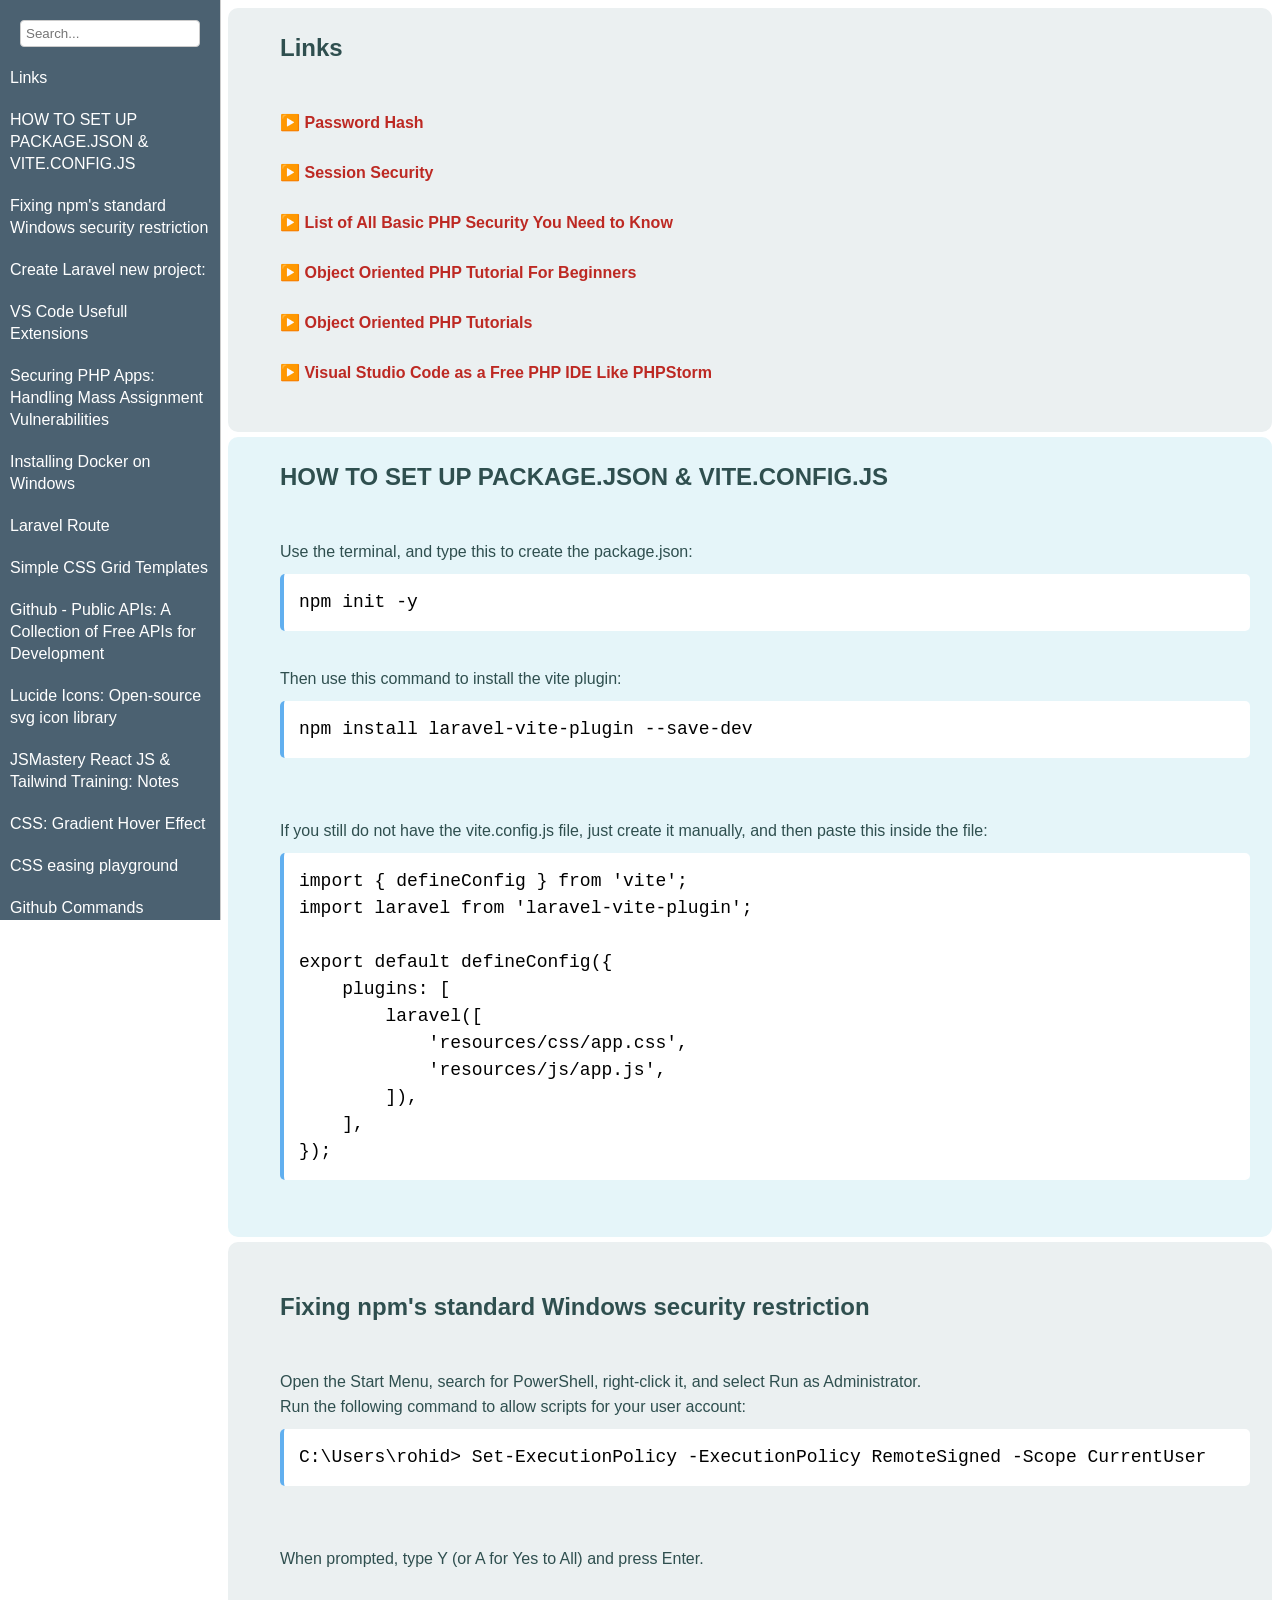
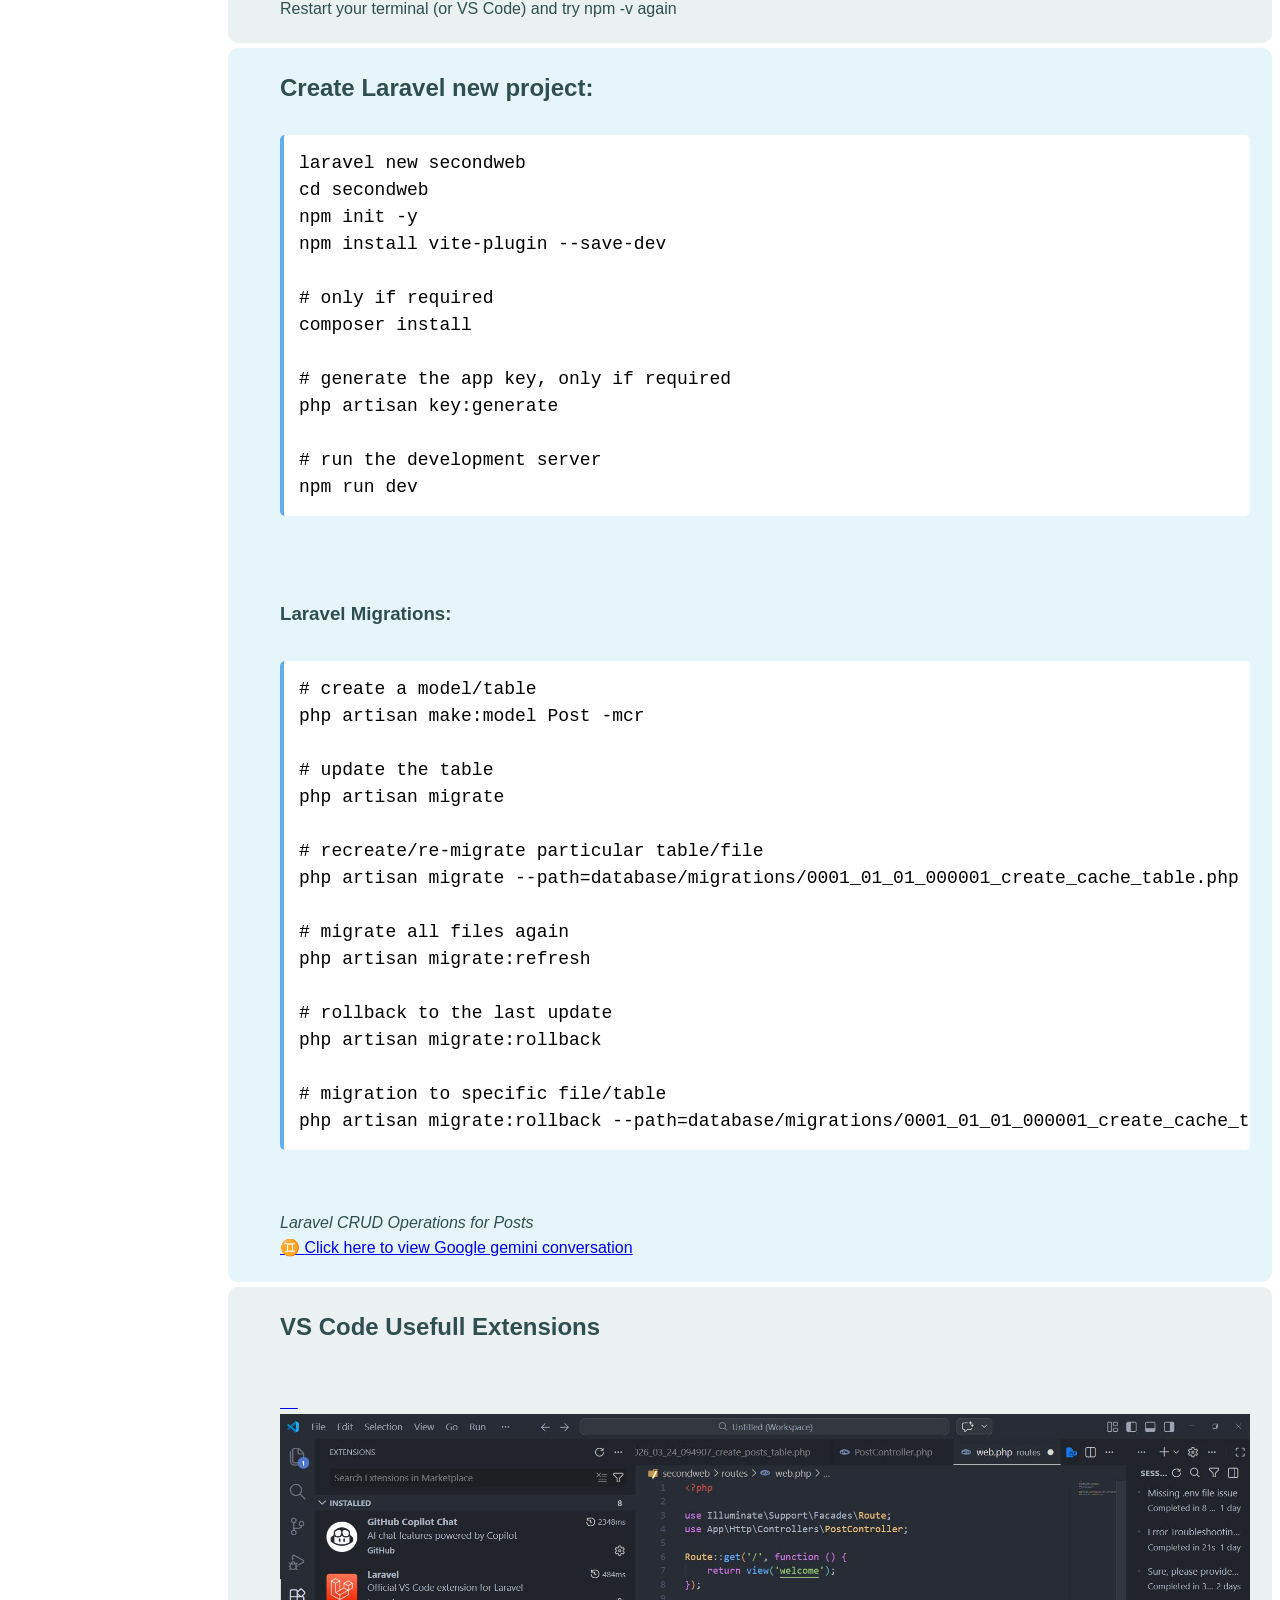
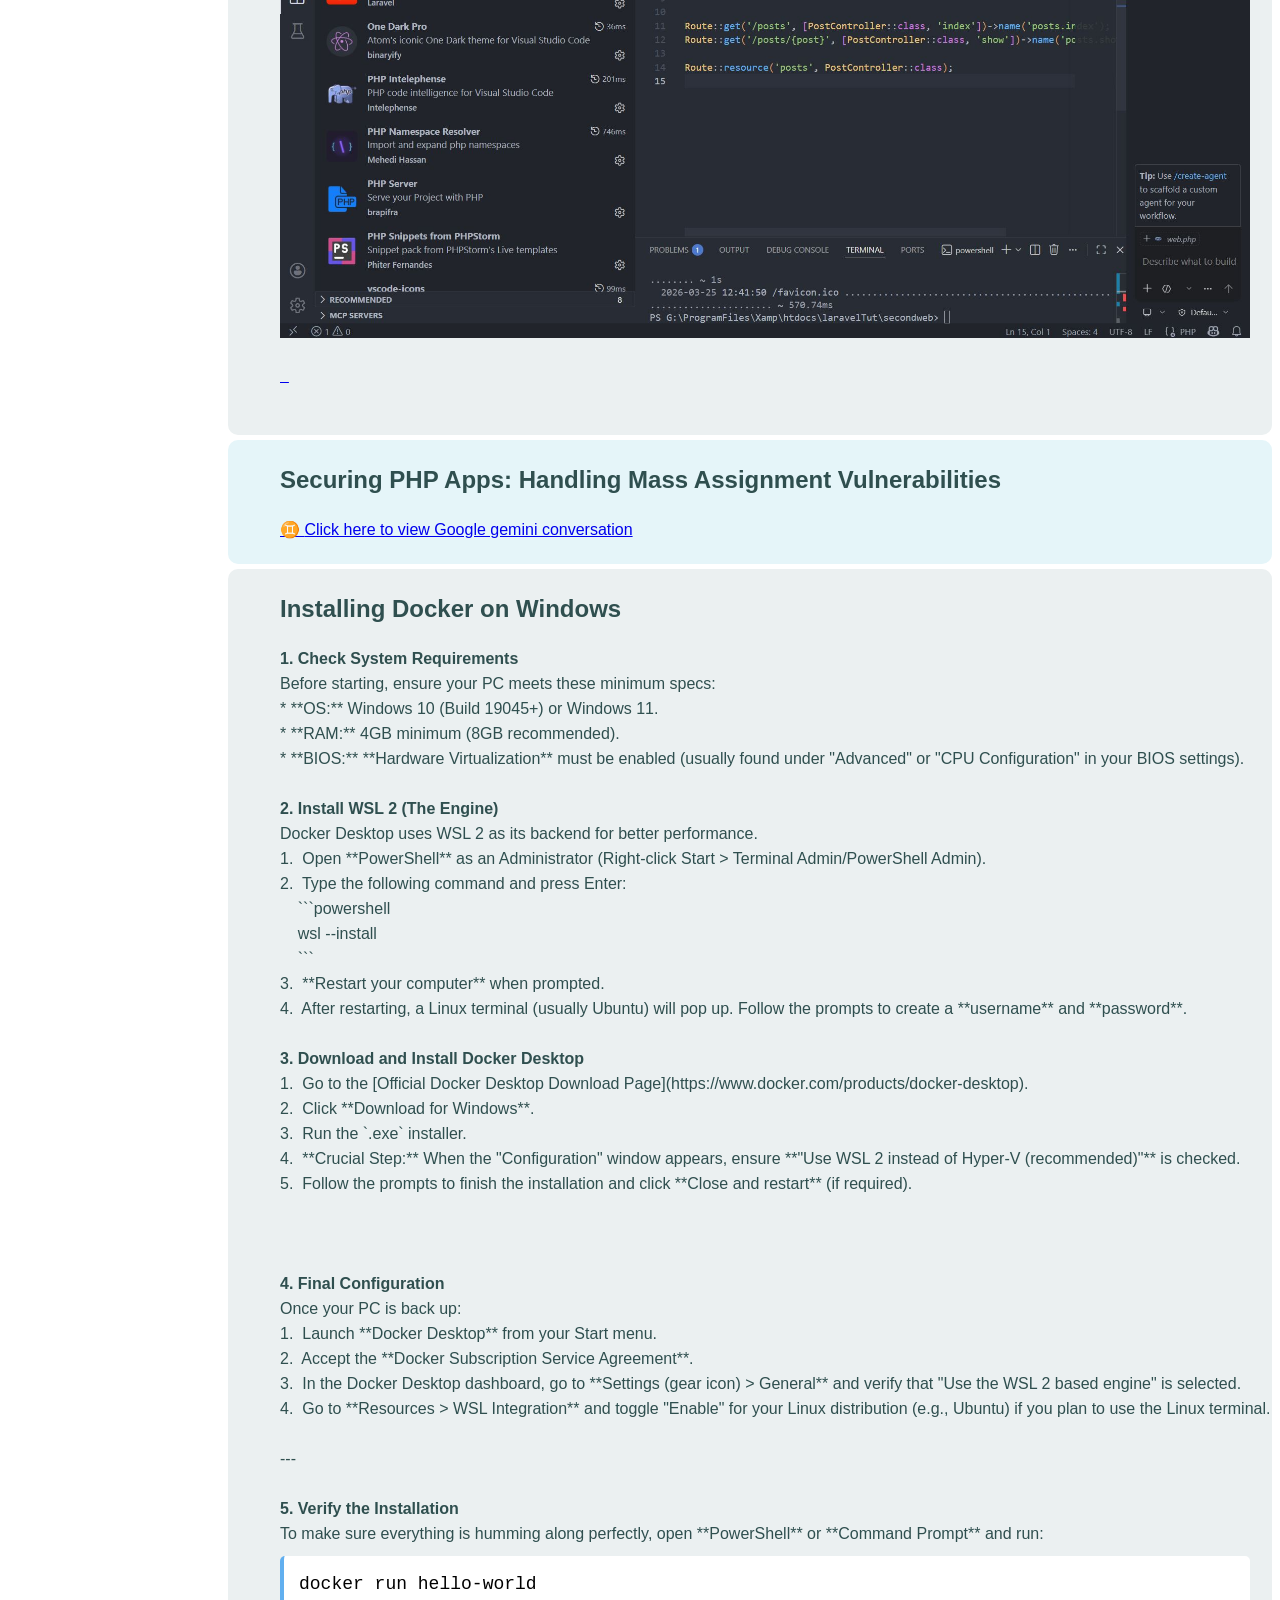
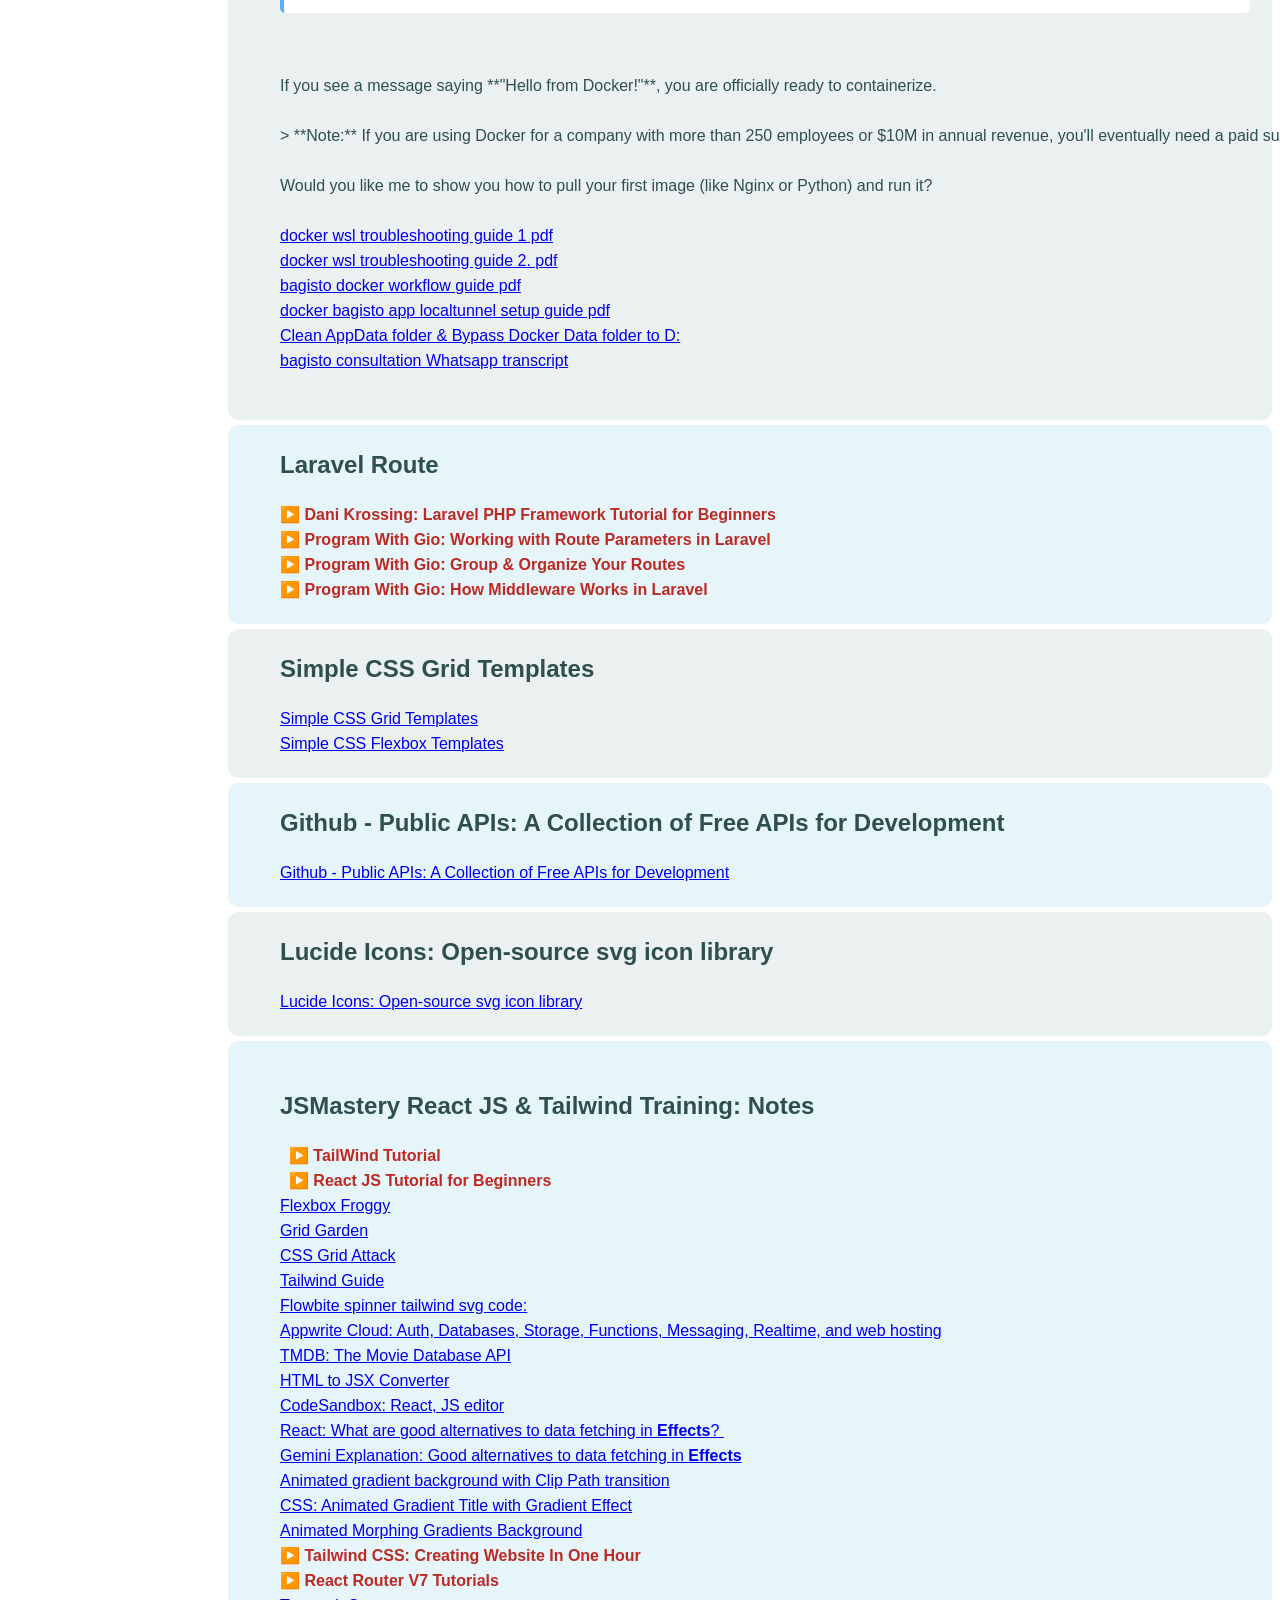
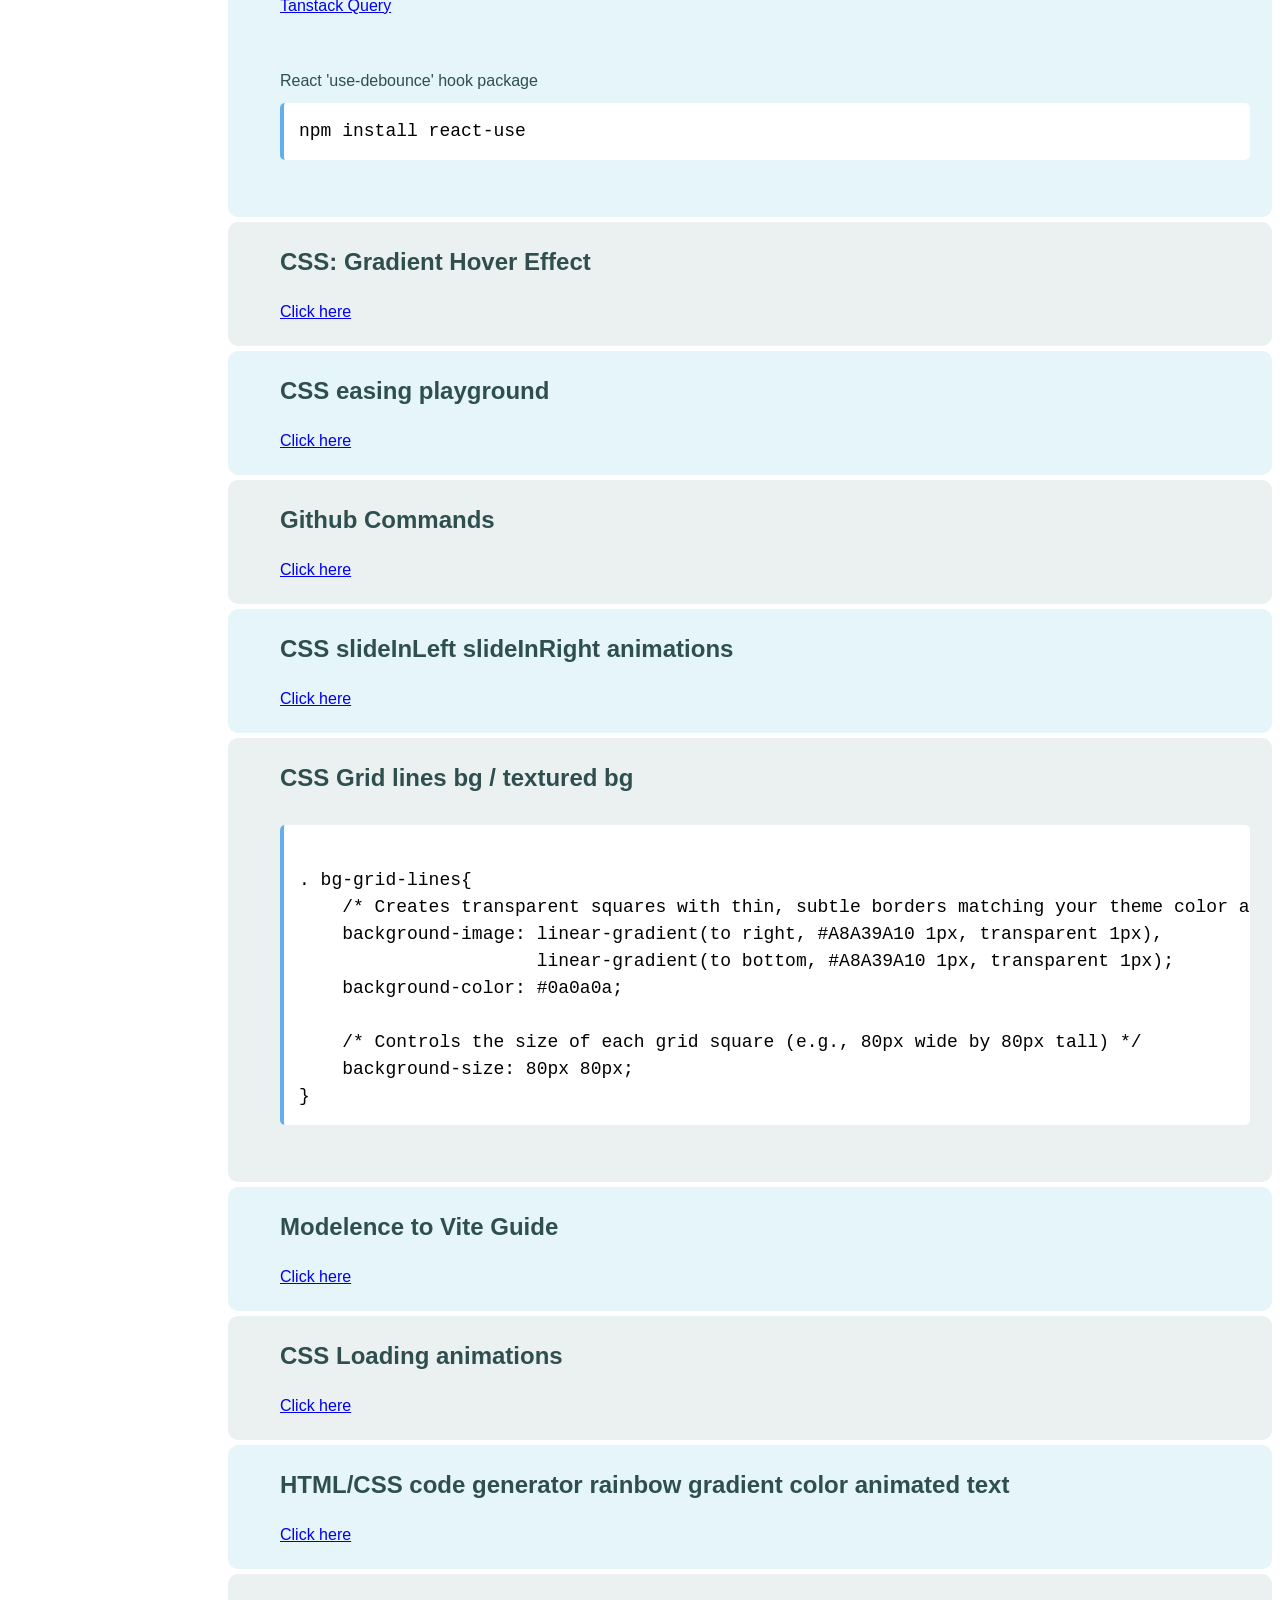
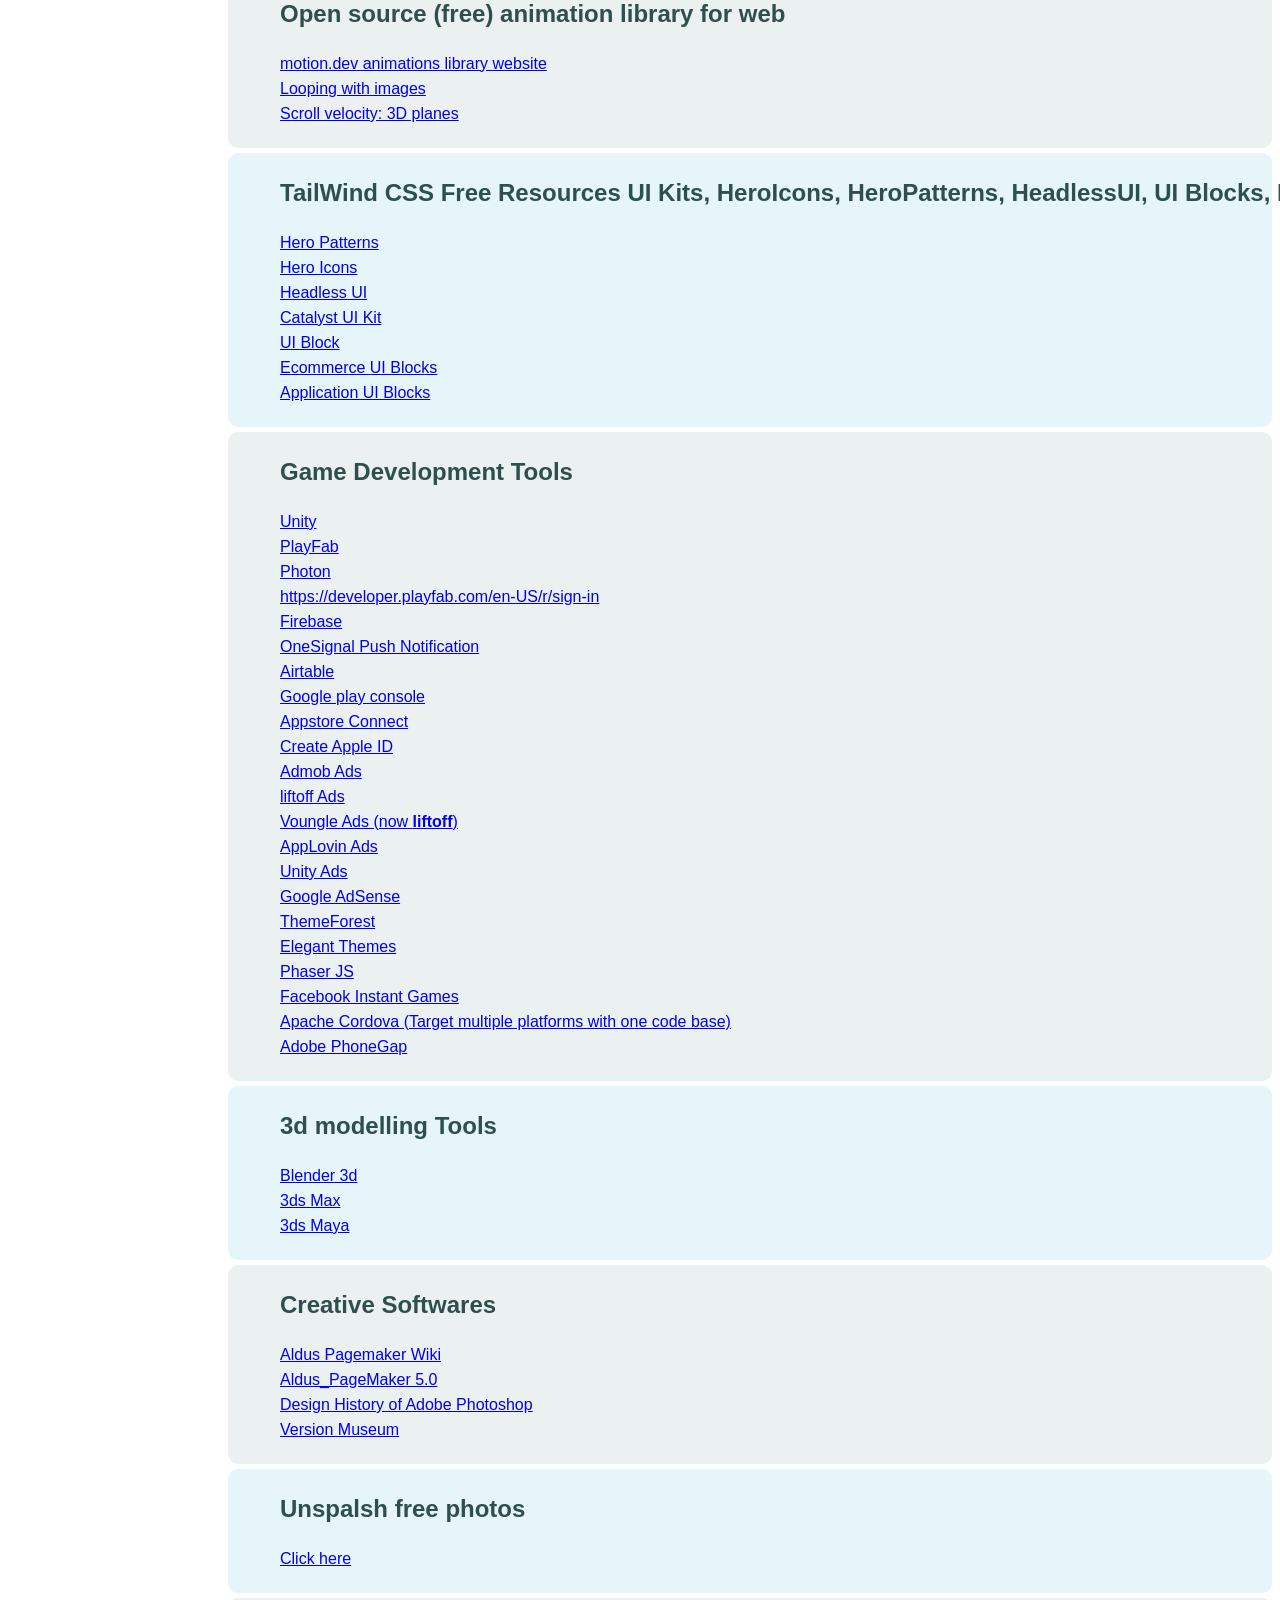
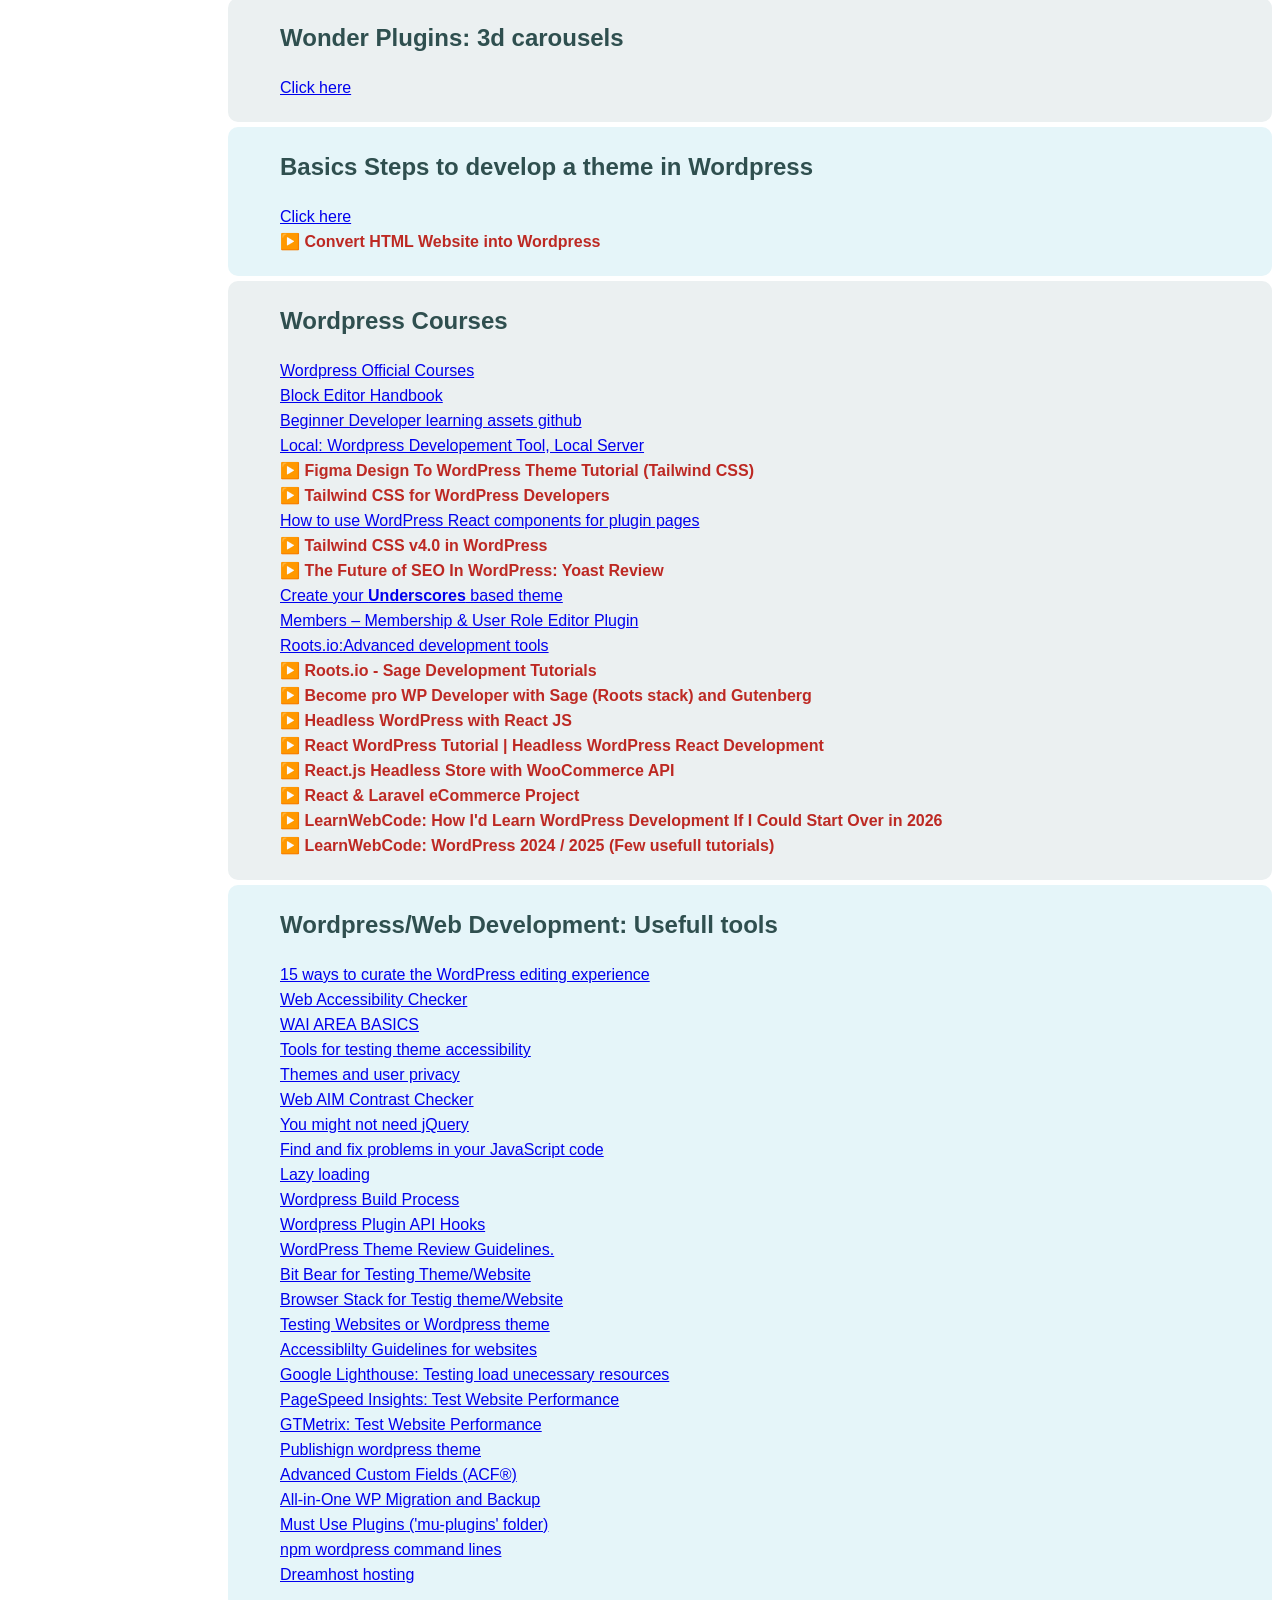
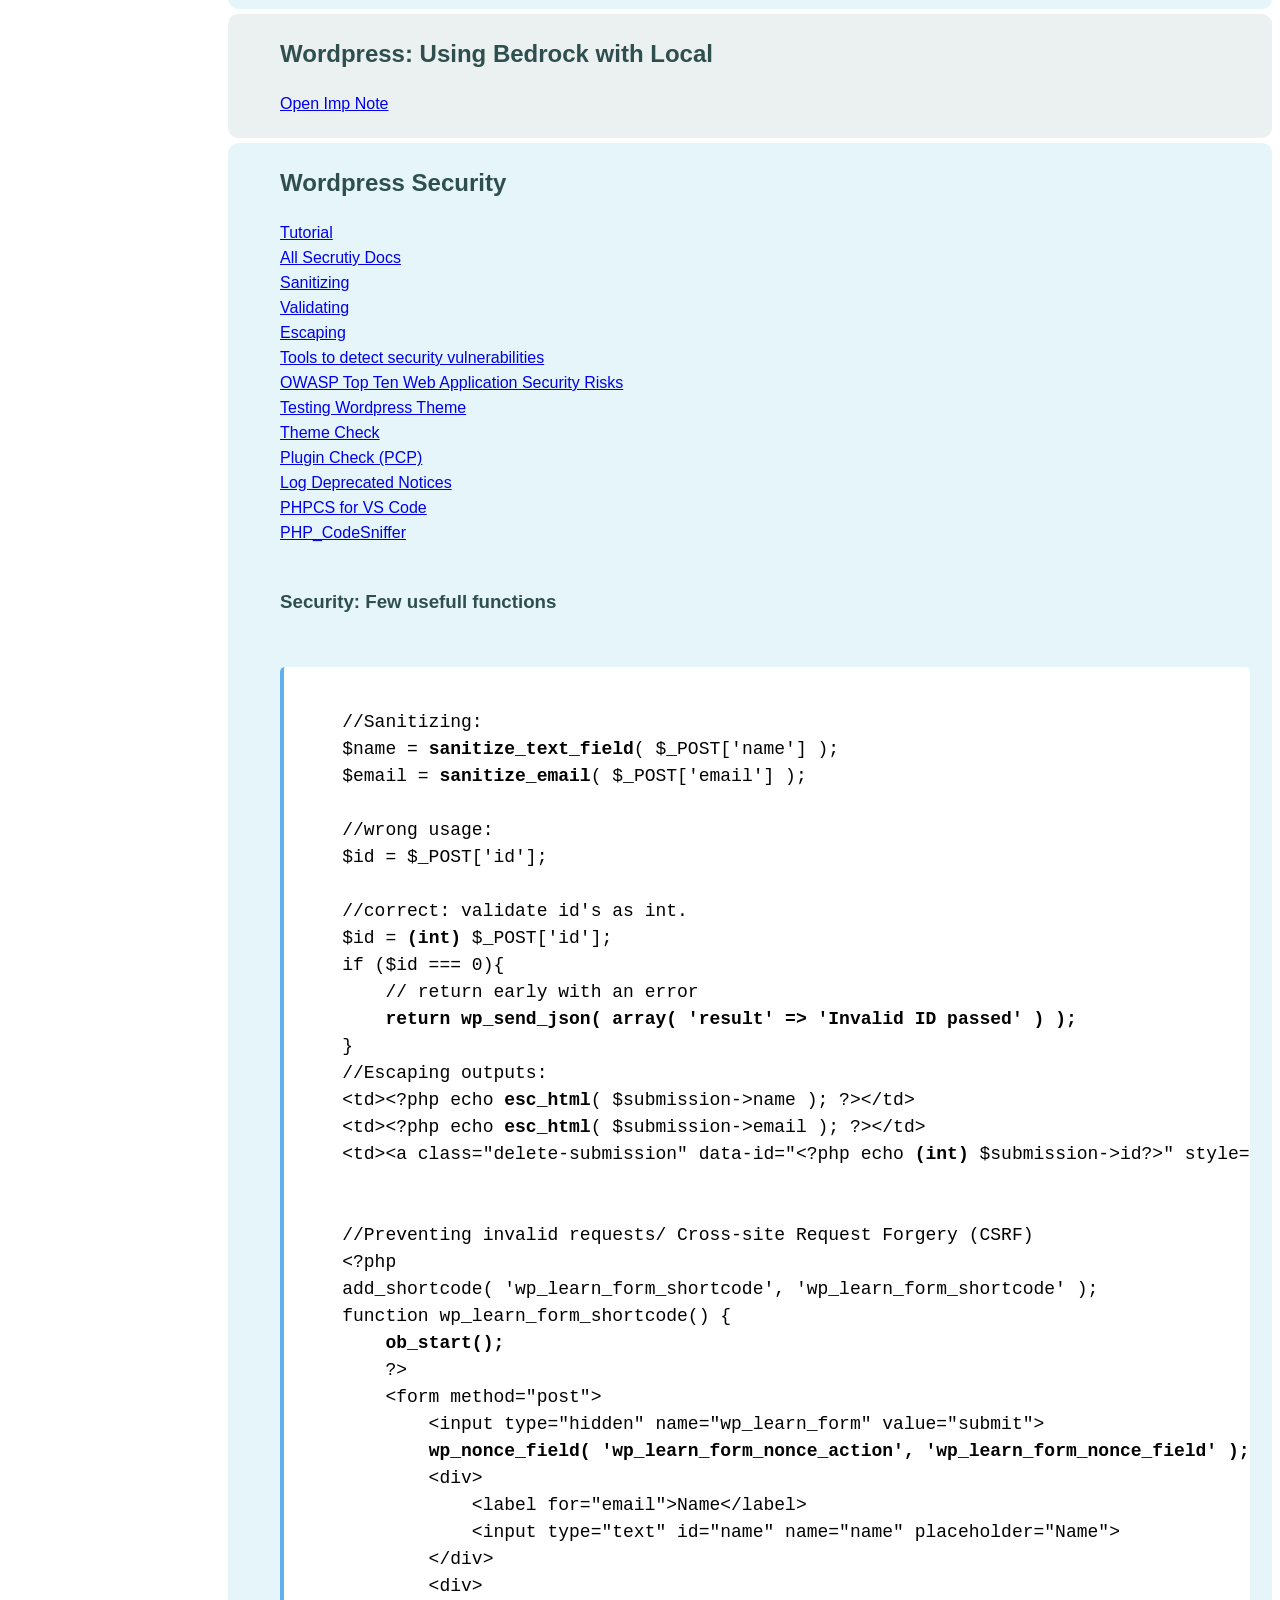
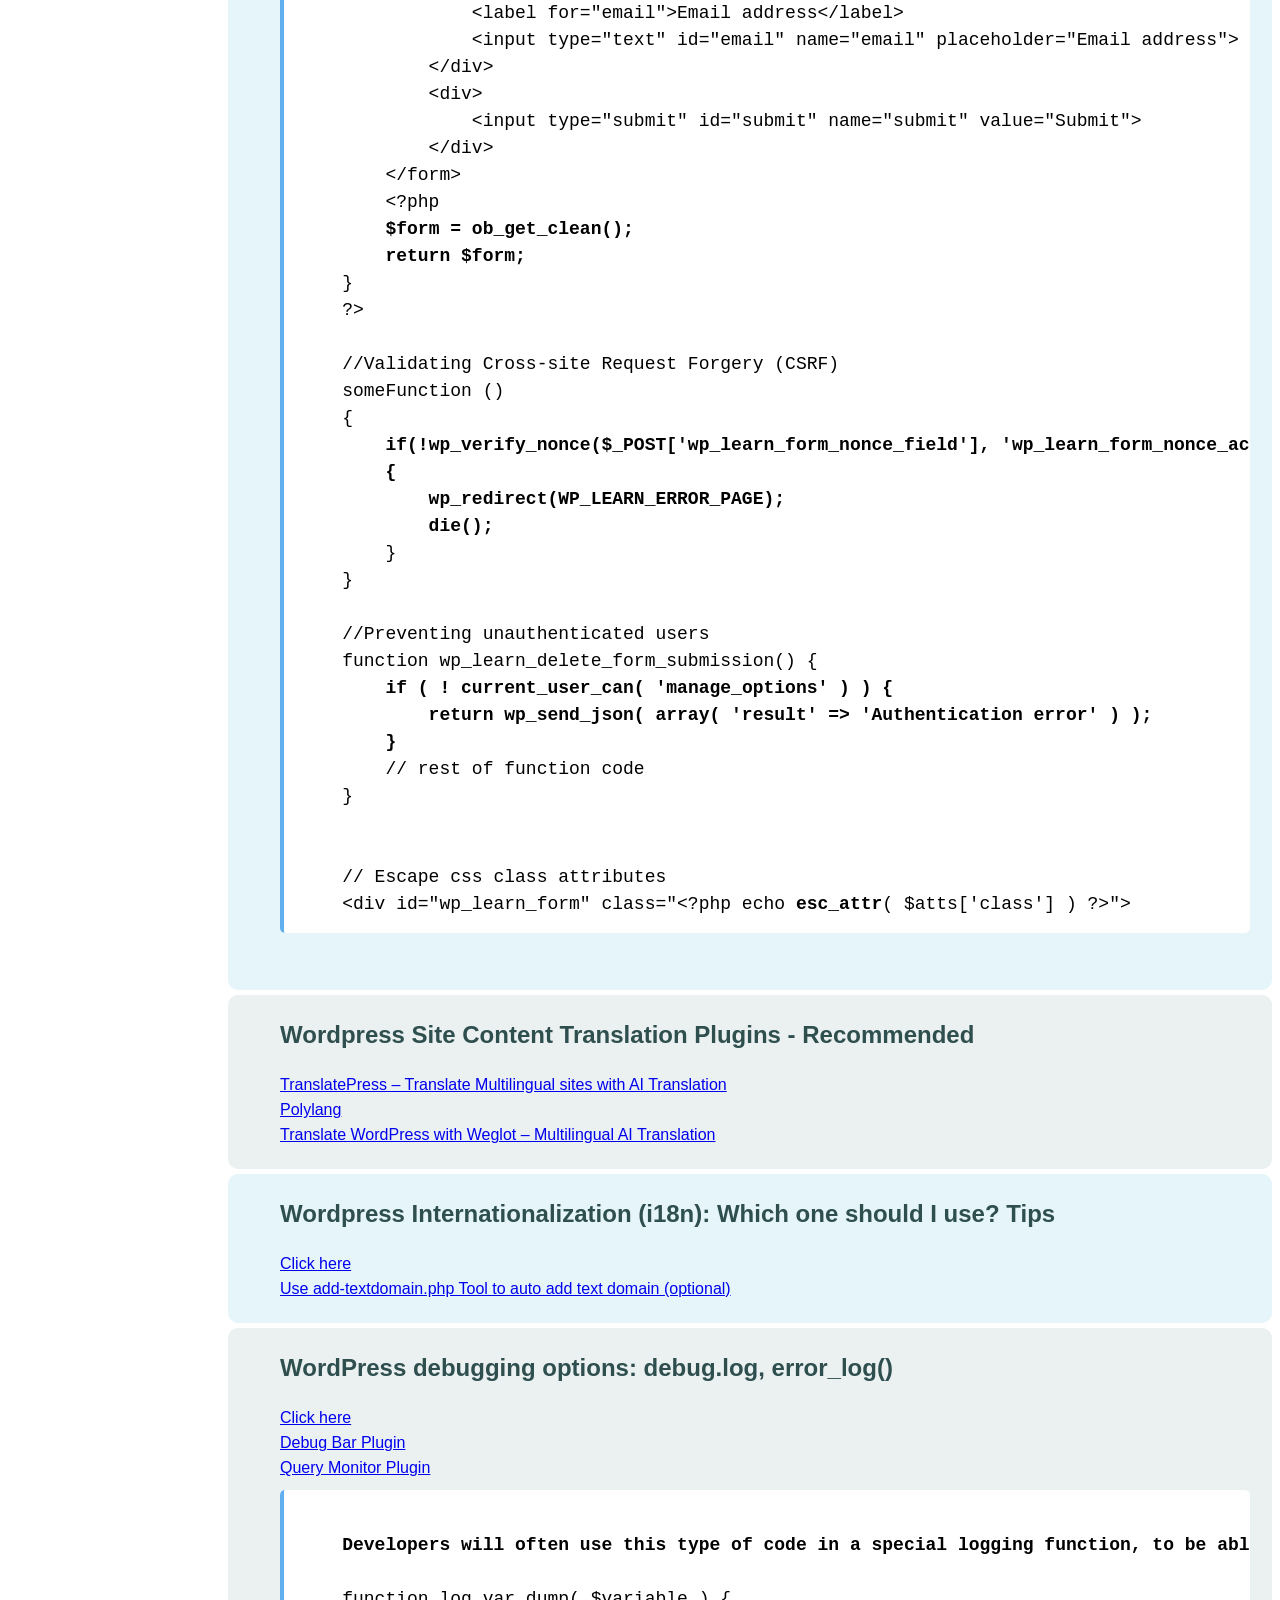
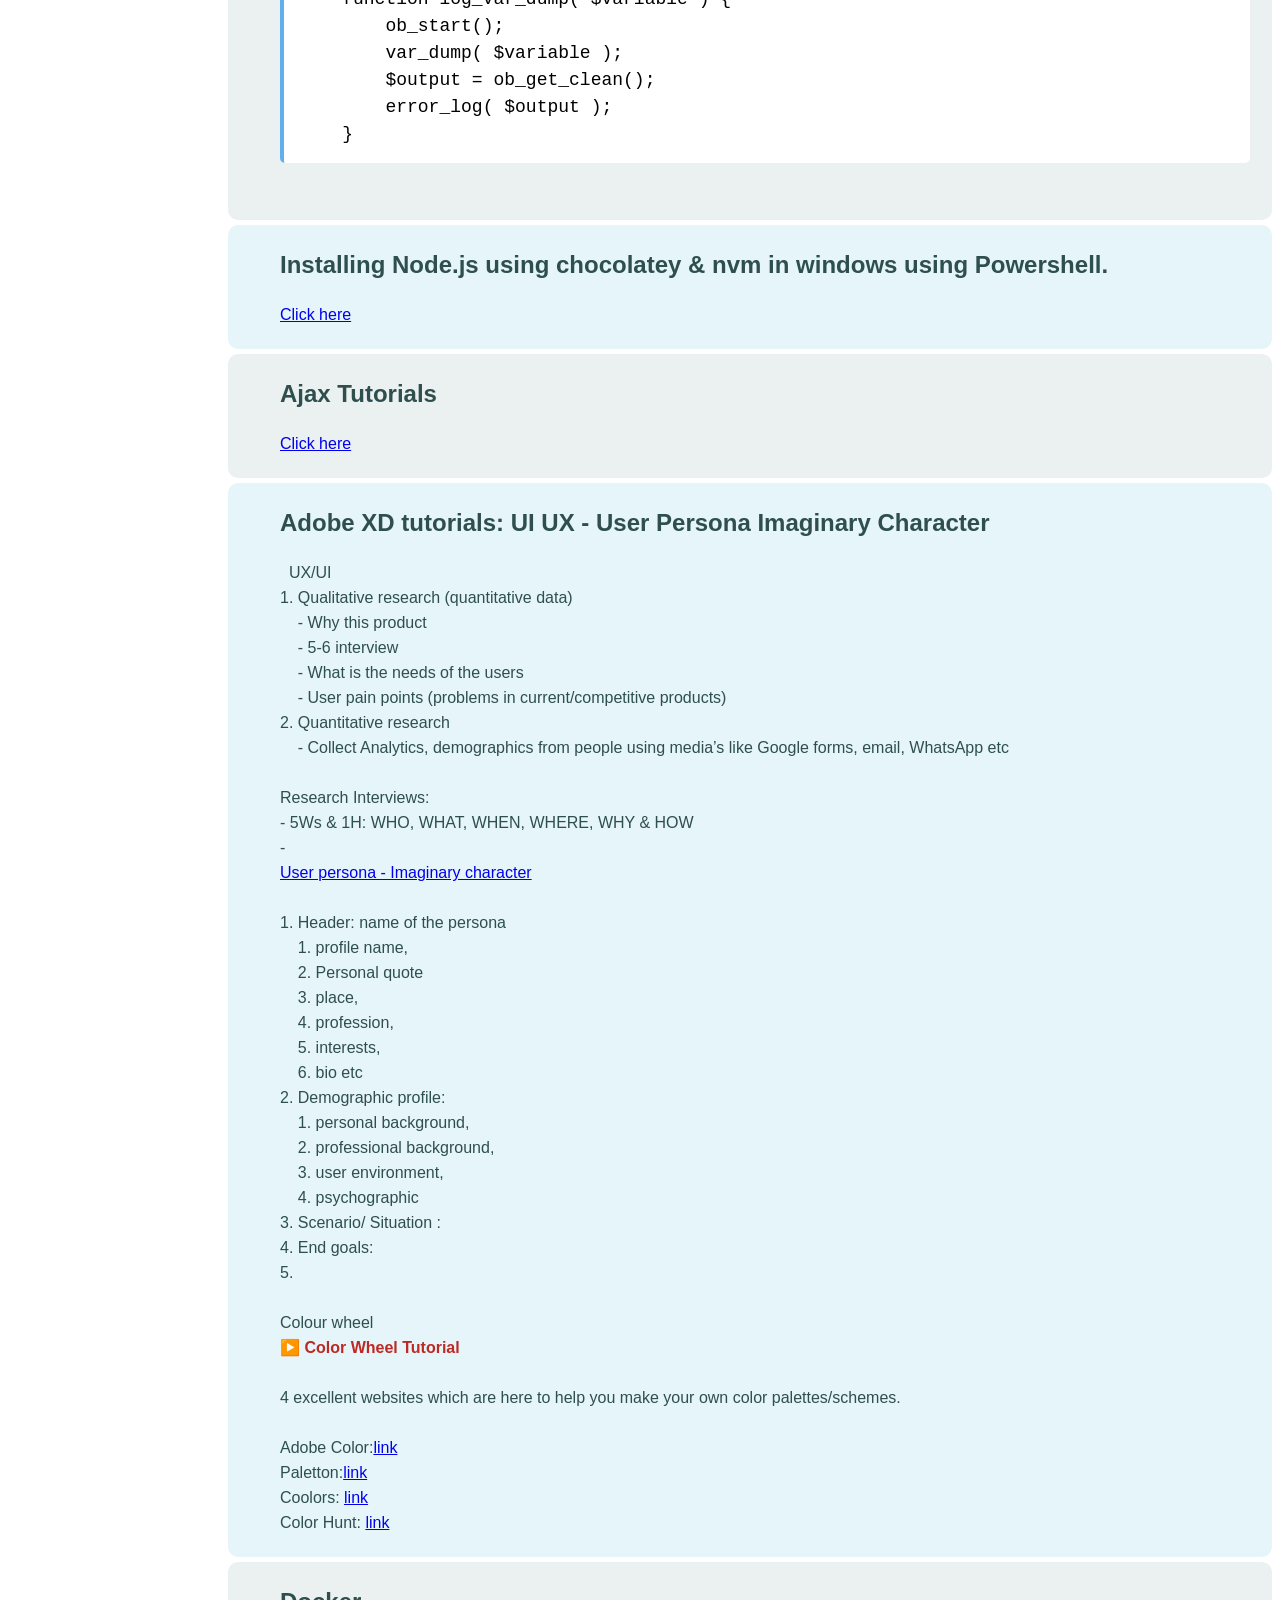
==== dev/index.html @ 7c0e3a31 "s" ====
<!DOCTYPE html>
<html>
<head>
<title>Dev Notes</title>
<meta name="robots" content="noindex, nofollow">
<style>
html {
    scroll-behavior: smooth;
}
body {
	font-family: Arial, sans-serif;
	color: darkslategrey;
  line-height: 25px;
}

.seperator {
  box-sizing: border-box;
  border-radius: 10px;
  padding: 0 20px 20px 20px;
  padding-left: 50px;
  margin:0;
  white-space: pre;
  margin-bottom: 5px;
  border: 2px solid transparent; 
  transition: background-color 1s ease, border 1s ease;
}
.seperator[data-variant="1"] {
	background-color: #ebf0f1;
}
.seperator[data-variant="2"] {
	background-color:rgb(229 245 249);
}
.seperator.highlighted {
	/* border: 4px solid #ff6b00 !important; Space is already taken*/
   border-color: #ff6b00 !important; 
  /* outline: 2px solid blue; */
	/* box-shadow: 0 0 35px rgba(255, 107, 0, 1), inset 0 0 20px rgba(255, 107, 0, 0.3) !important; */
	transition: all 1s ease;
	background-color: rgba(255, 107, 0, 0.05) !important;
  	position: relative;
	/* margin-top: 50px !important; */
}
.title {
  margin-top: 0;
  margin-bottom: 0  ;
}

.image{
	max-width: 100%; height: auto; display: block;
}
#sidebar {
    position: fixed;
    left: 0;
    top: 0;
    width: 200px;
    height: 100vh;
    background-color: #4b6171;
    padding: 10px;
    overflow-y: auto;
    border-right: 1px solid #ccc;
    color: white;
}

#sidebar ul {
    list-style: none;
    padding: 0;
    margin: 10px 0;
    line-height: 22px;
}
#sidebar ul li {
    margin-bottom: 20px;
}
#sidebar a {
    color: white;
    text-decoration: none;
}


/* a[href]::before {
    content: "🔗 ";
} */
a[href*="https://gemini.google.com"]::before {
    content: "♊ ";
}
a[href*="youtube.com"]::before {
    content: "▶️ ";
}

a[href*="youtube.com"] {
    text-decoration: none;
    font-weight: bold;
    color: #bd2923;
}


#sidebar a:hover {
    color: white;
    background-color: rgb(145, 154, 89);
  }


/* This applies the persistent visual highlight using JavaScript */
#sidebar a.active {
    color: white !important;
    background: #ff6b00 !important; /* Matches your main content orange highlight theme */
    font-weight: bold;
}

#search {
    width: calc(100% - 20px);
    padding: 5px;
    margin: 10px;
    box-sizing: border-box; 
    /* background-color: #5a6f7f; */
    color: blue;
    border: 1px solid #ccc;
    border-radius: 4px;
}
pre {
    background-color: #ffffff;
    color: #abb2bf;
    padding: 15px;
    border-radius: 5px;
    overflow-x: auto;
    font-family: 'Courier New', Courier, monospace;
    font-size: 14px;
    line-height: 1.5;
    margin: 10px 0;
    border-left: 4px solid #61afef;
}
code {
    font-family: 'Courier New', Courier, monospace;
    background-color: #f5f5f5;
    padding: 2px 6px;
    border-radius: 3px;
    color: #d63384;
    font-size: 18px;
}
pre code {
    background-color: transparent;
    color: #000000;
    padding: 0;
    border-radius: 0;
}
</style>
</head>
<body>
<div style="padding-left: 220px;">

<div id="sidebar"><input type="text" id="search" placeholder="Search..."><ul></ul></div>

<div class="seperator">
<h2 id="links" class="title">Links</h2>
    
<a href="https://www.youtube.com/watch?v=N8pHSP3ob7o&list=PL0eyrZgxdwhwwQQZA79OzYwl5ewA7HQih&index=27">Password Hash</a><br>
<a href="https://www.youtube.com/watch?v=FbLYsTHJKDw&list=PL0eyrZgxdwhwwQQZA79OzYwl5ewA7HQih&index=26">Session Security</a><br>
<a href="https://www.youtube.com/watch?v=ZcwfGXIoA6A">List of All Basic PHP Security You Need to Know</a><br>
<a href="https://www.youtube.com/watch?v=Anz0ArcQ5kI&list=PL0eyrZgxdwhypQiZnYXM7z7-OTkcMgGPh">Object Oriented PHP Tutorial For Beginners</a><br>
<a href="https://www.youtube.com/playlist?list=PL0eyrZgxdwhypQiZnYXM7z7-OTkcMgGPh">Object Oriented PHP Tutorials</a><br>
<a href="https://www.youtube.com/watch?v=ZAPzeoHhid0">Visual Studio Code as a Free PHP IDE Like PHPStorm</a><br>
</div>

<div class="seperator">
<h2 class="title">HOW TO SET UP PACKAGE.JSON & VITE.CONFIG.JS</h2>

Use the terminal, and type this to create the package.json:
<pre><code class="language-bash">npm init -y</code></pre>
Then use this command to install the vite plugin:
<pre><code class="language-bash">npm install laravel-vite-plugin --save-dev</code></pre>

If you still do not have the vite.config.js file, just create it manually, and then paste this inside the file:
<pre><code class="language-javascript">import { defineConfig } from 'vite';
import laravel from 'laravel-vite-plugin';

export default defineConfig({
    plugins: [
        laravel([
            'resources/css/app.css',
            'resources/js/app.js',
        ]),
    ],
});</code></pre>
</div>

<div class="seperator">

<h2 class="title">Fixing npm's standard Windows security restriction</h2>

Open the Start Menu, search for PowerShell, right-click it, and select Run as Administrator.
Run the following command to allow scripts for your user account:
<pre><code class="language-powershell">C:\Users\rohid> Set-ExecutionPolicy -ExecutionPolicy RemoteSigned -Scope CurrentUser</code></pre>

When prompted, type Y (or A for Yes to All) and press Enter.

Restart your terminal (or VS Code) and try npm -v again
</div>

<div class="seperator">
<h2 class="title">Create Laravel new project:</h2>
<pre><code class="language-bash">laravel new secondweb
cd secondweb
npm init -y
npm install vite-plugin --save-dev

# only if required
composer install

# generate the app key, only if required
php artisan key:generate

# run the development server
npm run dev</code></pre>


<h3 class="title">Laravel Migrations:</h3>
<pre><code class="language-bash"># create a model/table
php artisan make:model Post -mcr

# update the table
php artisan migrate

# recreate/re-migrate particular table/file
php artisan migrate --path=database/migrations/0001_01_01_000001_create_cache_table.php

# migrate all files again
php artisan migrate:refresh

# rollback to the last update
php artisan migrate:rollback

# migration to specific file/table
php artisan migrate:rollback --path=database/migrations/0001_01_01_000001_create_cache_table.php</code></pre>

<i>Laravel CRUD Operations for Posts</i>
<a href="https://gemini.google.com/share/9deb88497563">Click here to view Google gemini conversation</a>
</div>

<div class="seperator">
<h2 class="title">VS Code Usefull Extensions</h2><div id="vscode-screenshot"></div>
</div>

<div class="seperator">
<h2 class="title">Securing PHP Apps: Handling Mass Assignment Vulnerabilities </h2><div id="vscode-screenshot"></div>
<a href="https://gemini.google.com/share/6c5834eec290">Click here to view Google gemini conversation</a>
</div>

<div class="seperator">
<h2 class="title">Installing Docker on Windows</h2>
<b>1. Check System Requirements</b>
Before starting, ensure your PC meets these minimum specs:
* **OS:** Windows 10 (Build 19045+) or Windows 11.
* **RAM:** 4GB minimum (8GB recommended).
* **BIOS:** **Hardware Virtualization** must be enabled (usually found under "Advanced" or "CPU Configuration" in your BIOS settings).

<b>2. Install WSL 2 (The Engine)</b>
Docker Desktop uses WSL 2 as its backend for better performance.
1.  Open **PowerShell** as an Administrator (Right-click Start > Terminal Admin/PowerShell Admin).
2.  Type the following command and press Enter:
    ```powershell
    wsl --install
    ```
3.  **Restart your computer** when prompted. 
4.  After restarting, a Linux terminal (usually Ubuntu) will pop up. Follow the prompts to create a **username** and **password**.

<b>3. Download and Install Docker Desktop</b>
1.  Go to the [Official Docker Desktop Download Page](https://www.docker.com/products/docker-desktop).
2.  Click **Download for Windows**.
3.  Run the `.exe` installer.
4.  **Crucial Step:** When the "Configuration" window appears, ensure **"Use WSL 2 instead of Hyper-V (recommended)"** is checked.
5.  Follow the prompts to finish the installation and click **Close and restart** (if required).



<b>4. Final Configuration</b>
Once your PC is back up:
1.  Launch **Docker Desktop** from your Start menu.
2.  Accept the **Docker Subscription Service Agreement**.
3.  In the Docker Desktop dashboard, go to **Settings (gear icon) > General** and verify that "Use the WSL 2 based engine" is selected.
4.  Go to **Resources > WSL Integration** and toggle "Enable" for your Linux distribution (e.g., Ubuntu) if you plan to use the Linux terminal.

---

<b>5. Verify the Installation</b>
To make sure everything is humming along perfectly, open **PowerShell** or **Command Prompt** and run:
<pre><code class="language-bash">docker run hello-world</code></pre>

If you see a message saying **"Hello from Docker!"**, you are officially ready to containerize.

> **Note:** If you are using Docker for a company with more than 250 employees or $10M in annual revenue, you'll eventually need a paid subscription (Docker Pro, Team, or Business). For personal use, it’s completely free.

Would you like me to show you how to pull your first image (like Nginx or Python) and run it?

<a href="docker_wsl_troubleshooting_guide_1.pdf">docker wsl troubleshooting guide 1 pdf</a>
<a href="docker_wsl_troubleshooting_guide_2.pdf">docker wsl troubleshooting guide 2. pdf</a>
<a href="bagisto_docker_workflow_guide.pdf">bagisto docker workflow guide pdf</a>
<a href="localtunnel-setup-guide.pdf">docker bagisto app localtunnel setup guide pdf</a>
<a href="CleanAppDatafolderBypassDockerDatafoldertoD.html">Clean AppData folder & Bypass Docker Data folder to D:</a>
<a href="bagisto_consultation_transcript.html">bagisto consultation Whatsapp transcript</a>

</div>

<div class="seperator">
<h2 class="title">Laravel Route</h2>
<a href="https://www.youtube.com/watch?v=Rz6SMgKrSYE&list=PL0eyrZgxdwhy7Woo2VRRDMmTXXYT_iaYO">Dani Krossing: Laravel PHP Framework Tutorial for Beginners</a>
<a href="https://www.youtube.com/watch?v=DgQEDXBcyZw&list=PLr3d3QYzkw2xTKNyWpm7XZ63j-HntTyvC&index=11">Program With Gio: Working with Route Parameters in Laravel</a>
<a href="https://www.youtube.com/watch?v=0MBzQg8sAZg&list=PLr3d3QYzkw2xTKNyWpm7XZ63j-HntTyvC&index=14">Program With Gio: Group & Organize Your Routes</a>
<a href="https://www.youtube.com/watch?v=C63AxM2y3pc&list=PLr3d3QYzkw2xTKNyWpm7XZ63j-HntTyvC&index=14">Program With Gio: How Middleware Works in Laravel</a>
</div>

<div class="seperator">
<h2 class="title">Simple CSS Grid Templates</h2>
<a href="https://www.quackit.com/html/templates/css_grid_templates.cfm" target="_blank" rel="noopener noreferrer">Simple CSS Grid Templates</a>
<a href="https://www.quackit.com/html/templates/css_flexbox_templates.cfm" target="_blank" rel="noopener noreferrer">Simple CSS Flexbox Templates</a>
</div>

<div class="seperator">
<h2 class="title">Github - Public APIs: A Collection of Free APIs for Development</h2>
<a href="https://github.com/public-apis/public-apis" target="_blank" rel="noopener noreferrer">Github - Public APIs: A Collection of Free APIs for Development</a>
</div>

<div class="seperator">
<h2 class="title">Lucide Icons: Open-source svg icon library</h2>
<a href="https://lucide.dev/icons/" target="_blank" rel="noopener noreferrer">Lucide Icons: Open-source svg icon library</a>
</div>


<div class="seperator">
  <h2 class="title">JSMastery React JS & Tailwind Training: Notes</h2>
  <a href="https://www.youtube.com/watch?v=6biMWgD6_JY&t=159s" target="_blank" rel="noopener noreferrer">TailWind Tutorial</a>
  <a href="https://www.youtube.com/watch?v=dCLhUialKPQ" target="_blank" rel="noopener noreferrer">React JS Tutorial for Beginners</a>
<a href="https://flexboxfroggy.com/" target="_blank" rel="noopener noreferrer">Flexbox Froggy</a>
<a href="https://codepip.com/games/grid-garden/" target="_blank" rel="noopener noreferrer">Grid Garden</a>
<a href="https://codingfantasy.com/games/css-grid-attack/play" target="_blank" rel="noopener noreferrer">CSS Grid Attack</a>
<a href="https://resource.jsmastery.pro/tailwind-guide" target="_blank" rel="noopener noreferrer">Tailwind Guide</a>
<a href="https://flowbite.com/docs/components/spinner/" target="_blank" rel="noopener noreferrer">Flowbite spinner tailwind svg code:</a>
<a href="https://cloud.appwrite.io/" target="_blank" rel="noopener noreferrer">Appwrite Cloud: Auth, Databases, Storage, Functions, Messaging, Realtime, and web hosting</a>
<a href="https://api.themoviedb.org/3" target="_blank" rel="noopener noreferrer">TMDB: The Movie Database API</a>
<a href="https://transform.tools/html-to-jsx" target="_blank" rel="noopener noreferrer">HTML to JSX Converter</a>
<a href="https://codesandbox.io/p/sandbox/vs9srv" target="_blank" rel="noopener noreferrer">CodeSandbox: React, JS editor</a>
<a href="https://react.dev/learn/synchronizing-with-effects#what-are-good-alternatives-to-data-fetching-in-effects" target="_blank" rel="noopener noreferrer">React: What are good alternatives to data fetching in <b>Effects</b>? </a>
<a href="https://share.google/aimode/h9FUsrQOdbxBOU1Y1" target="_blank" rel="noopener noreferrer">Gemini Explanation: Good alternatives to data fetching in <b>Effects</b></a>
<a href="animate-gradient-clip-path.html" target="_blank" rel="noopener noreferrer">Animated gradient background with Clip Path transition</a>
<a href="animated-gradient-title.html" target="_blank" rel="noopener noreferrer">CSS: Animated Gradient Title with Gradient Effect</a>
<a href="https://github.com/baunov/gradients-bg" target="_blank" rel="noopener noreferrer">Animated Morphing Gradients Background</a>
<a href="https://www.youtube.com/watch?v=rE6F57s8-zo" target="_blank" rel="noopener noreferrer">Tailwind CSS: Creating Website In One Hour</a>
<a href="https://www.youtube.com/watch?v=3ZjbvwS_ghg&list=PLCVRCLNdg3_s8jkO-w6x6v6qaxRNJpFHG&index=1">React Router V7 Tutorials</a>
<a href="https://tanstack.com/query/latest">Tanstack Query</a>


React 'use-debounce' hook package
<pre><code class="language-bash">npm install react-use</code></pre>
</div>

<div class="seperator">
<h2 class="title">CSS: Gradient Hover Effect</h2>
<a href="gradient-hover.html" target="_blank" rel="noopener noreferrer">Click here</a>
</div>

<div class="seperator">
<h2 class="title">CSS easing playground</h2>
<a href="https://joshcollinsworth.com/demos/easing" target="_blank" rel="noopener noreferrer">Click here</a>
</div>

<div class="seperator">
<h2 class="title">Github Commands</h2>
<a href="https://education.github.com/git-cheat-sheet-education.pdf" target="_blank" rel="noopener noreferrer">Click here</a>
</div>

<div class="seperator">
<h2 class="title">CSS slideInLeft slideInRight animations</h2>
<a href="https://www.html-code-generator.com/css/animations/slide" target="_blank" rel="noopener noreferrer">Click here</a>
</div>

<div class="seperator">
<h2 class="title">CSS Grid lines bg / textured bg</h2>
<pre><code class="language-bash">
. bg-grid-lines{
    /* Creates transparent squares with thin, subtle borders matching your theme color at 5% opacity */
    background-image: linear-gradient(to right, #A8A39A10 1px, transparent 1px),
                      linear-gradient(to bottom, #A8A39A10 1px, transparent 1px);
    background-color: #0a0a0a;
  
    /* Controls the size of each grid square (e.g., 80px wide by 80px tall) */
    background-size: 80px 80px;
}
</code></pre>
</div>

<div class="seperator">
<h2 class="title">Modelence to Vite Guide</h2>
<a href="modelencetoviteguide.html" target="_blank" rel="noopener noreferrer">Click here</a>
</div>

<div class="seperator">
<h2 class="title">CSS Loading animations</h2>
<a href="https://www.html-code-generator.com/css/loading-animation" target="_blank" rel="noopener noreferrer">Click here</a>
</div>

<div class="seperator">
<h2 class="title">HTML/CSS code generator rainbow gradient color animated text</h2>
<a href="https://www.html-code-generator.com/html/rainbow-text-generator#css-animated-rainbow-gradient" target="_blank" rel="noopener noreferrer">Click here</a>
</div>

<div class="seperator">
<h2 class="title">Open source (free) animation library for web</h2>
<a href="https://motion.dev/" target="_blank" rel="noopener noreferrer">motion.dev animations library website</a>
<a href="https://www.dimi.me/lab/looping-images">Looping with images</a>
<a href="https://motion.dev/examples/react-scroll-velocity-linked-offset">Scroll velocity: 3D planes</a>
</div>
  
<div class="seperator">
<h2 class="title">TailWind CSS Free Resources UI Kits, HeroIcons, HeroPatterns, HeadlessUI, UI Blocks, Ecommerce, App UI</h2>
<a href="https://heropatterns.com/" target="_blank" rel="noopener noreferrer">Hero Patterns</a>
<a href="https://heroicons.com/micro" target="_blank" rel="noopener noreferrer">Hero Icons</a>
<a href="https://headlessui.com/" target="_blank" rel="noopener noreferrer">Headless UI</a>
<a href="https://catalyst.tailwindui.com/" target="_blank" rel="noopener noreferrer">Catalyst UI Kit</a>
<a href="https://tailwindcss.com/plus/ui-blocks/marketing/sections/heroes" target="_blank" rel="noopener noreferrer">UI Block</a>
<a href="https://tailwindcss.com/plus/ui-blocks/ecommerce/components/product-overviews" target="_blank" rel="noopener noreferrer">Ecommerce UI Blocks</a>
<a href="https://tailwindcss.com/plus/ui-blocks/application-ui/application-shells/stacked" target="_blank" rel="noopener noreferrer">Application UI Blocks</a>
</div>

<div class="seperator">
<h2 class="title">Game Development Tools</h2>
<a href="https://unity.com/">Unity</a>
<a href="https://developer.playfab.com/en-US/r/sign-in">PlayFab</a>
<a href="https://www.photonengine.com/">Photon</a>
<a href="Playfab">https://developer.playfab.com/en-US/r/sign-in</a>
<a href="https://firebase.google.com/">Firebase</a>
<a href="https://onesignal.com/">OneSignal Push Notification</a>
<a href="https://www.airtable.com/" target="_blank" rel="noopener noreferrer">Airtable</a>
<a href="https://play.google.com/console/u/0/signup">Google play console</a>
<a href="https://appstoreconnect.apple.com/login">Appstore Connect</a>
<a href="https://account.apple.com/?localeChange=true">Create Apple ID</a>
<a href="https://admob.google.com/home/">Admob Ads</a>
<a href="https://liftoff.ai/monetize/">liftoff Ads</a>
<a href="https://liftoff.ai/exchange/">Voungle Ads (now <b>liftoff</b>)</a>
<a href="https://www.applovin.com/en">AppLovin Ads</a>
<a href="https://unity.com/products/unity-ads">Unity Ads</a>
<a href="https://adsense.google.com/start/">Google AdSense</a>
<a href="https://themeforest.net/">ThemeForest</a>
<a href="https://www.elegantthemes.com/">Elegant Themes</a>
<a href="https://phaser.io/">Phaser JS</a>
<a href="https://www.facebook.com/games/instantgames">Facebook Instant Games</a>
<a href="https://cordova.apache.org/">Apache Cordova (Target multiple platforms with one code base)</a>
<a href="#">Adobe PhoneGap</a>
</div>

<div class="seperator">
<h2 class="title">3d modelling Tools</h2>
<a href="https://www.blender.org/" target="_blank" rel="noopener noreferrer">Blender 3d</a>
<a href="https://www.autodesk.com/in/products/3ds-max/overview">3ds Max</a>
<a href="https://www.autodesk.com/products/maya/overview">3ds Maya</a>
</div>

<div class="seperator">
<h2 class="title">Creative Softwares</h2>
<a href="https://en.wikipedia.org/wiki/Aldus_PageMaker" target="_blank" rel="noopener noreferrer">Aldus Pagemaker Wiki</a>
<a href="https://en.wikipedia.org/wiki/Aldus_PageMaker">Aldus_PageMaker 5.0</a>
<a href="https://www.versionmuseum.com/history-of/adobe-photoshop">Design History of Adobe Photoshop</a>
<a href="https://www.versionmuseum.com/">Version Museum</a>
</div>

<div class="seperator">
<h2 class="title">Unspalsh free photos</h2>
<a href="https://unsplash.com/" target="_blank" rel="noopener noreferrer">Click here</a>
</div>

<div class="seperator">
<h2 class="title">Wonder Plugins: 3d carousels</h2>
<a href="https://www.wonderplugin.com/wordpress-3dcarousel/examples/wordpress-3d-carousel-id3/" target="_blank" rel="noopener noreferrer">Click here</a>
</div>

<div class="seperator">
<h2 class="title">Basics Steps to develop a theme in Wordpress</h2>
<a href="BasicsFunctionsfordevelopathemeinWordpress.html" target="_blank" rel="noopener noreferrer">Click here</a>
<a href="https://www.youtube.com/watch?v=FVqzKAUsM68&t=6884s">Convert HTML Website into Wordpress</a>
</div>


<div class="seperator">
<h2 class="title">Wordpress Courses</h2>
<a href="https://learn.wordpress.org/courses/" target="_blank" rel="noopener noreferrer">Wordpress Official Courses</a>
<a href="https://developer.wordpress.org/block-editor/">Block Editor Handbook</a>
<a href="https://github.com/wptrainingteam/beginner-developer/">Beginner Developer learning assets github</a>
<a href="https://localwp.com/">Local: Wordpress Developement Tool, Local Server</a>
<a href="https://www.youtube.com/watch?v=_N3ZB-BUaBU">Figma Design To WordPress Theme Tutorial (Tailwind CSS)</a>
<a href="https://www.youtube.com/watch?v=JV8ClJ6pEL4">Tailwind CSS for WordPress Developers</a>
<a href="https://developer.wordpress.org/news/2024/03/how-to-use-wordpress-react-components-for-plugin-pages/">How to use WordPress React components for plugin pages</a>
<a href="https://www.youtube.com/watch?v=Qs4kqqsAZ7E">Tailwind CSS v4.0 in WordPress</a>
<a href="https://www.youtube.com/watch?v=6Q7rMFPnCvI">The Future of SEO In WordPress: Yoast Review</a>
<a href="https://underscores.me/">Create your <b>Underscores</b> based theme</a>
<a href="https://wordpress.org/plugins/members/">Members – Membership & User Role Editor Plugin</a>
<a href="https://roots.io">Roots.io:Advanced development tools</a>
<a href="https://www.youtube.com/playlist?list=PLeBb-8tatgjC6wDhUabsJPJ7ahtb-SbJp">Roots.io - Sage Development Tutorials</a>
<a href="https://www.youtube.com/playlist?list=PLJmazrJBxbTQKEBfQZtYXYJgReCH5BIQ_">Become pro WP Developer with Sage (Roots stack) and Gutenberg</a>
<a href="https://www.youtube.com/watch?v=YDvDDk7tkKI&list=PLa9NMvQUMD5eH9-Fney5J6Hvhz4qOS-1q">Headless WordPress with React JS</a>
<a href="https://www.youtube.com/playlist?list=PLD8nQCAhR3tTzWA8K5XQQps4u5kMFJjIG">React WordPress Tutorial | Headless WordPress React Development</a>
<a href="https://www.youtube.com/watch?v=OzZJfgmoldE&list=PLT9miexWCpPWnsgULqtG09nF9OS-Nsf9H">React.js Headless Store with WooCommerce API</a>
<a href="https://www.youtube.com/playlist?list=PLRB0wzP8AS_GMe_1P-hAZOYjn-a2CdhWA">React & Laravel eCommerce Project</a>
<a href="https://www.youtube.com/watch?v=hnIq2mXWvqA">LearnWebCode: How I'd Learn WordPress Development If I Could Start Over in 2026</a>
<a href="https://www.youtube.com/playlist?list=PLpcSpRrAaOaqBzG9rTA66V494iTRySkXq">LearnWebCode: WordPress 2024 / 2025 (Few usefull tutorials)</a>
</div>

<div class="seperator">
<h2 class="title">Wordpress/Web Development: Usefull tools</h2>
<a href="https://developer.wordpress.org/news/2024/07/15-ways-to-curate-the-wordpress-editing-experience/">15 ways to curate the WordPress editing experience</a>
<a href="https://websiteaccessibilitychecker.com/checker/index.php">Web Accessibility Checker</a>
<a href="https://developer.mozilla.org/en-US/docs/Learn_web_development/Core/Accessibility/WAI-ARIA_basics">WAI AREA BASICS</a>
<a href="https://learn.wordpress.org/lesson/tools-for-testing-theme-accessibility/">Tools for testing theme accessibility</a>
<a href="https://learn.wordpress.org/lesson/themes-and-user-privacy/">Themes and user privacy</a>
<a href="https://webaim.org/resources/contrastchecker/">Web AIM Contrast Checker</a>
<a href="https://youmightnotneedjquery.com/">You might not need jQuery</a>
<a href="https://eslint.org/">Find and fix problems in your JavaScript code</a>
<a href="https://developer.mozilla.org/en-US/docs/Web/Performance/Guides/Lazy_loading">Lazy loading</a>
<a href="https://learn.wordpress.org/lesson/build-process/">Wordpress Build Process</a>
<a href="https://learn.wordpress.org/lesson/plugin-api-hooks/">Wordpress Plugin API Hooks</a>
<a href="https://make.wordpress.org/themes/handbook/review/required/">WordPress Theme Review Guidelines.</a>
<a href="https://smartbear.com/">Bit Bear for Testing Theme/Website</a>
<a href="https://www.browserstack.com/">Browser Stack for Testig theme/Website</a>
<a href="https://learn.wordpress.org/lesson/testing-your-theme/">Testing Websites or Wordpress theme</a>
<a href="https://wordpress.org/about/accessibility/">Accessiblilty Guidelines for websites</a>
<a href="https://developer.chrome.com/docs/lighthouse/overview/">Google Lighthouse: Testing load unecessary resources</a>
<a href="https://pagespeed.web.dev/">PageSpeed Insights: Test Website Performance</a>
<a href="https://gtmetrix.com/">GTMetrix: Test Website Performance</a>
<a href="https://learn.wordpress.org/lesson/the-wordpress-org-theme-directory/">Publishign wordpress theme</a>
<a href="https://wordpress.org/plugins/advanced-custom-fields/">Advanced Custom Fields (ACF®)</a>
<a href="https://wordpress.org/plugins/all-in-one-wp-migration/">All-in-One WP Migration and Backup</a>
<a href="https://developer.wordpress.org/advanced-administration/plugins/mu-plugins/">Must Use Plugins ('mu-plugins' folder)</a>
<a href="https://www.npmjs.com/package/@wordpress/create-block?referrer=wordpress.com">npm wordpress command lines</a>
<a href="dreamhost.com/hosting/?">Dreamhost hosting</a>
</div>

<div class="seperator">
<h2 class="title">Wordpress: Using Bedrock with Local</h2>
<a href="UsingBedrockwithLocal.html" target="_blank" rel="noopener noreferrer">Open Imp Note</a>
</div>

<div class="seperator">
<h2 class="title">Wordpress Security</h2>
<a href="https://learn.wordpress.org/lesson/securely-developing-plugins-and-themes/">Tutorial</a>
<a href="https://developer.wordpress.org/apis/security/">All Secrutiy Docs</a>
<a href="https://developer.wordpress.org/apis/security/sanitizing/">Sanitizing</a>
<a href="https://developer.wordpress.org/apis/security/data-validation/">Validating</a>
<a href="https://developer.wordpress.org/apis/security/escaping/">Escaping</a>
<a href="https://learn.wordpress.org/lesson/tools-to-detect-security-vulnerabilities/">Tools to detect security vulnerabilities</a>
<a href="https://owasp.org/www-project-top-ten/">OWASP Top Ten Web Application Security Risks</a>
<a href="https://learn.wordpress.org/lesson/testing-your-theme/">Testing Wordpress Theme</a>
<a href="https://wordpress.org/plugins/theme-check/">Theme Check</a>
<a href="https://wordpress.org/plugins/plugin-check/">Plugin Check (PCP)</a>
<a href="https://wordpress.org/plugins/log-deprecated-notices/">Log Deprecated Notices</a>
<a href="https://marketplace.visualstudio.com/search?term=phpcs&target=VSCode&category=All%20categories&sortBy=Relevance">PHPCS for VS Code</a>
<a href="https://github.com/PHPCSStandards/PHP_CodeSniffer">PHP_CodeSniffer</a>

<h3>Security: Few usefull functions</h3>
<pre><code>
    //Sanitizing:
    $name = <b>sanitize_text_field</b>( $_POST['name'] );
    $email = <b>sanitize_email</b>( $_POST['email'] );

    //wrong usage:
    $id = $_POST['id'];

    //correct: validate id's as int.
    $id = <b>(int)</b> $_POST['id'];
    if ($id === 0){
        // return early with an error
        <b>return wp_send_json( array( 'result' => 'Invalid ID passed' ) );</b>
    }    
    //Escaping outputs:
    &lt;td&gt;&lt;?php echo <b>esc_html</b>( $submission-&gt;name ); ?&gt;&lt;/td&gt;
    &lt;td&gt;&lt;?php echo <b>esc_html</b>( $submission-&gt;email ); ?&gt;&lt;/td&gt;
    &lt;td&gt;&lt;a class="delete-submission" data-id="&lt;?php echo <b>(int)</b> $submission-&gt;id?&gt;" style="cursor:pointer;"&gt;Delete&lt;/a&gt;&lt;/td&gt;


    //Preventing invalid requests/ Cross-site Request Forgery (CSRF)
    &lt;?php
    add_shortcode( 'wp_learn_form_shortcode', 'wp_learn_form_shortcode' );
    function wp_learn_form_shortcode() {
        <b>ob_start();</b>
        ?&gt;
        &lt;form method="post"&gt;
            &lt;input type="hidden" name="wp_learn_form" value="submit"&gt;
            <b>wp_nonce_field( 'wp_learn_form_nonce_action', 'wp_learn_form_nonce_field' );</b>
            &lt;div&gt;
                &lt;label for="email"&gt;Name&lt;/label&gt;
                &lt;input type="text" id="name" name="name" placeholder="Name"&gt;
            &lt;/div&gt;
            &lt;div&gt;
                &lt;label for="email"&gt;Email address&lt;/label&gt;
                &lt;input type="text" id="email" name="email" placeholder="Email address"&gt;
            &lt;/div&gt;
            &lt;div&gt;
                &lt;input type="submit" id="submit" name="submit" value="Submit"&gt;
            &lt;/div&gt;
        &lt;/form&gt;
        &lt;?php
        <b>$form = ob_get_clean();
        return $form; </b>
    }
    ?&gt;

    //Validating Cross-site Request Forgery (CSRF)
    someFunction ()
    {
        <b>if(!wp_verify_nonce($_POST['wp_learn_form_nonce_field'], 'wp_learn_form_nonce_action'))
        {
            wp_redirect(WP_LEARN_ERROR_PAGE);
            die();</b>
        }
    }

    //Preventing unauthenticated users
    function wp_learn_delete_form_submission() {
       <b> if ( ! current_user_can( 'manage_options' ) ) {
            return wp_send_json( array( 'result' => 'Authentication error' ) );
        }</b>
        // rest of function code
    }


    // Escape css class attributes
    &lt;div id="wp_learn_form" class="&lt;?php echo <b>esc_attr</b>( $atts['class'] ) ?&gt;"&gt;
</code></pre>
</div>

<div class="seperator">
<h2 class="title">Wordpress Site Content Translation Plugins - Recommended</h2>
<a href=https://wordpress.org/plugins/translatepress-multilingual/" target="_blank" rel="noopener noreferrer">TranslatePress – Translate Multilingual sites with AI Translation</a>
<a href="https://wordpress.org/plugins/polylang/">Polylang</a>
<a href="https://wordpress.org/plugins/weglot/">Translate WordPress with Weglot – Multilingual AI Translation</a>
</div>

<div class="seperator">
<h2 class="title">Wordpress Internationalization (i18n): Which one should I use? Tips</h2>
<a href="Internationalization_i18n_WhichoneshouldIuse.html" target="_blank" rel="noopener noreferrer">Click here</a>
<a href="https://developer.wordpress.org/plugins/internationalization/how-to-internationalize-your-plugin/">Use add-textdomain.php Tool to auto add text domain (optional)</a>
</div>

<div class="seperator">
<h2 class="title">WordPress debugging options: debug.log, error_log()</h2>
<a href="https://learn.wordpress.org/lesson/the-built-in-wordpress-debugging-options/" target="_blank" rel="noopener noreferrer">Click here</a>
<a href="https://wordpress.org/plugins/debug-bar/">Debug Bar Plugin</a>
<a href="https://wordpress.org/plugins/query-monitor/">Query Monitor Plugin</a>
<pre><code>
    <b>Developers will often use this type of code in a special logging function, to be able to use both var_dump and error_log together.</b>
    
    function log_var_dump( $variable ) {
        ob_start();
        var_dump( $variable );
        $output = ob_get_clean();
        error_log( $output );
    }   
</code></pre>
</div>

<div class="seperator">
<h2 class="title">Installing Node.js using chocolatey & nvm in windows using Powershell.</h2>
<a href="https://learn.wordpress.org/lesson/setting-up-your-block-development-environment/" target="_blank" rel="noopener noreferrer">Click here</a>
</div>

<div class="seperator">
<h2 class="title">Ajax Tutorials</h2>
<a href="https://www.w3schools.com/xml/ajax_intro.asp" target="_blank" rel="noopener noreferrer">Click here</a>
</div>

<div class="seperator">
<h2 class="title">Adobe XD tutorials: UI UX - User Persona Imaginary Character</h2>
  UX/UI
1. Qualitative research (quantitative data)
    - Why this product
    - 5-6 interview
    - What is the needs of the users
    - User pain points (problems in current/competitive products)
2. Quantitative research
    - Collect Analytics, demographics from people using media’s like Google forms, email, WhatsApp etc 

Research Interviews: 
- 5Ws & 1H: WHO, WHAT, WHEN, WHERE, WHY & HOW
- 
<a href="https://youtu.be/UnAuwhu2C9Q?si=VzPDfoNTuAFGqhzO
" target="_blank" rel="noopener noreferrer">User persona - Imaginary character</a>

1. Header: name of the persona
    1. profile name, 
    2. Personal quote
    3. place, 
    4. profession, 
    5. interests, 
    6. bio etc 
2. Demographic profile:  
    1. personal background, 
    2. professional background, 
    3. user environment, 
    4. psychographic
3. Scenario/ Situation : 
4. End goals: 
5. 

Colour wheel
<a href="https://youtube.com/playlist?list=PLW-zSkCnZ-gAuXJKrf25OcS0ak4aUZFmH&si=8k6-UfBHTmrc85Rl
" target="_blank" rel="noopener noreferrer">Color Wheel Tutorial</a>

4 excellent websites which are here to help you make your own color palettes/schemes. 

Adobe Color:<a href="https://color.adobe.com/">link</a>
Paletton:<a href="https://paletton.com/">link</a>
Coolors: <a href="https://coolors.co/">link</a>
Color Hunt: <a href="https://colorhunt.co/">link</a>
</div>

<div class="seperator">
<h2 class="title">Docker</h2>
<a href="https://www.docker.com">Docker Website</a>
<a href="https://www.youtube.com/watch?v=VmdzK2StMcA" target="_blank" rel="noopener noreferrer">Docker youtube tutorial</a>
</div>

<div class="seperator">
<h2 class="title">Google Map Location: Places ID Finder</h2>
<a href="https://jsfiddle.net/gh/get/library/pure/googlemaps-samples/js-api-samples/tree/main/dist/samples/places-placeid-finder/jsfiddle">Launc JS Fiddle</a>
</div>

<div class="seperator">
<h2 class="title">C Drive Storage Reclamation Guide</h2>
<a href="c_drive_storage_reclamation_guide.pdf">C Drive Storage Reclamation Guide</a>
</div>









</div>
<!-- //template for rendering the image of VS Code extensions, we can reuse this template for any image we want to render in the future -->
<template id="image-template">
  <a class="image-link" href="" target="_blank" rel="noopener noreferrer">
    <img class="image" src="" alt="VS Code Useful Extensions" />
  </a>
</template>

<script>
  function renderVsExtImage(imageFilename, containerId) {
    const tpl = document.getElementById('image-template');
    const container = document.getElementById(containerId);
    if (!tpl || !container) return;
    const clone = tpl.content.cloneNode(true);
    const link = clone.querySelector('a');
    const img = clone.querySelector('img');
    if (!link || !img) return;
    link.href = imageFilename;
    img.src = imageFilename;
    container.innerHTML = '';
    container.appendChild(clone);
  }

  renderVsExtImage('images/vs-ext.JPG', 'vscode-screenshot');


  function createSidebar() {
    const sidebarUl = document.querySelector('#sidebar ul');
    if (!sidebarUl) return;
    sidebarUl.innerHTML = '';
    const headings = document.querySelectorAll('h2.title');
    headings.forEach(h2 => {
        let id = h2.id;
        if (!id) {
            id = h2.textContent.trim().toLowerCase().replace(/[^a-z0-9\s]/g, '').replace(/\s+/g, '-');
            
            // ad id to its container instead
            //h2.id = id;
            h2.parentElement.id = id;
        }
        const li = document.createElement('li');
        const a = document.createElement('a');
        a.href = '#' + id;
        a.textContent = h2.textContent.trim();
        li.appendChild(a);
        sidebarUl.appendChild(li);
    });
  }
  createSidebar();

  // Function to highlight a section
  function highlightSection(elementId) {
    // Remove previous highlight
    document.querySelectorAll('.seperator.highlighted').forEach(el => {
      el.classList.remove('highlighted');
    });
    
    // Add highlight to target element
    if (elementId) {
      const element = document.getElementById(elementId);
      if (element) {
        // Find the parent separator div
        const separator = element.closest('.seperator');
        if (separator) {
          separator.classList.add('highlighted');
          // Remove highlight after 5 seconds
          setTimeout(() => {
            separator.classList.remove('highlighted');
          }, 5000);
        }
      }
    }
  }

  // Add click handler to sidebar links
  const sidebarLinks = document.querySelectorAll('#sidebar a');
  sidebarLinks.forEach(link => {
      link.classList.remove('active');
      link.addEventListener('click', function(e) {
      // Remove active class from all links
      // Add active class to clicked link
      sidebarLinks.forEach(l => {l.classList.remove('active')});
      this.classList.add('active');
      const href = this.getAttribute('href');
      const targetId = href.substring(1);
      highlightSection(targetId);
    });
  });

  // Apply alternating separator styles
  function applySeparatorVariants() {
    const separators = document.querySelectorAll('.seperator');
    let variant = 1;
    separators.forEach(sep => {
      sep.setAttribute('data-variant', variant);
      variant = variant === 1 ? 2 : 1;
    });
  }
  applySeparatorVariants();

  const searchInput = document.getElementById('search');
  searchInput.addEventListener('input', function() {
    const query = this.value.toLowerCase();
    const sidebarUl = document.querySelector('#sidebar ul');
    const lis = sidebarUl.querySelectorAll('li');
    let firstMatch = null;
    lis.forEach(li => {
      const a = li.querySelector('a');
      const href = a.getAttribute('href');
      const id = href.substring(1);
      const h2 = document.getElementById(id);
      // get all text from h2 to next h2
      let sectionText = h2.textContent.toLowerCase();
      let next = h2.nextElementSibling;
      while (next && !next.matches('h2.title')) {
        sectionText += ' ' + next.textContent.toLowerCase();
        next = next.nextElementSibling;
      }
      if (sectionText.includes(query)) {
        li.style.display = '';
        if (!firstMatch) firstMatch = a;
      } else {
        li.style.display = 'none';
      }
    });
    if (firstMatch && query) {
      const targetId = firstMatch.getAttribute('href').substring(1);
      const targetElement = document.getElementById(targetId);
      if (targetElement) {
        targetElement.scrollIntoView({ behavior: 'smooth' });
        highlightSection(targetId);
      }
    }
  });
</script>


</div>
</body>
</html>
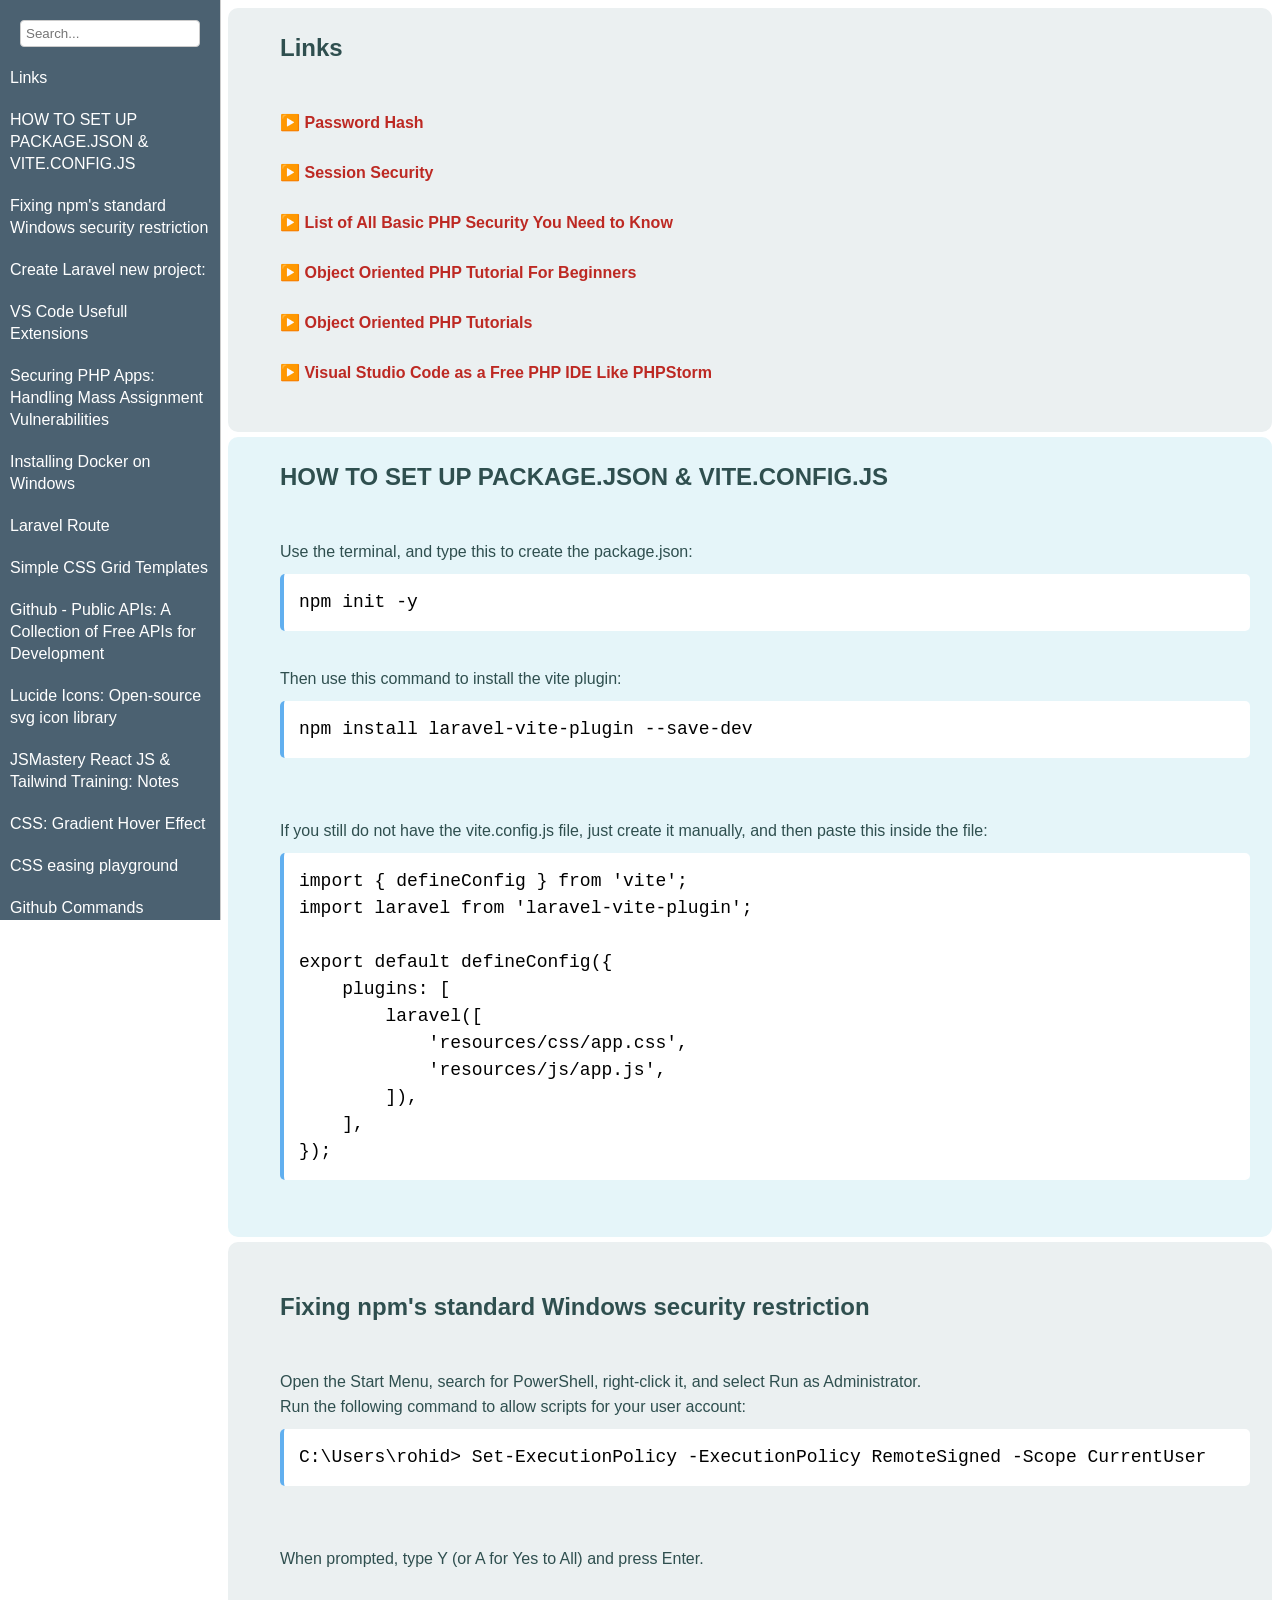
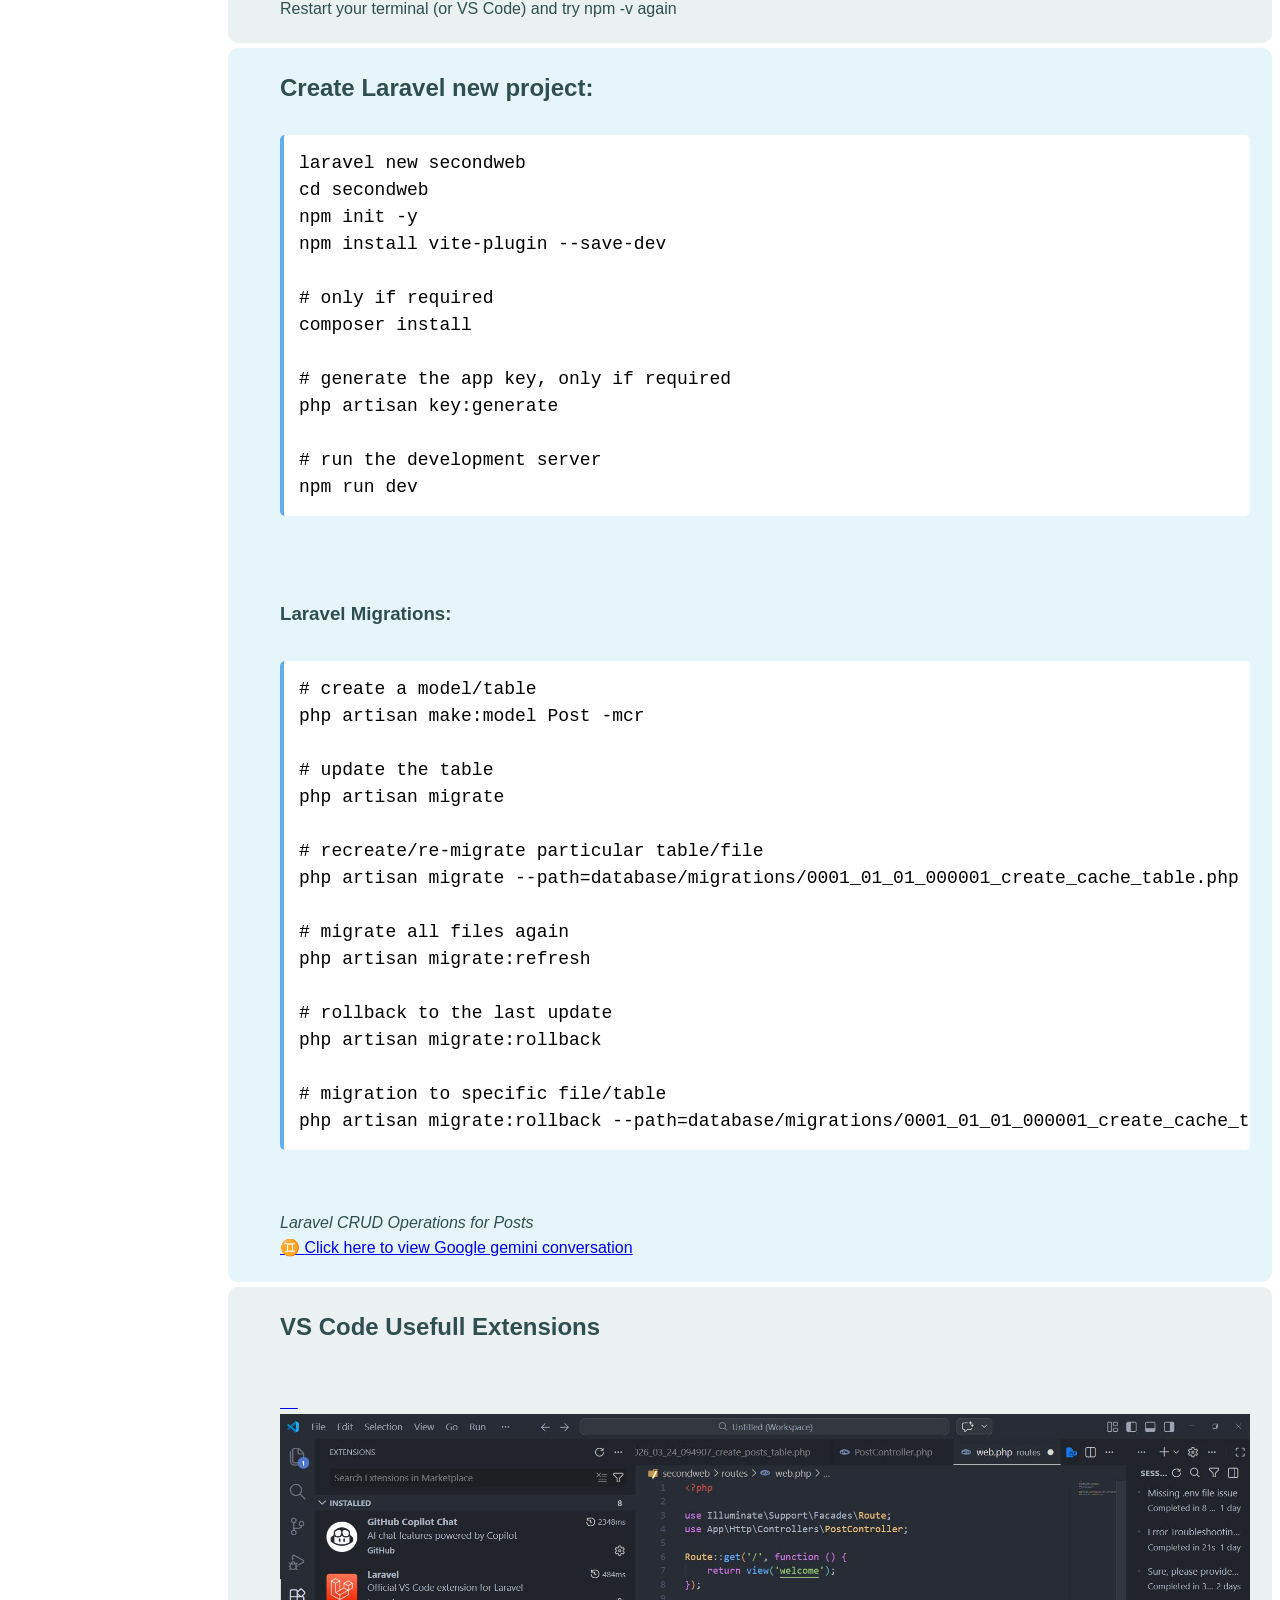
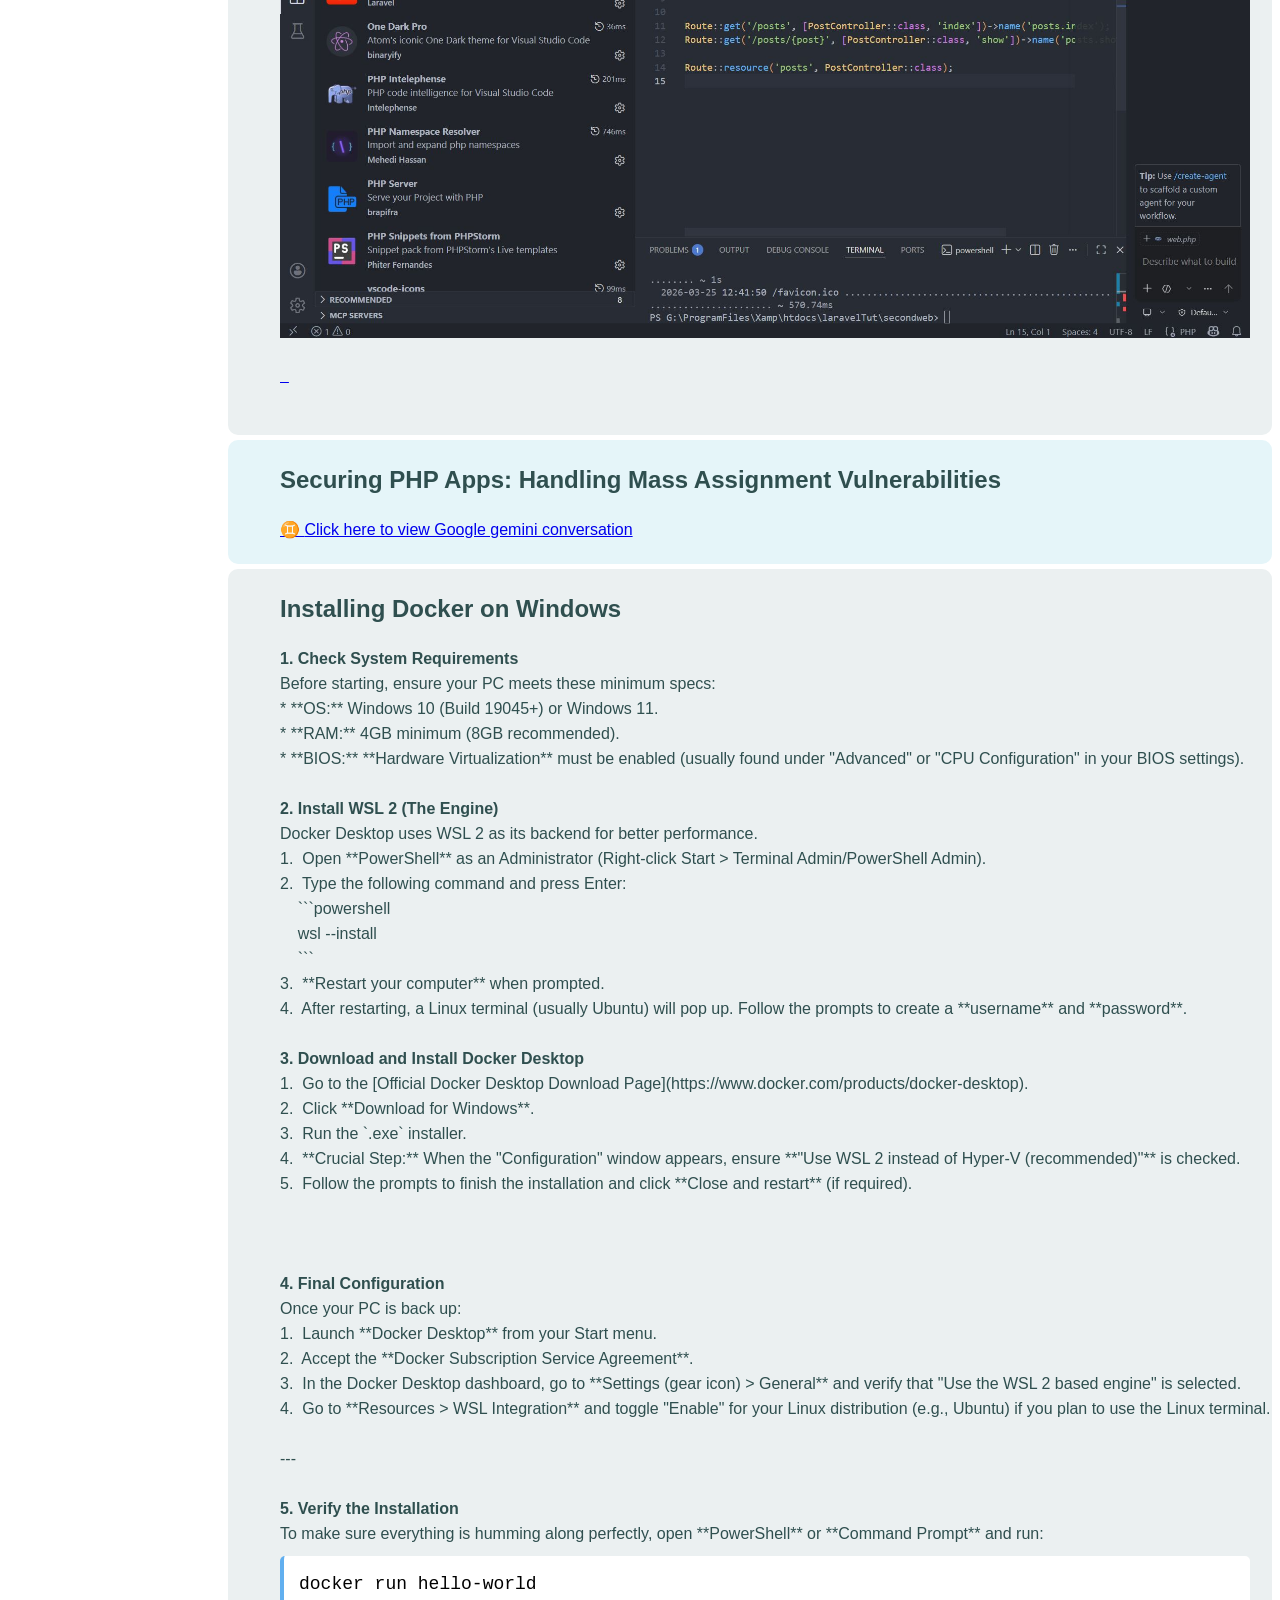
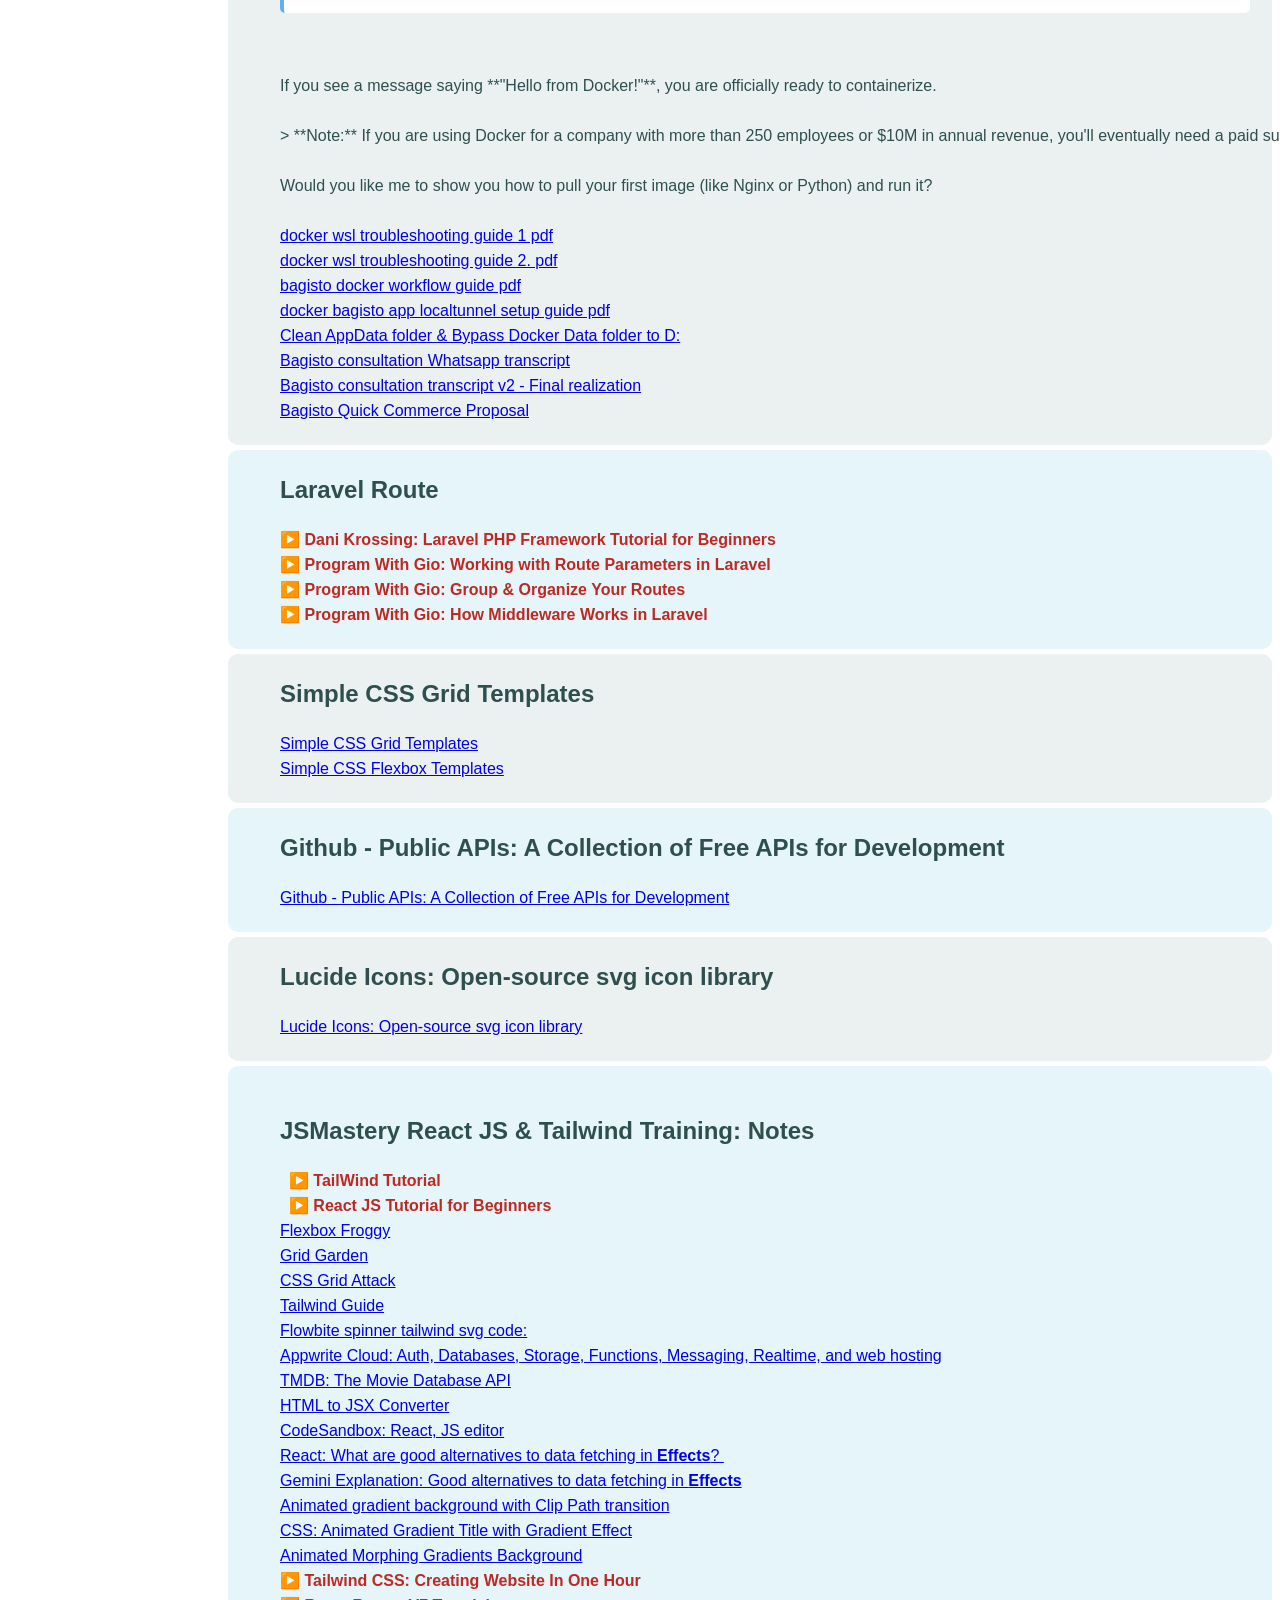
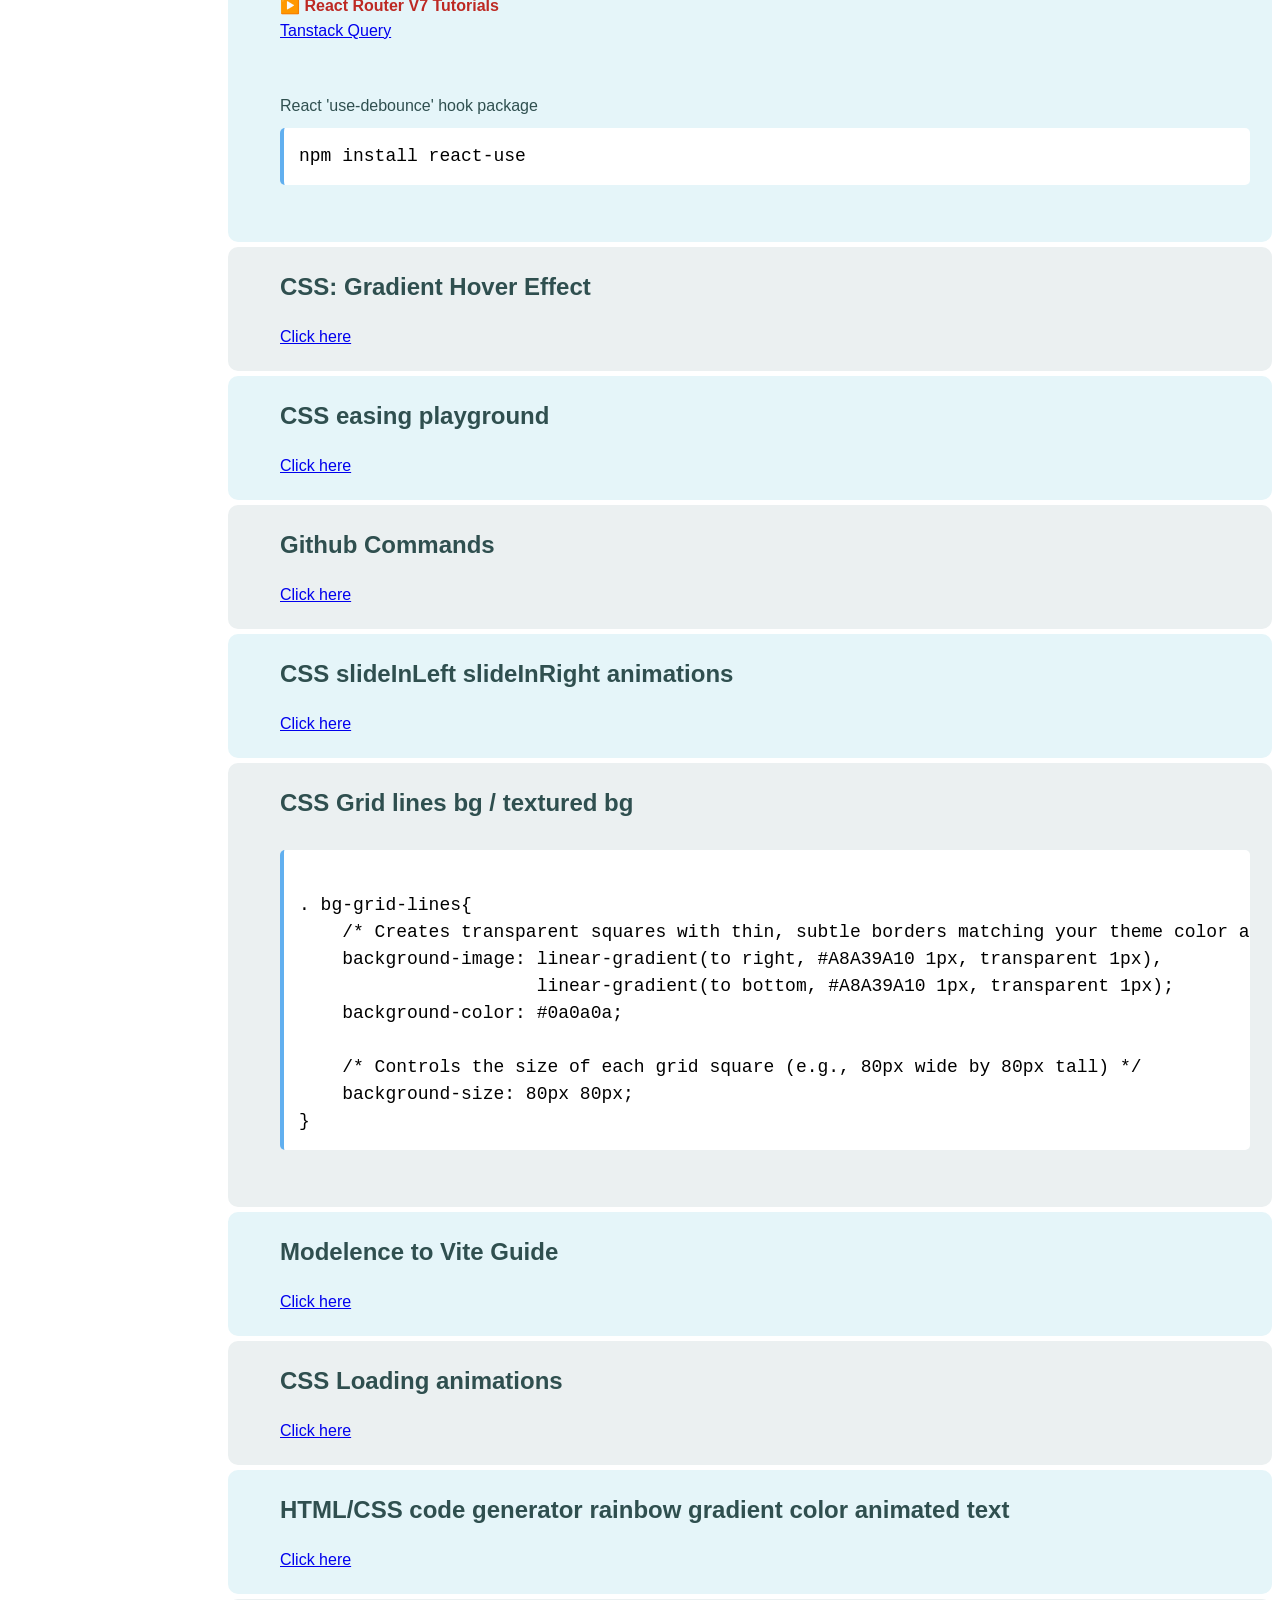
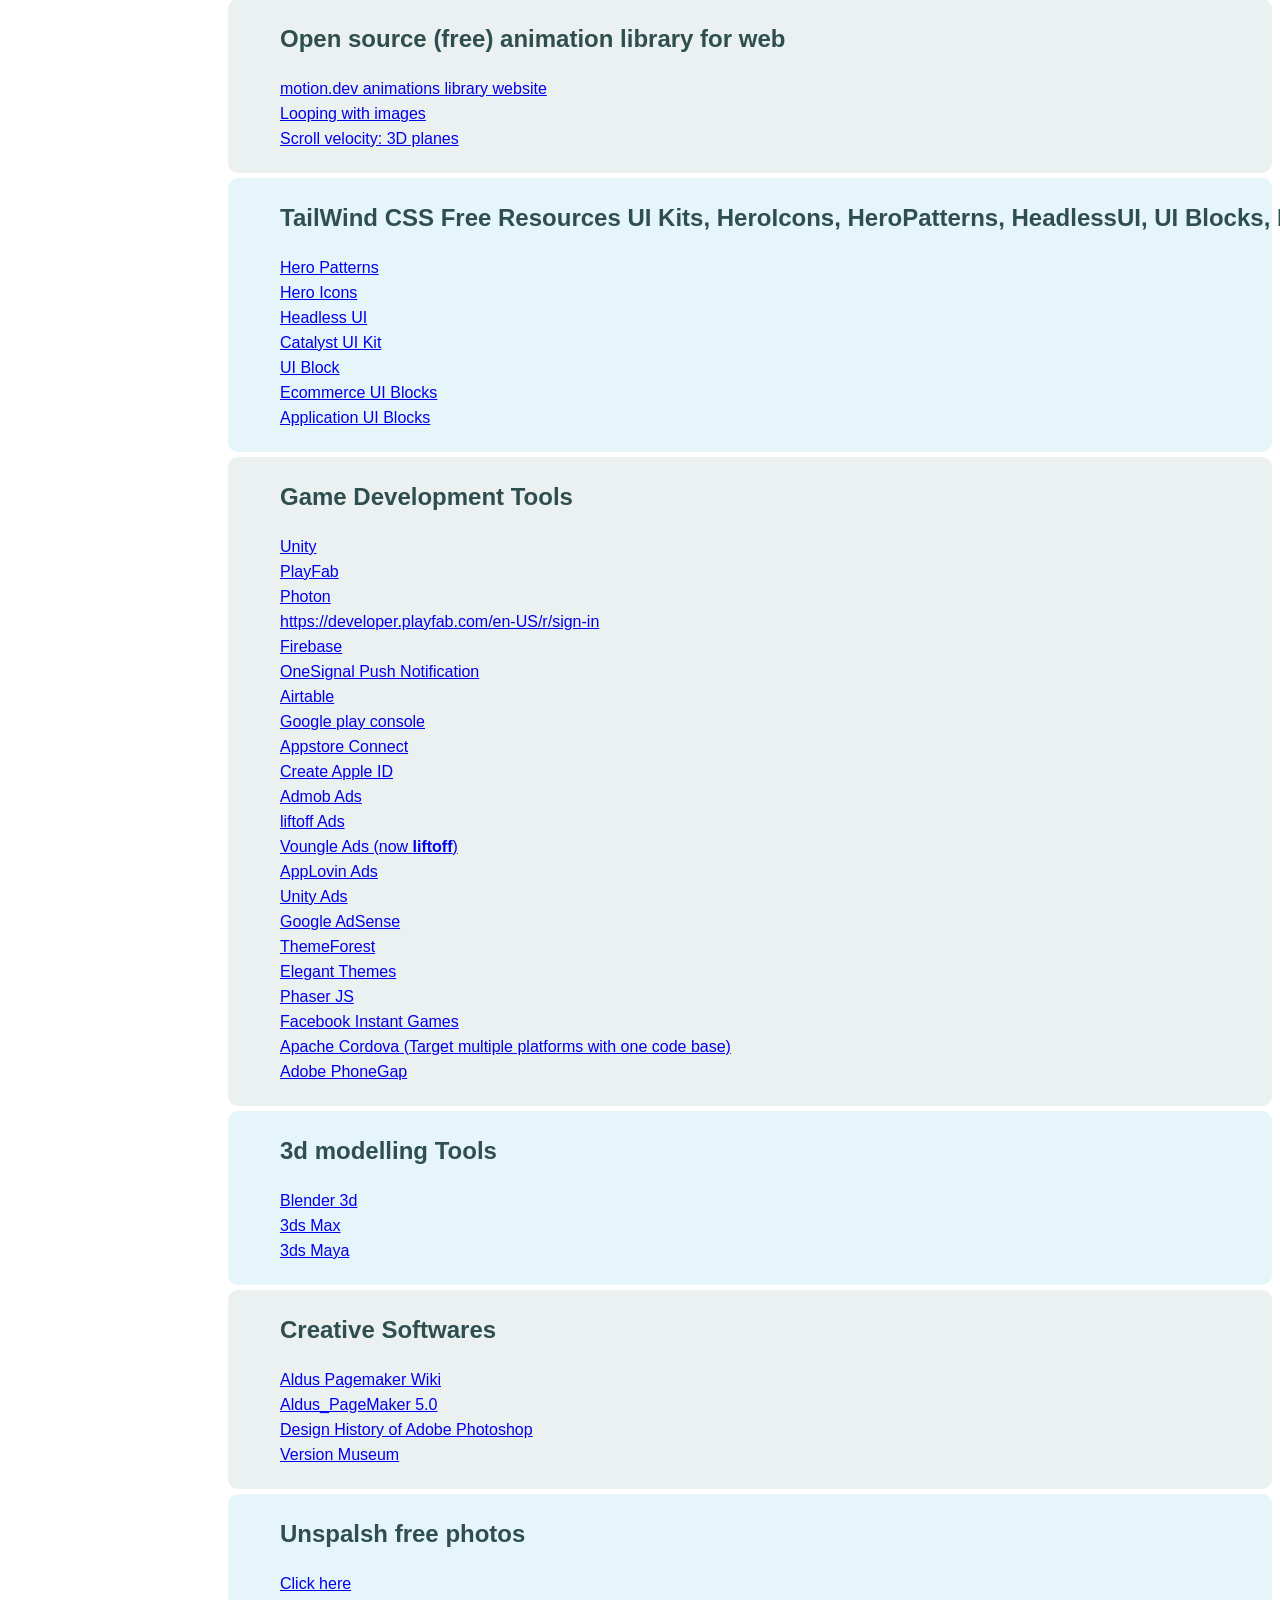
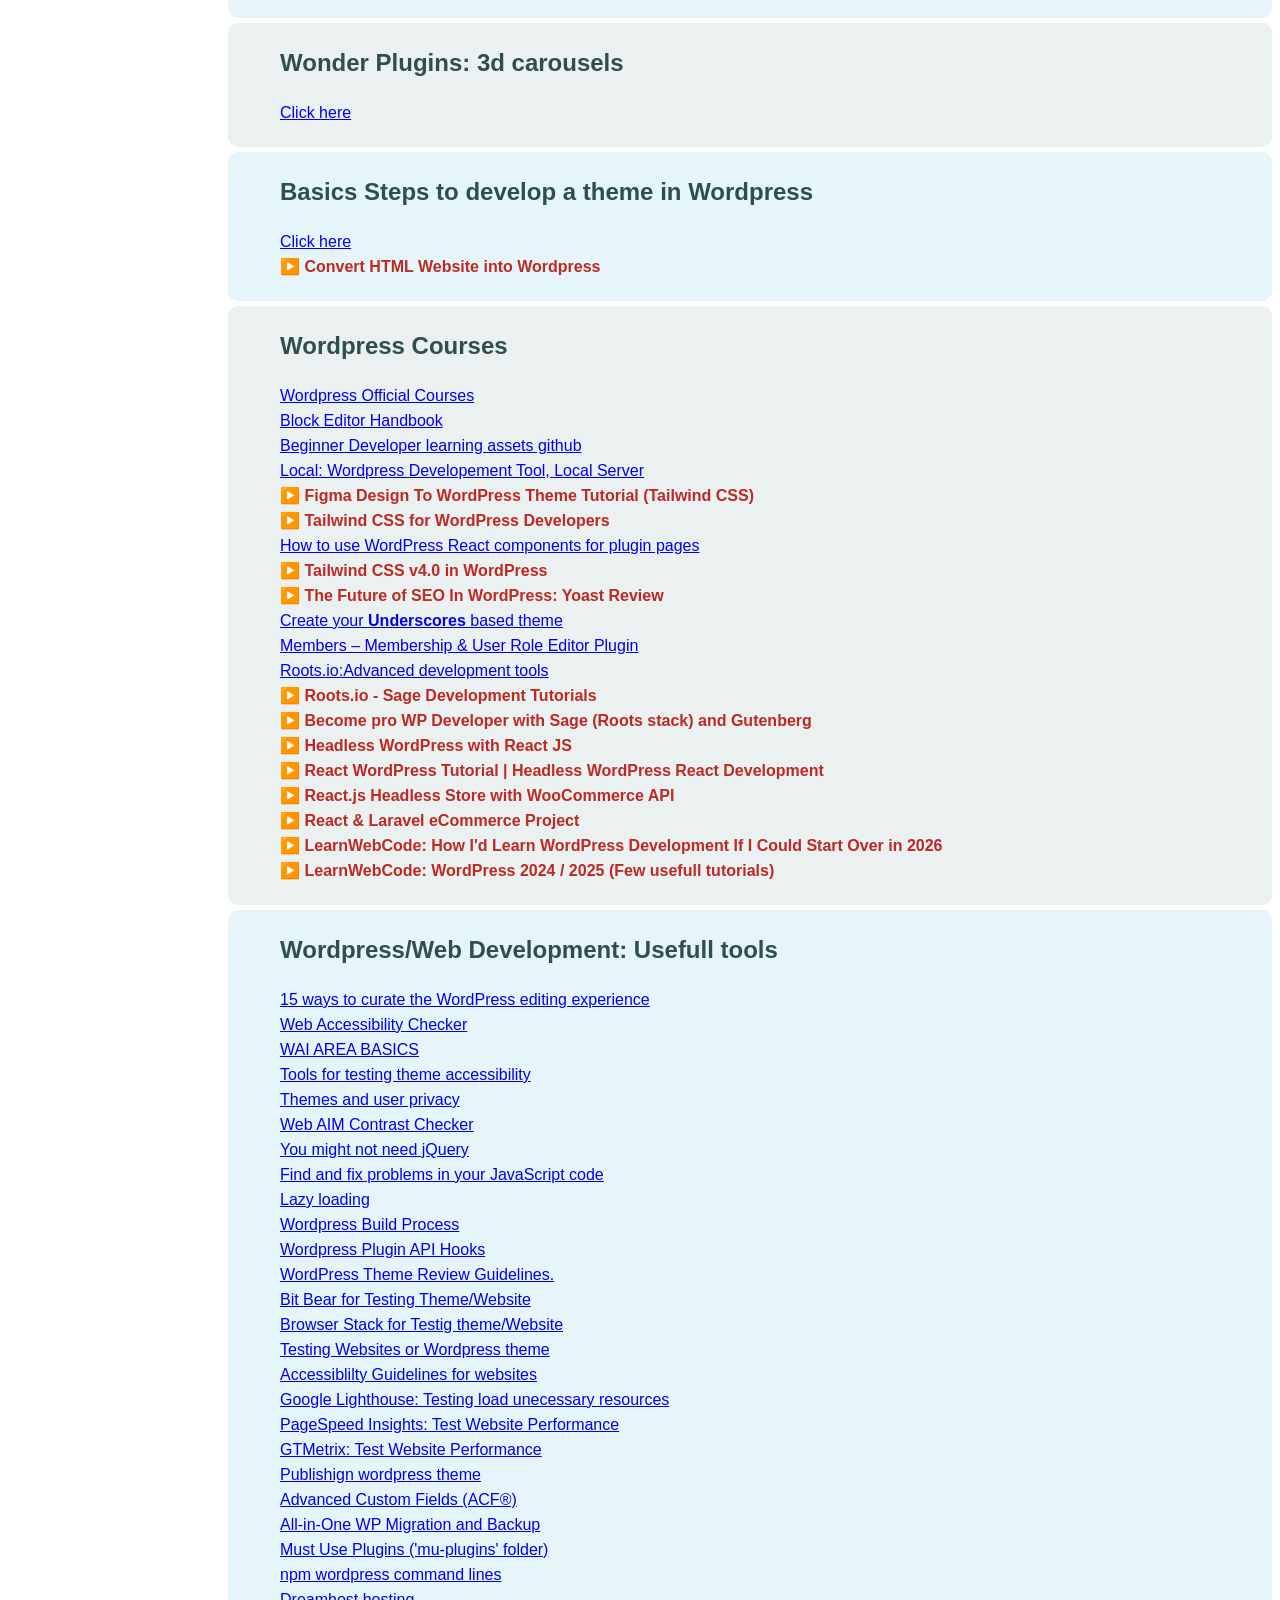
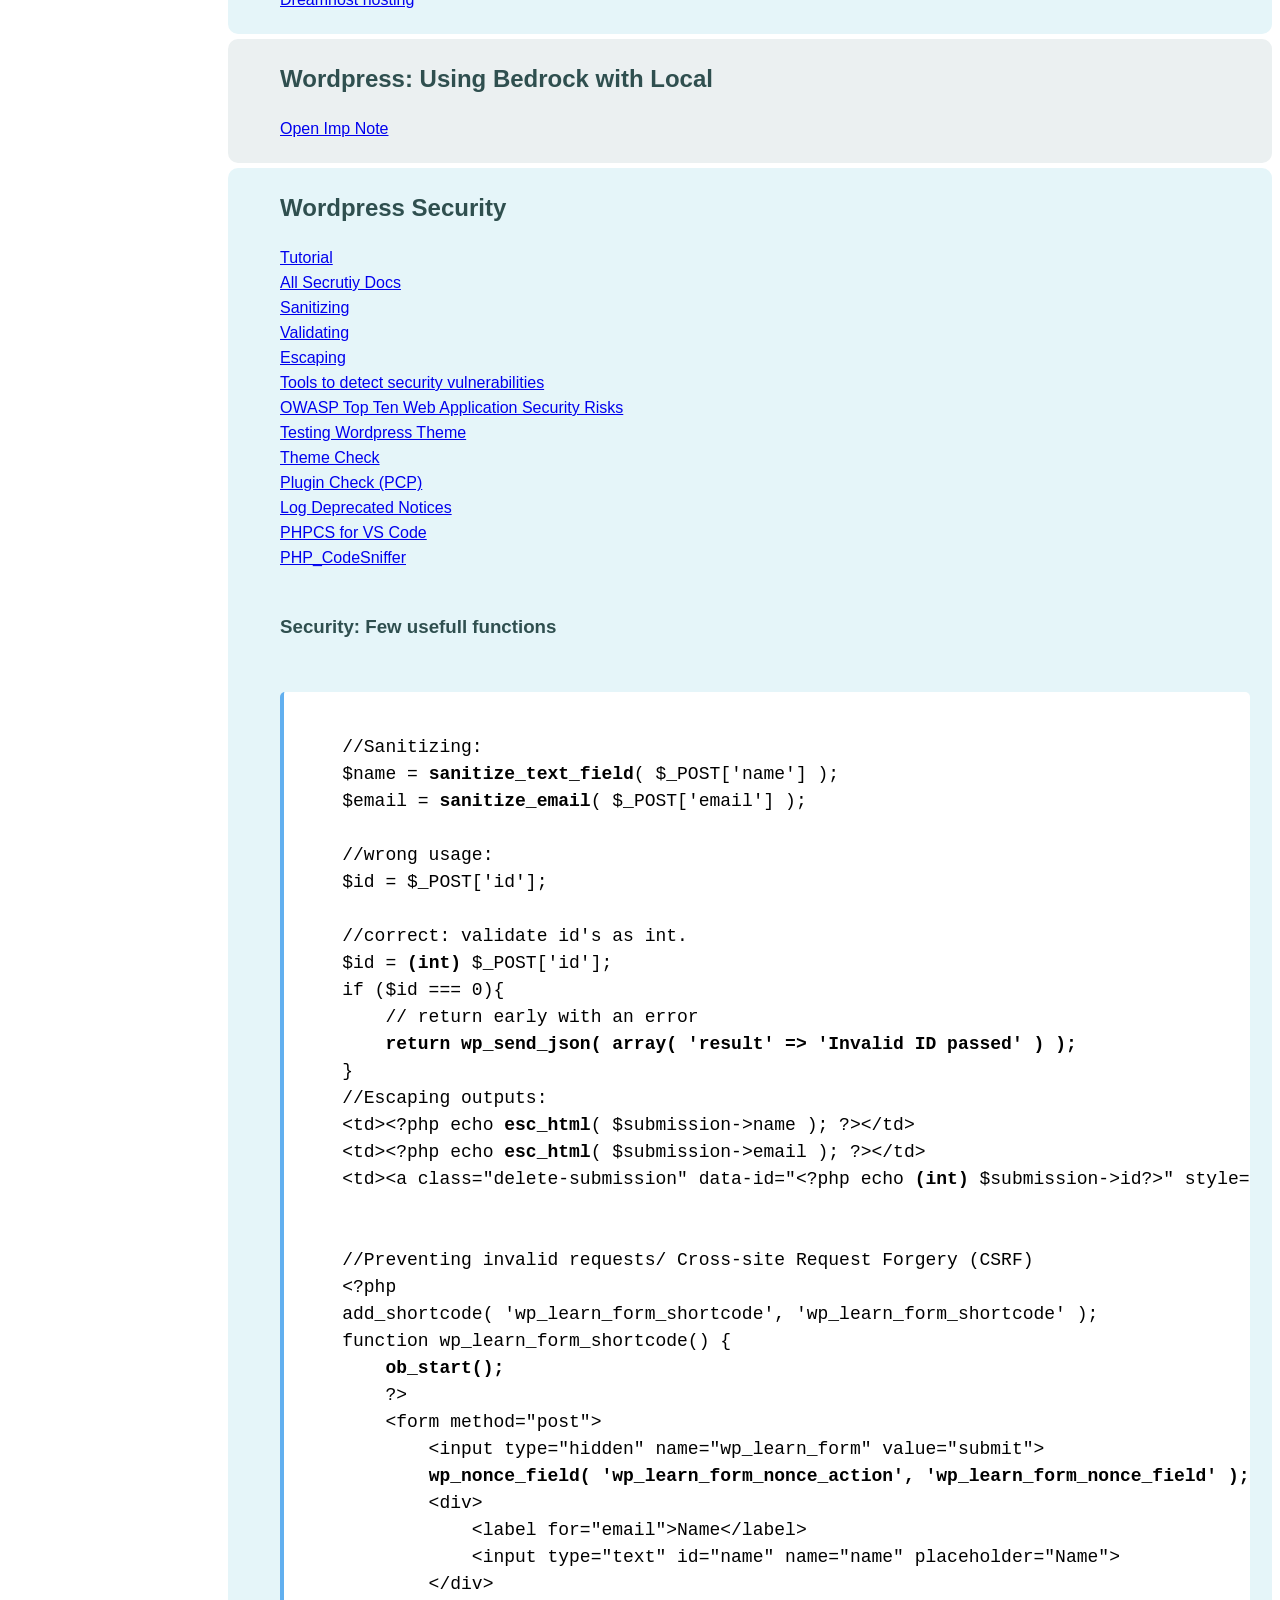
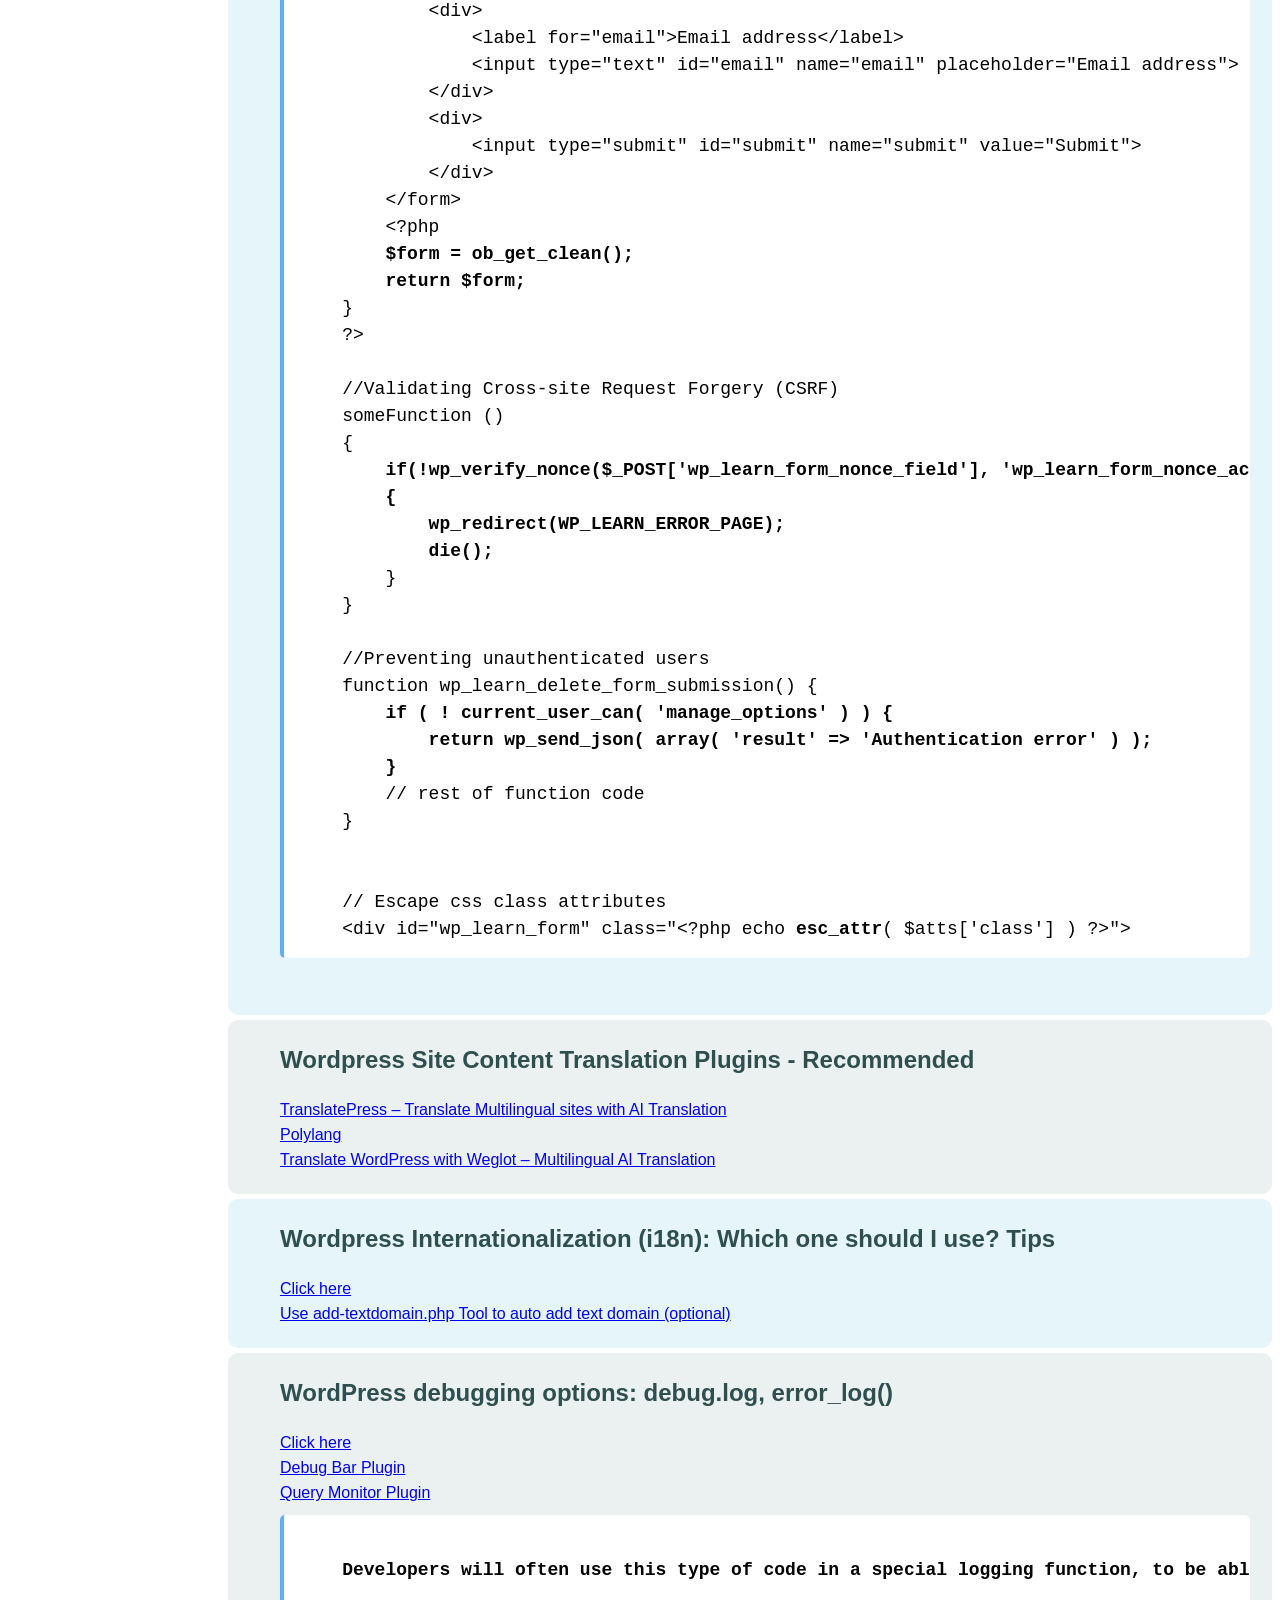
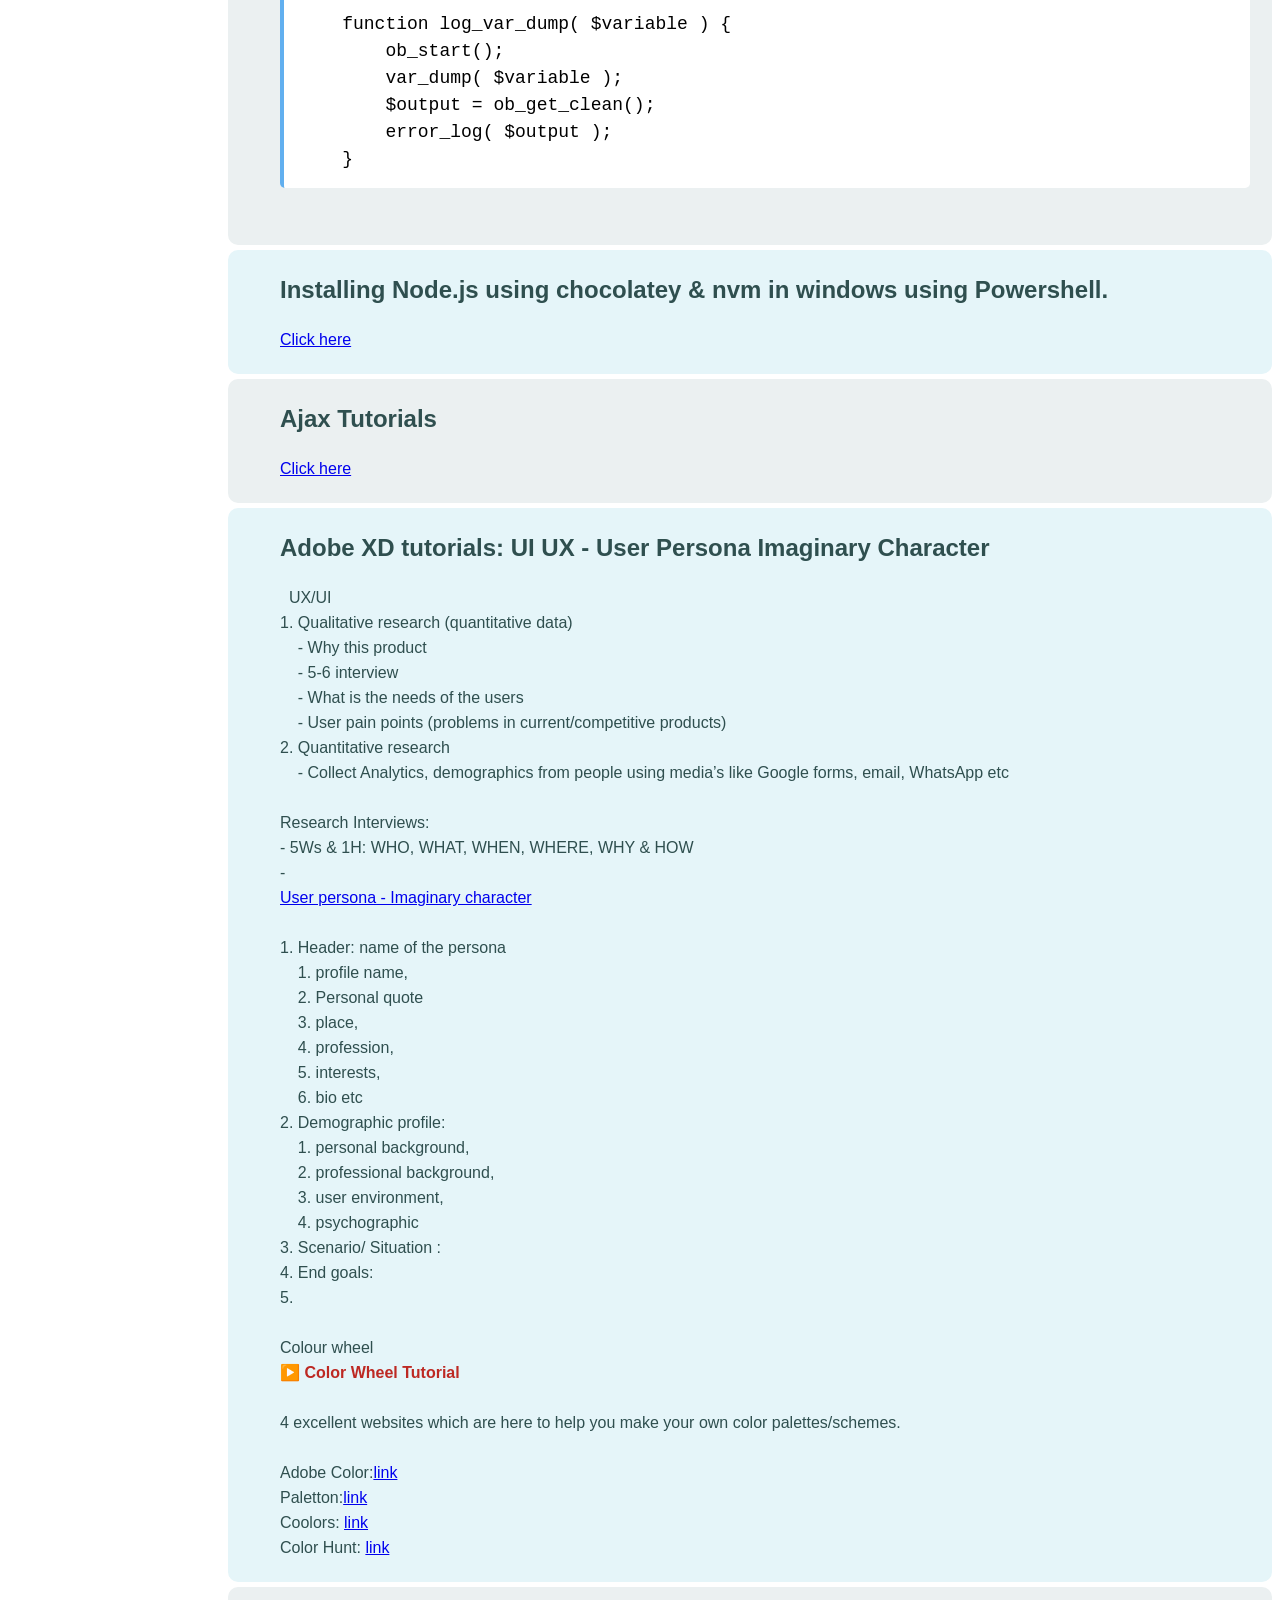
==== commit 604d42c1: "s" ====
--- a/dev/index.html
+++ b/dev/index.html
@@ -295,8 +295,9 @@
 <a href="bagisto_docker_workflow_guide.pdf">bagisto docker workflow guide pdf</a>
 <a href="localtunnel-setup-guide.pdf">docker bagisto app localtunnel setup guide pdf</a>
 <a href="CleanAppDatafolderBypassDockerDatafoldertoD.html">Clean AppData folder & Bypass Docker Data folder to D:</a>
-<a href="bagisto_consultation_transcript.html">bagisto consultation Whatsapp transcript</a>
-
+<a href="bagisto_consultation_transcript_v1.html">Bagisto consultation Whatsapp transcript</a>
+<a href="bagisto_consultation_transcript_v2_final_realization.pdf">Bagisto consultation transcript v2 - Final realization</a>
+<a href="Bagisto_Quick_Commerce_Proposal.pdf">Bagisto Quick Commerce Proposal</a>
 </div>
 
 <div class="seperator">
@@ -724,8 +725,10 @@
 <a href="c_drive_storage_reclamation_guide.pdf">C Drive Storage Reclamation Guide</a>
 </div>
 
-
-
+<div class="seperator">
+<h2 class="title">Websit eCache control</h2>
+<a href="WebsiteCachecontrol.html">Websit eCache control </a>
+</div>
 
 
 
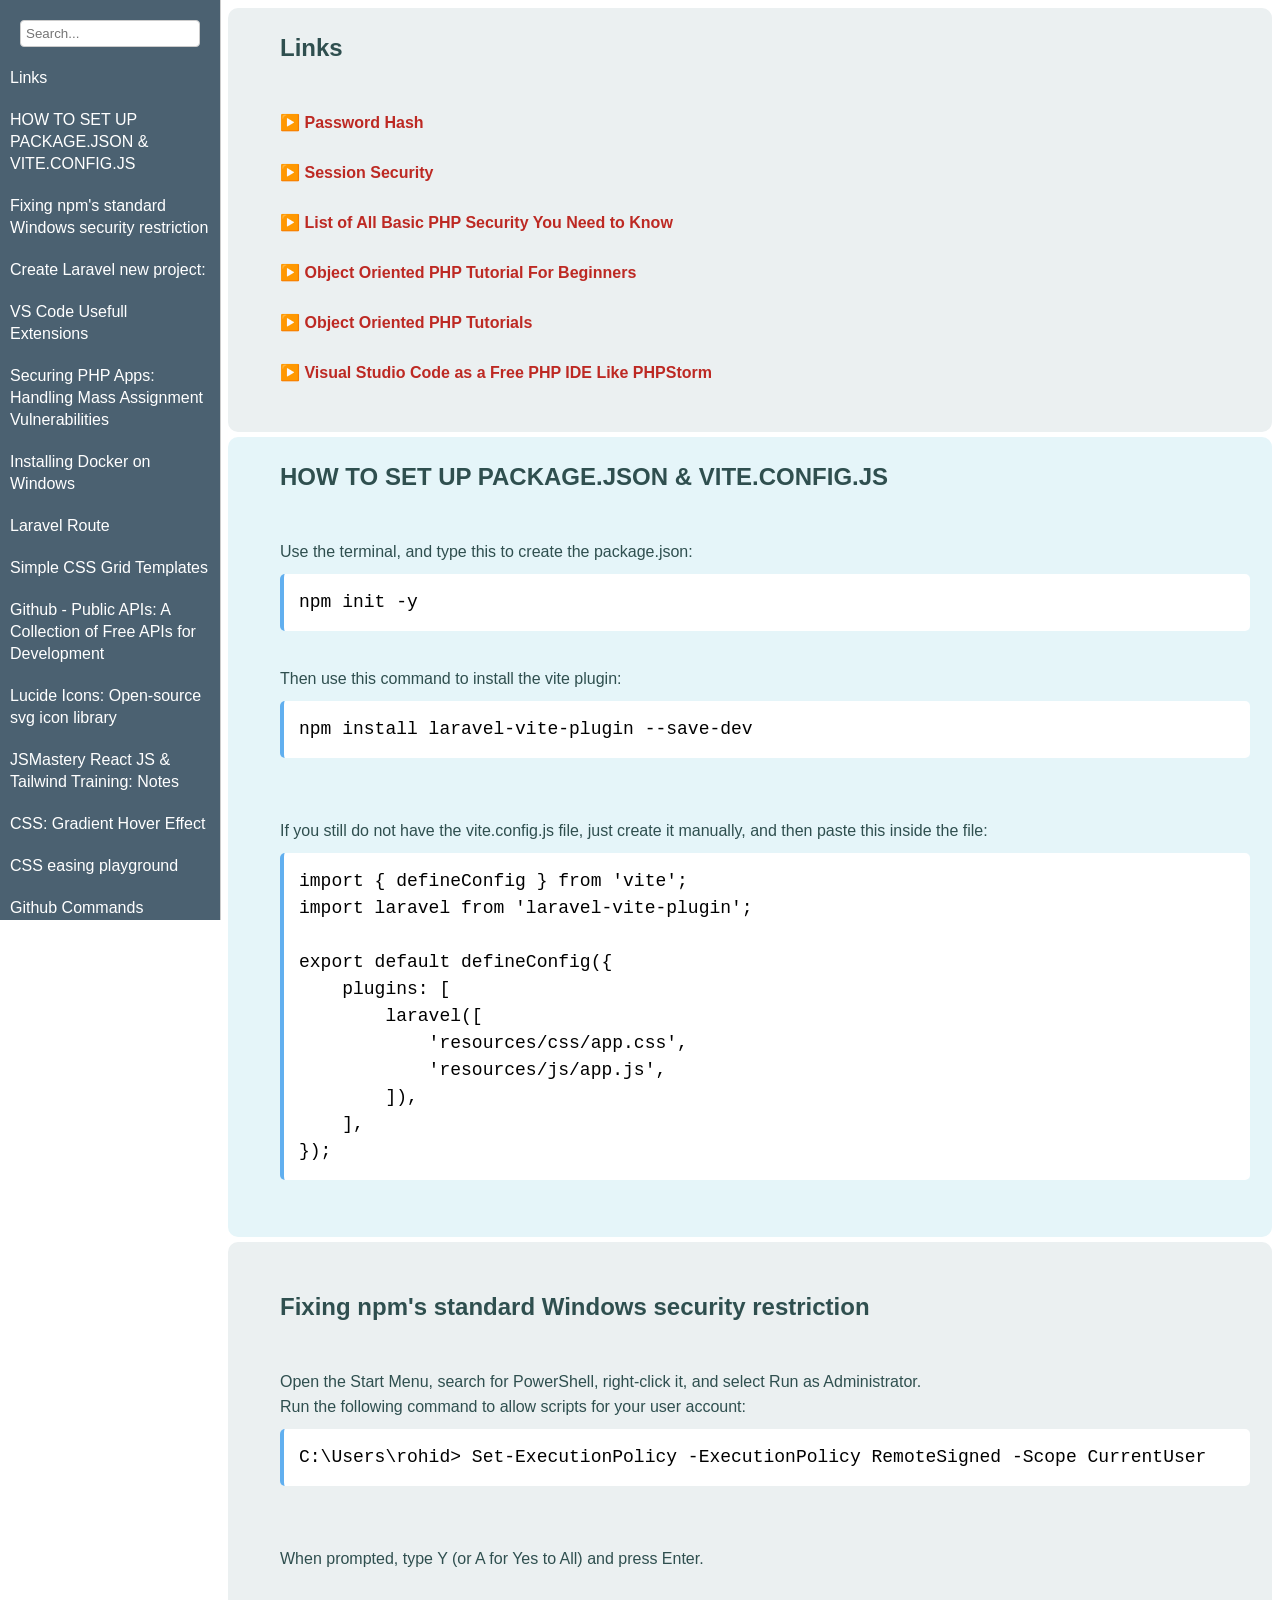
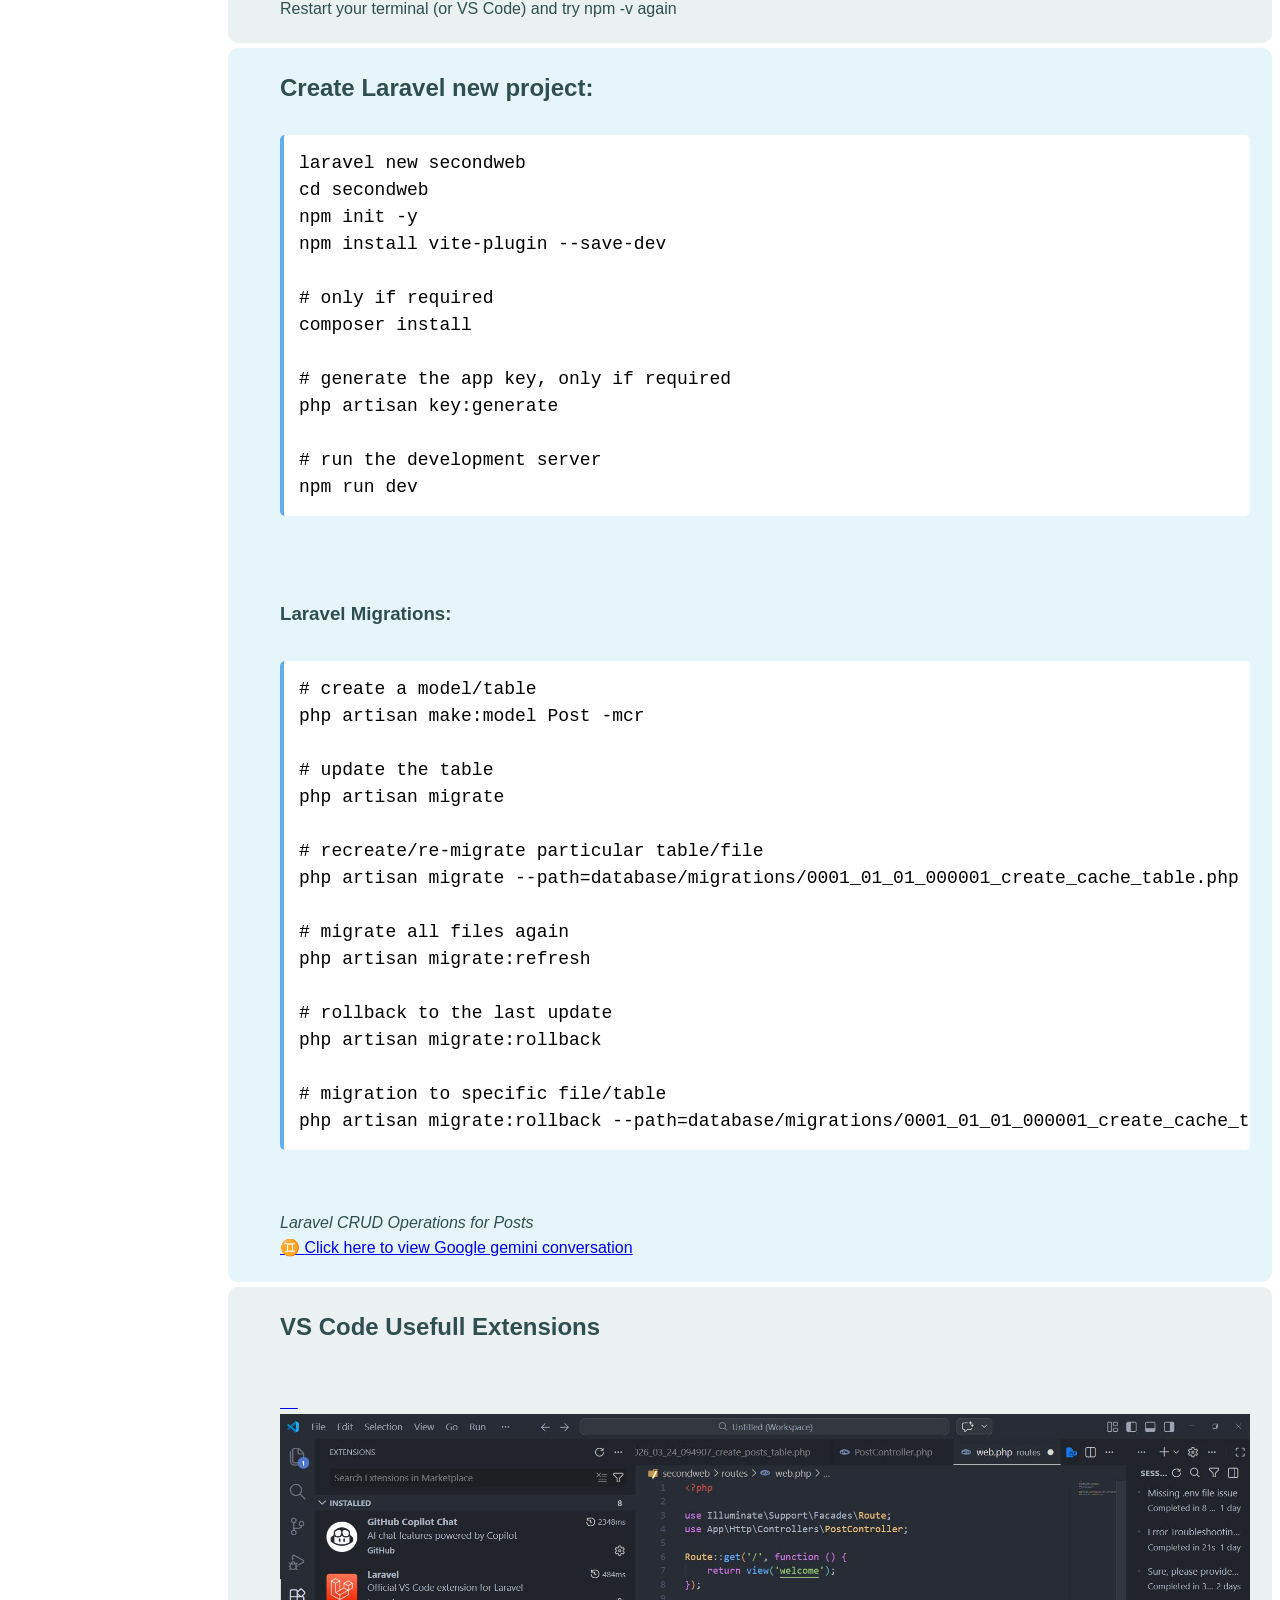
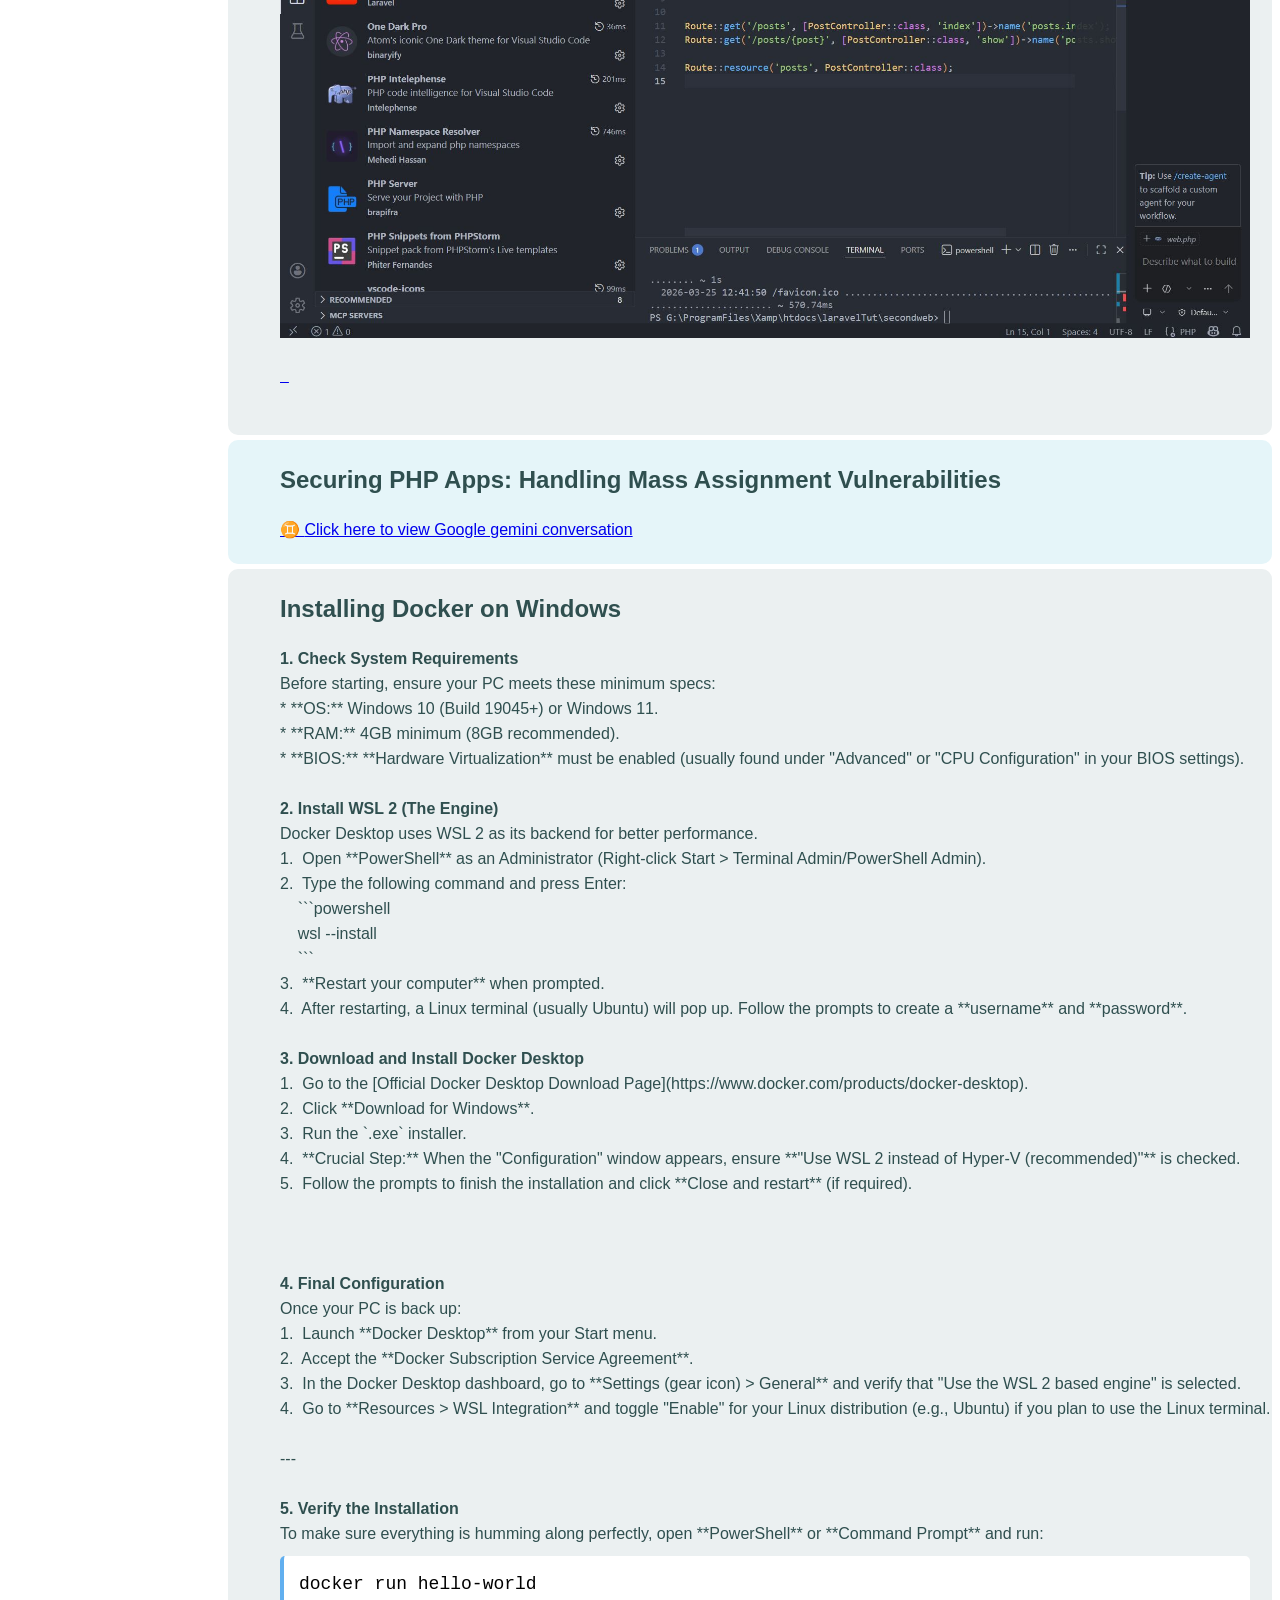
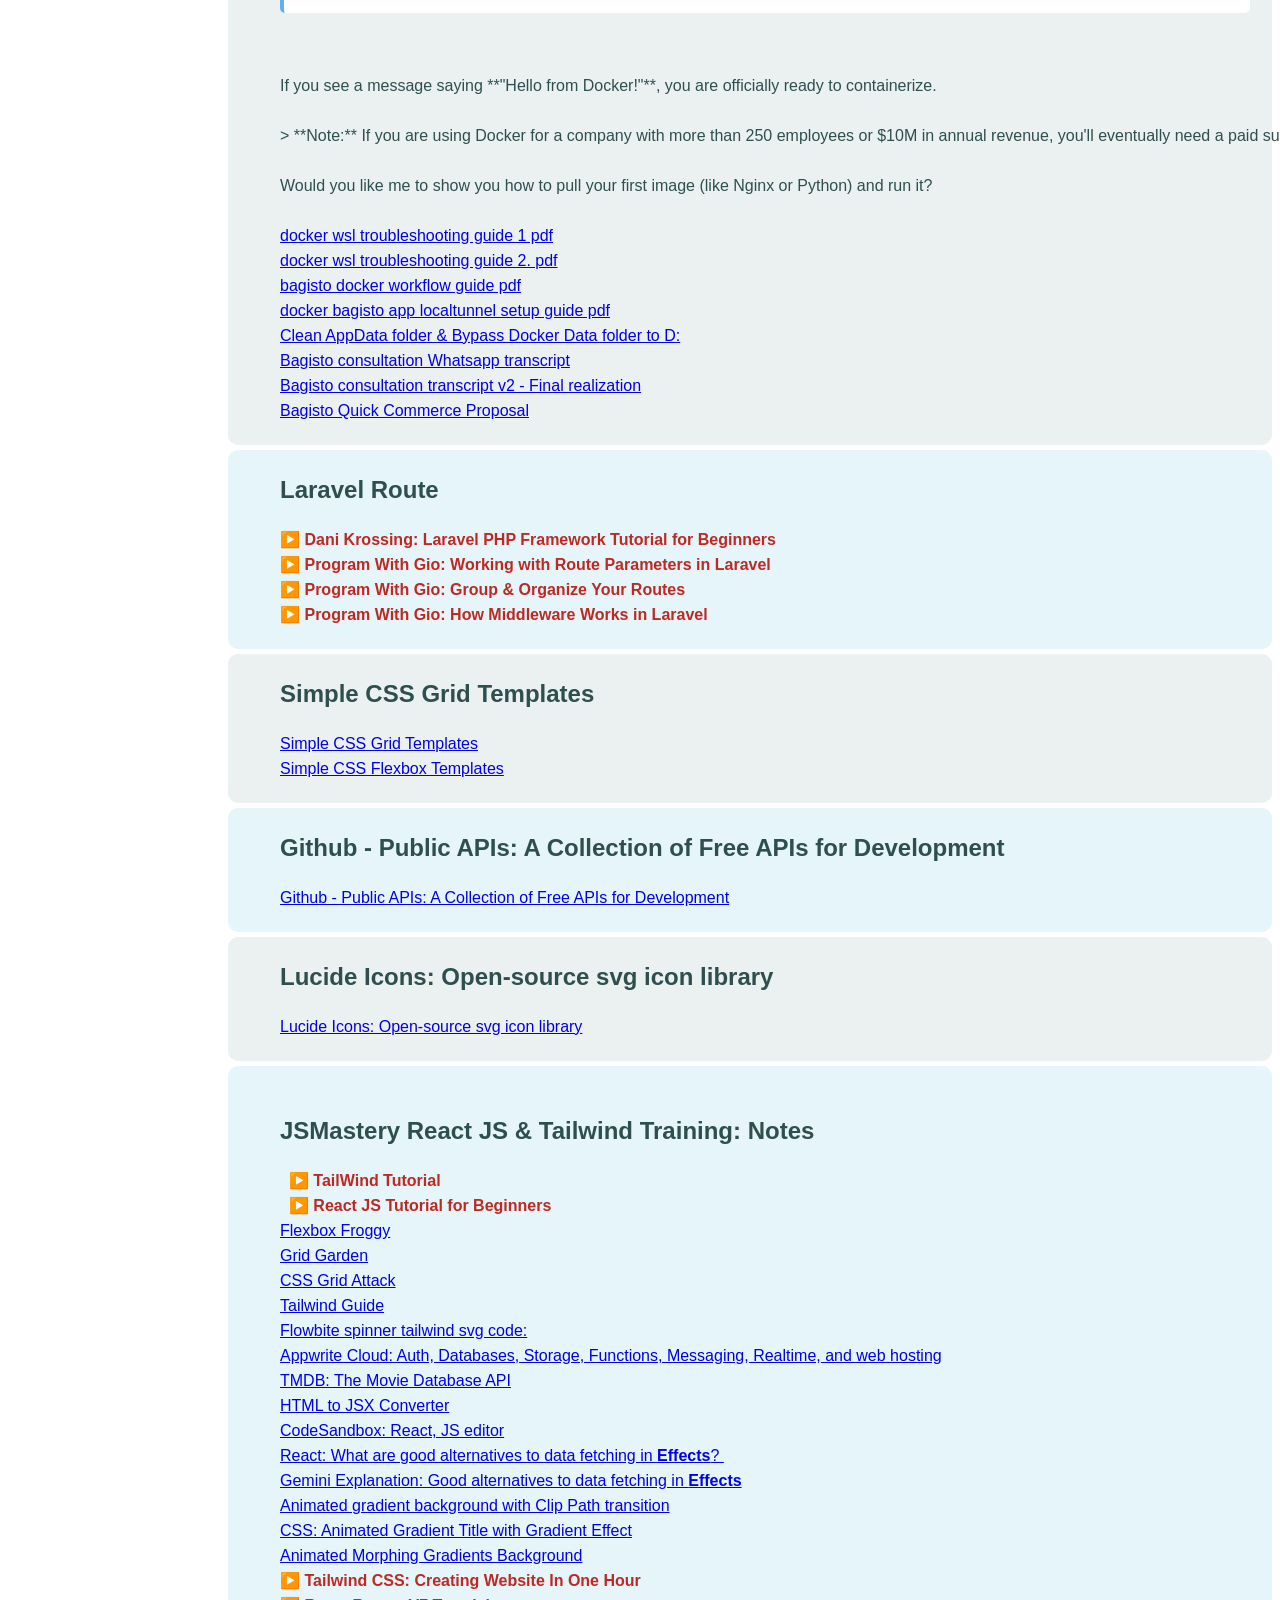
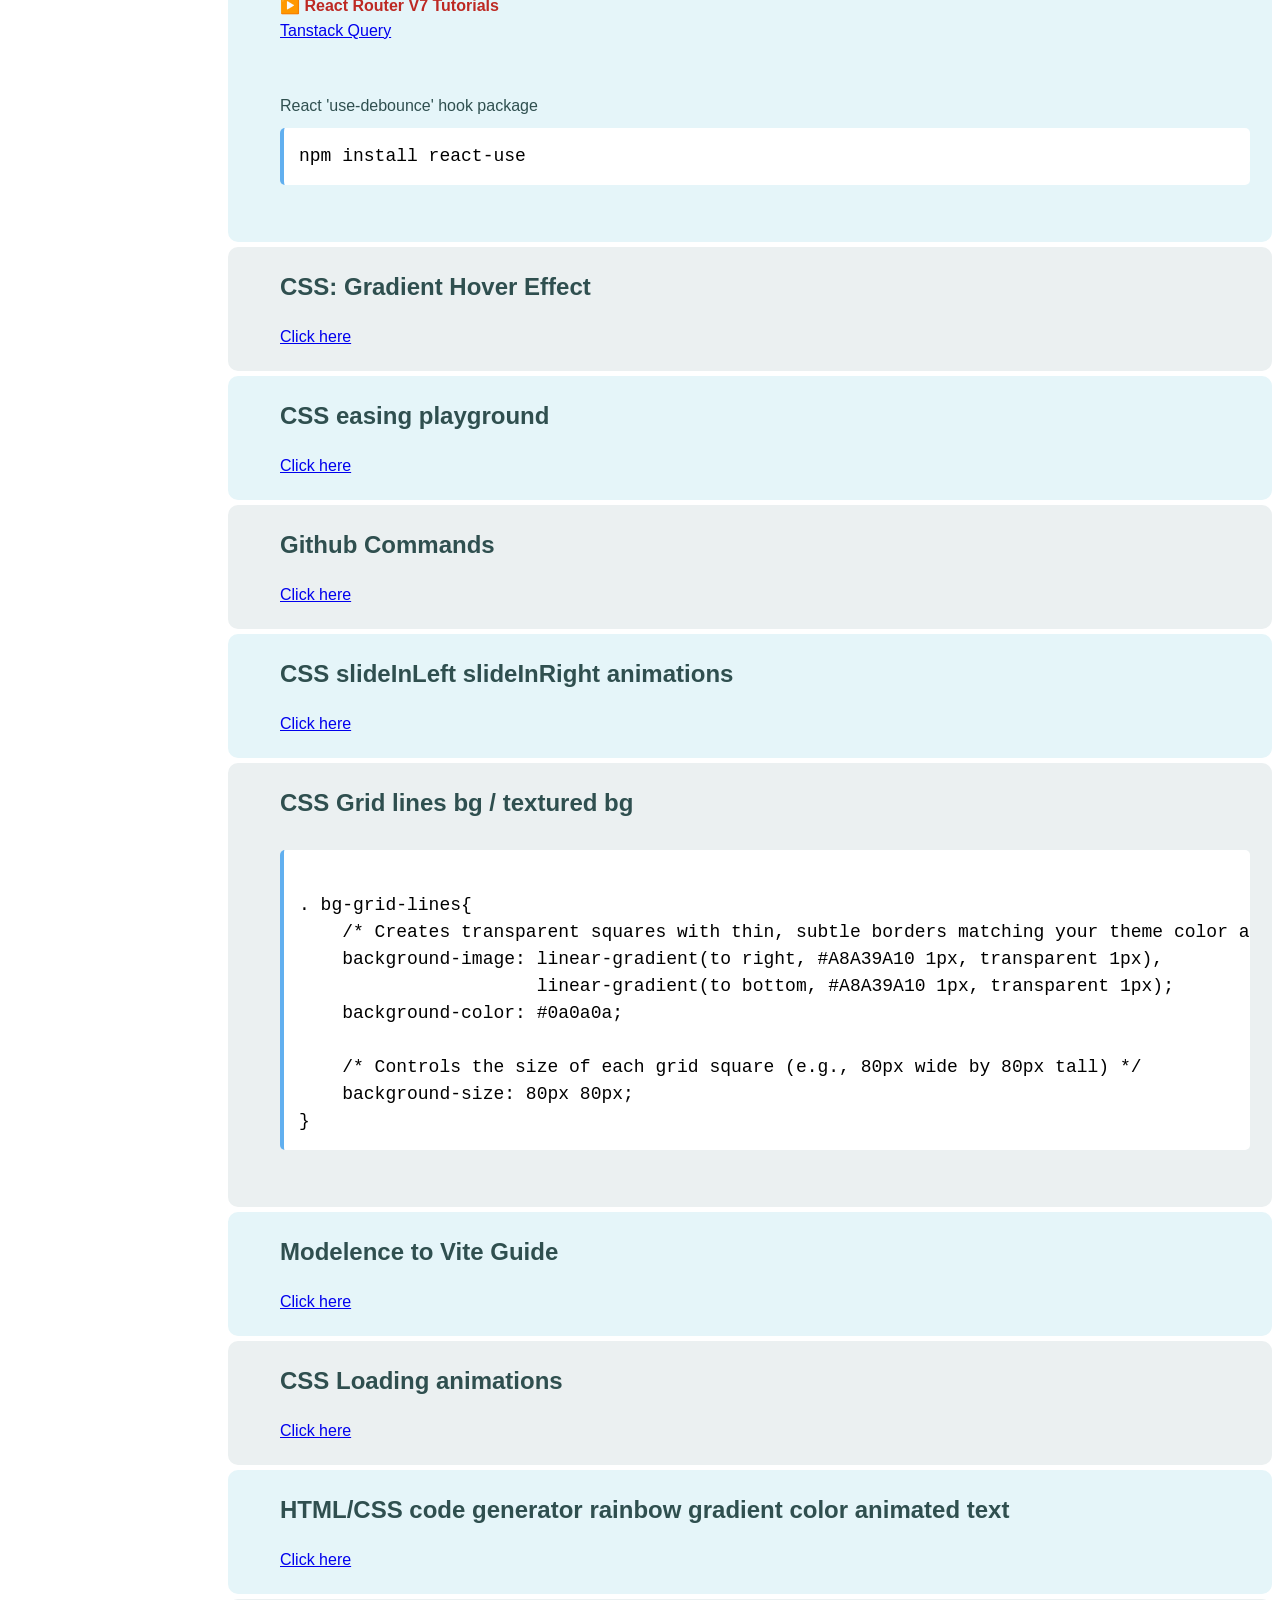
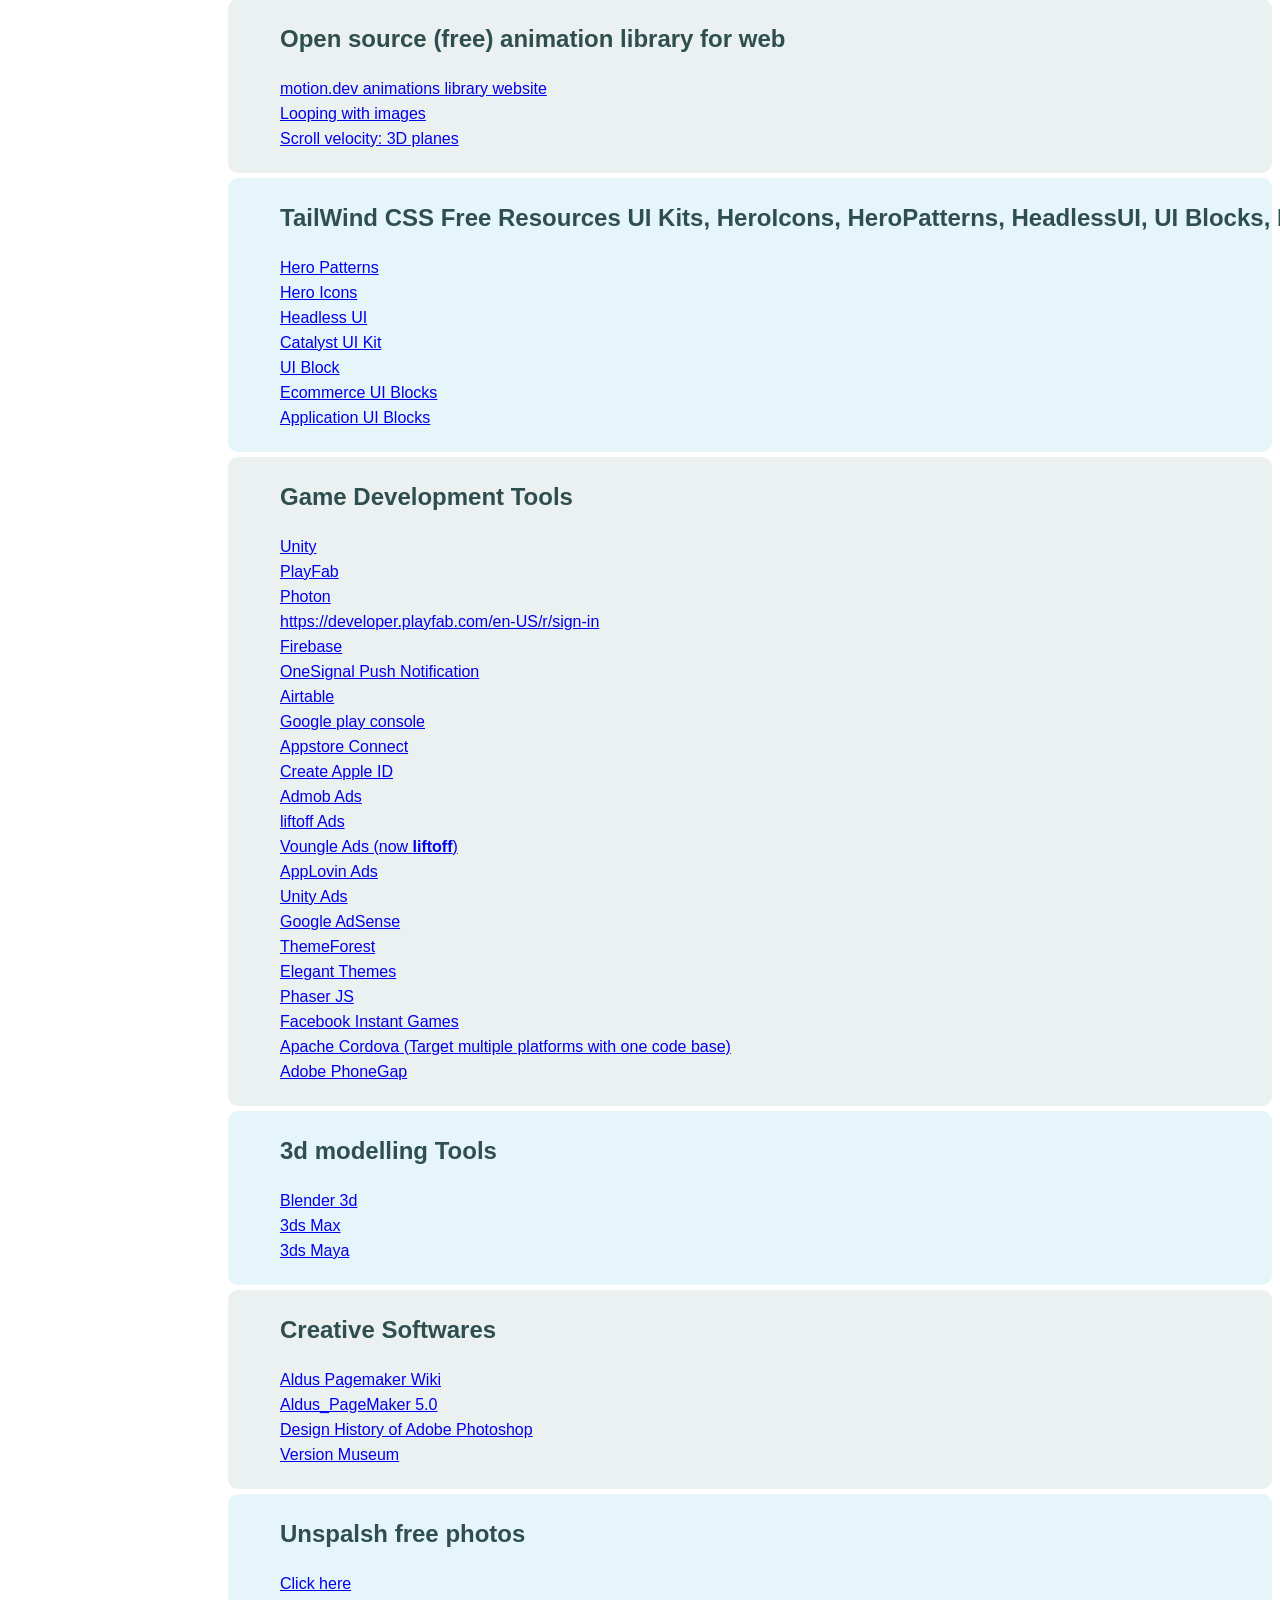
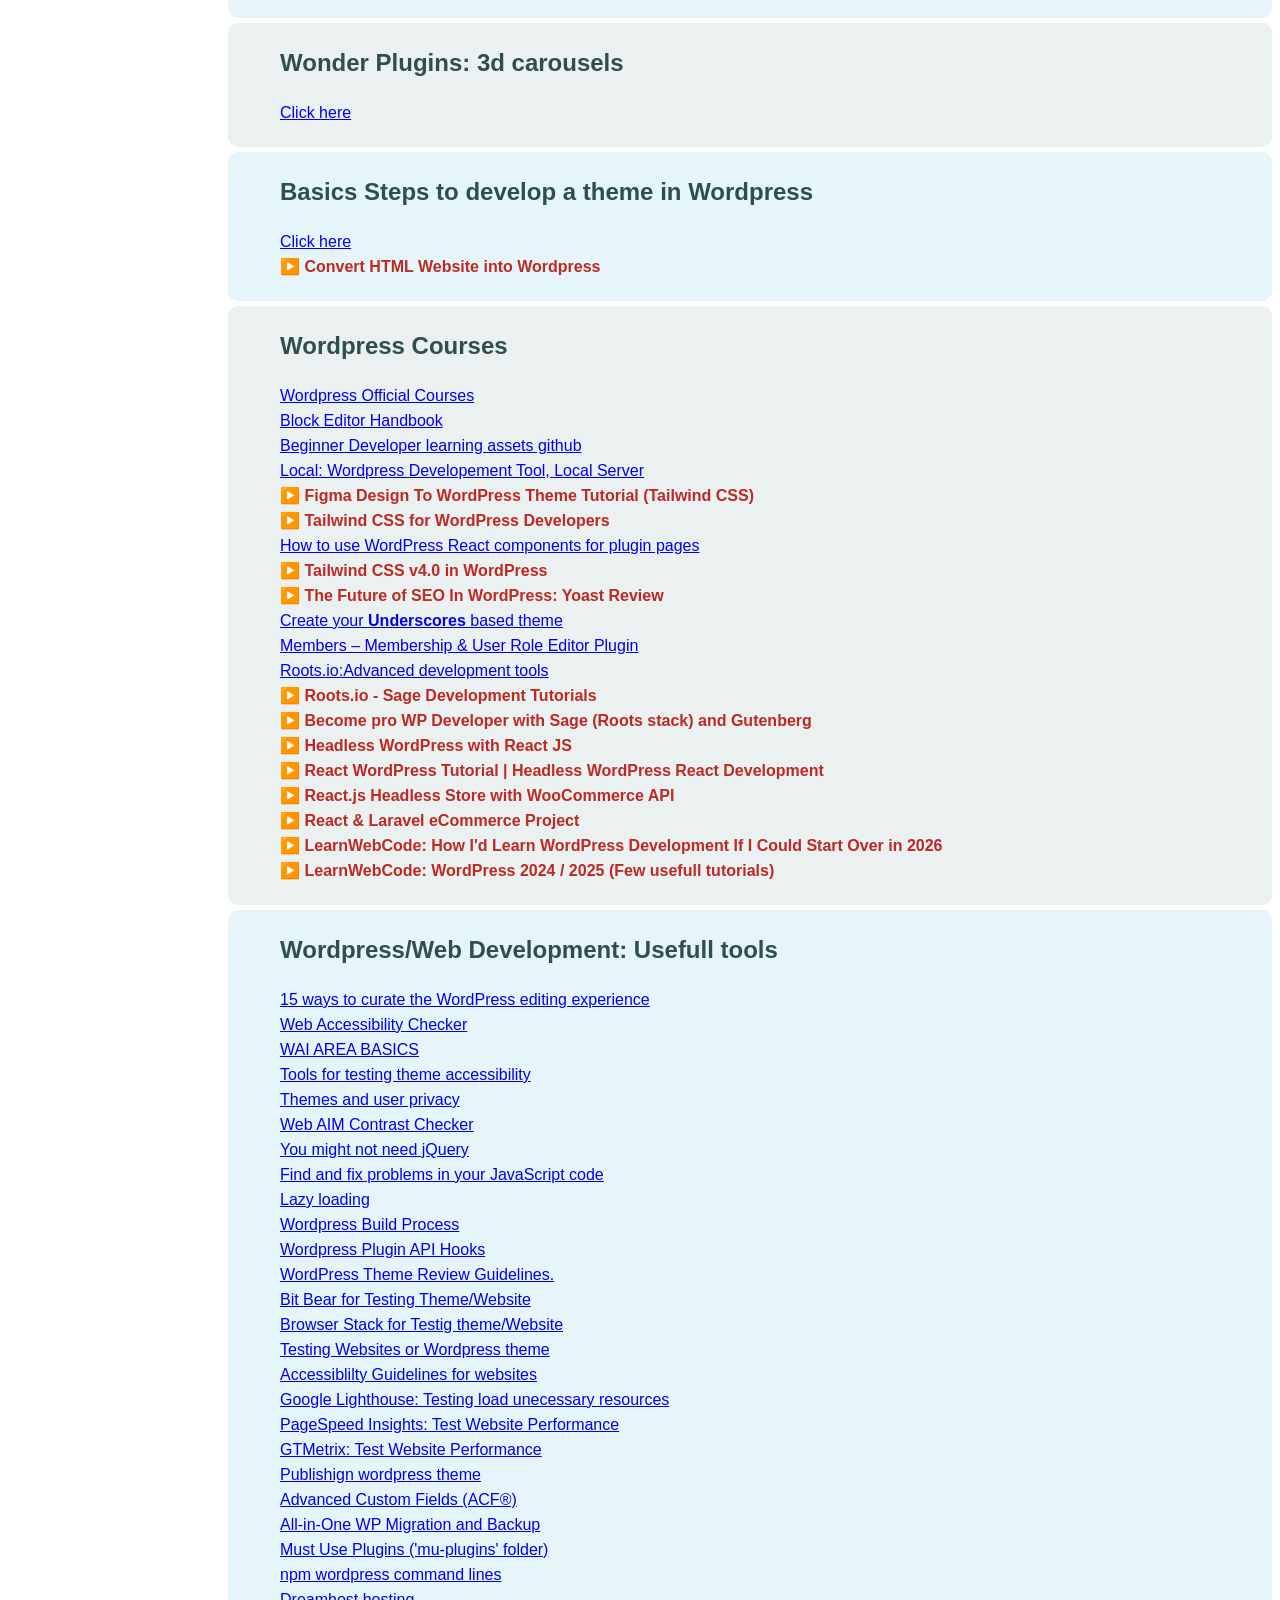
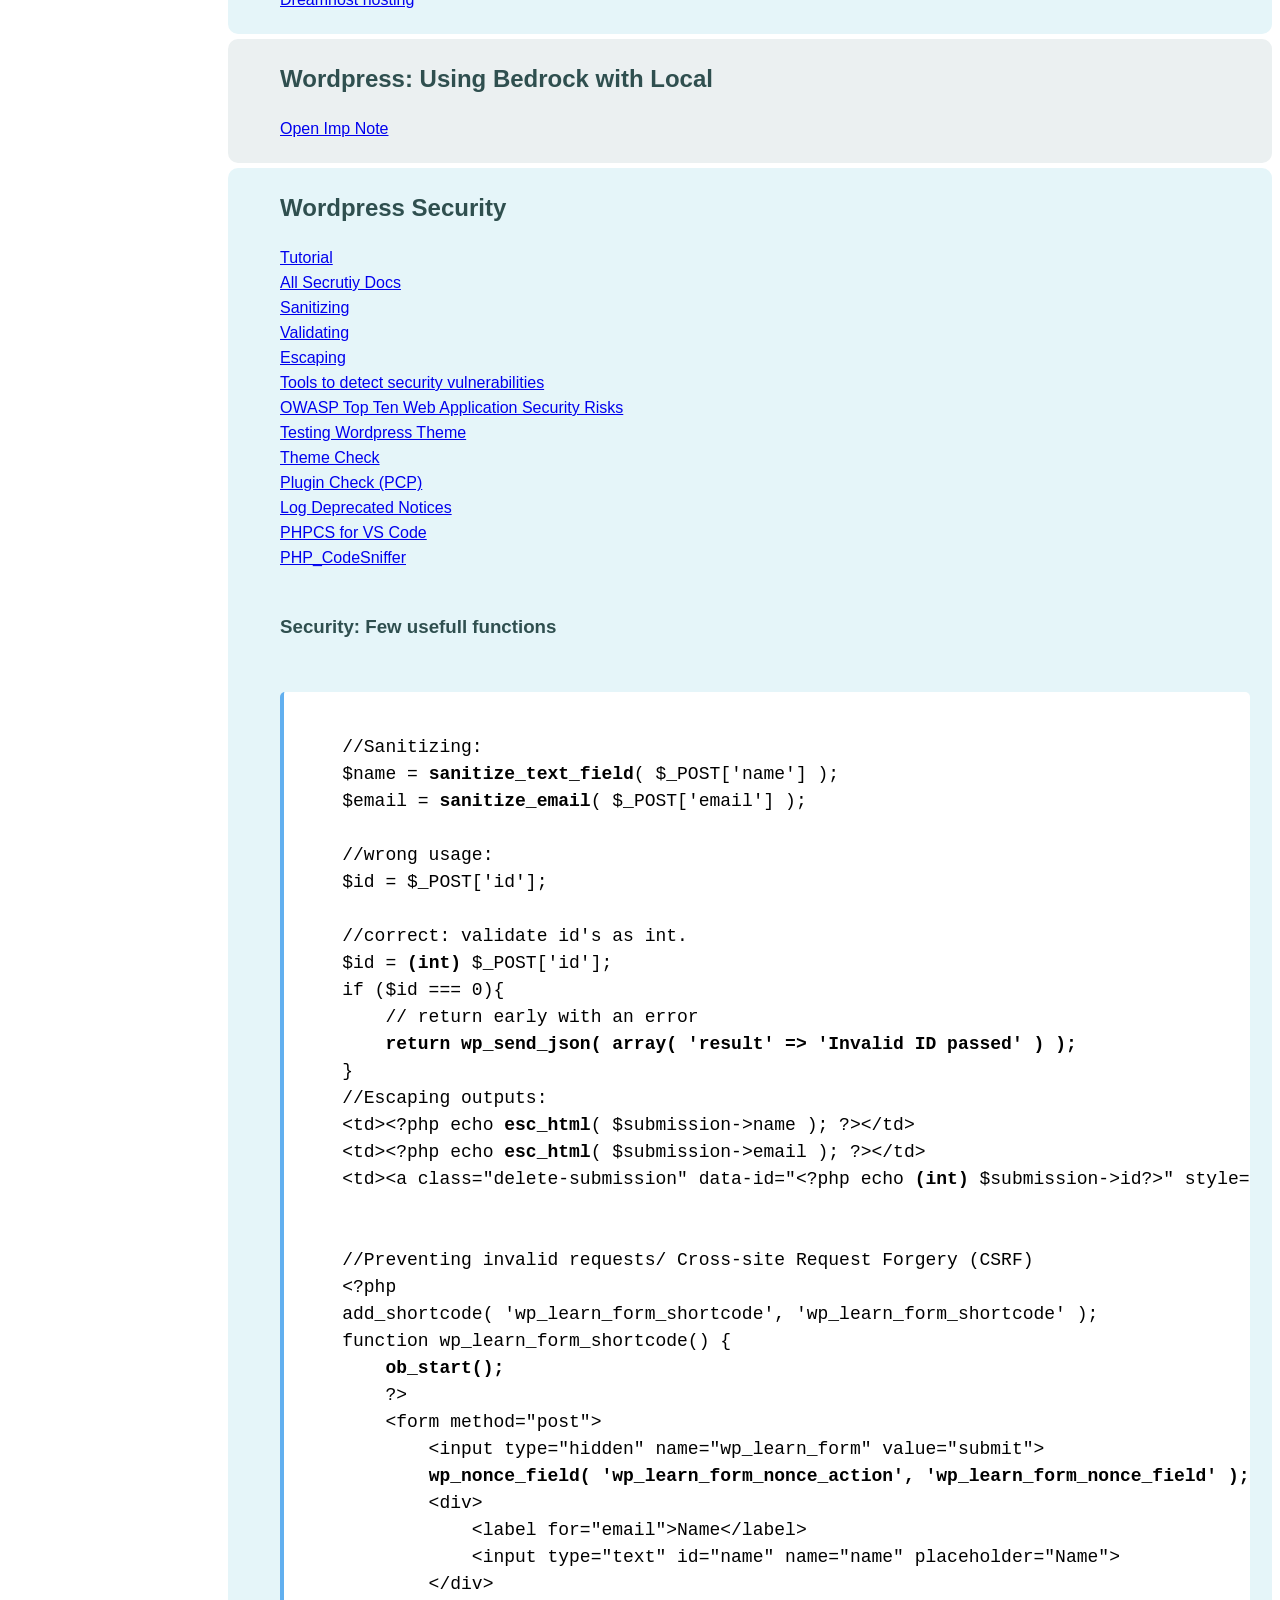
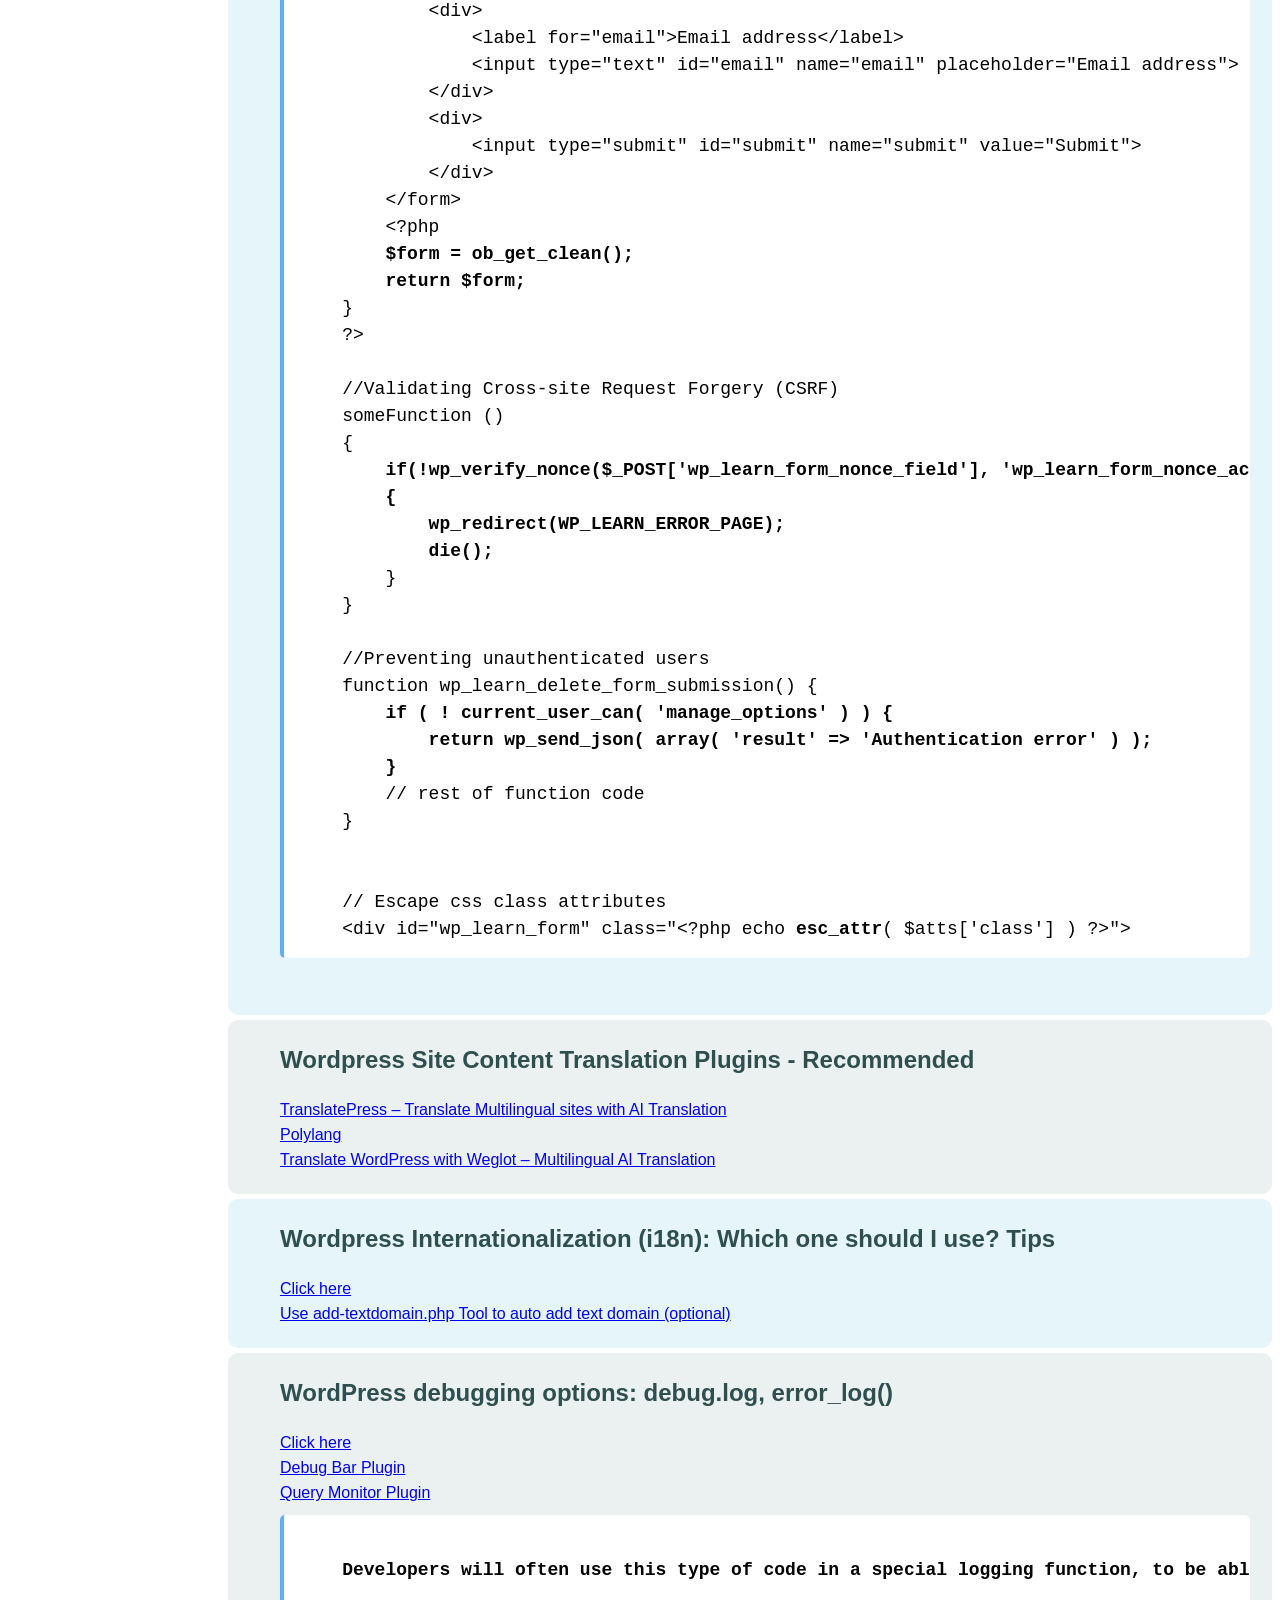
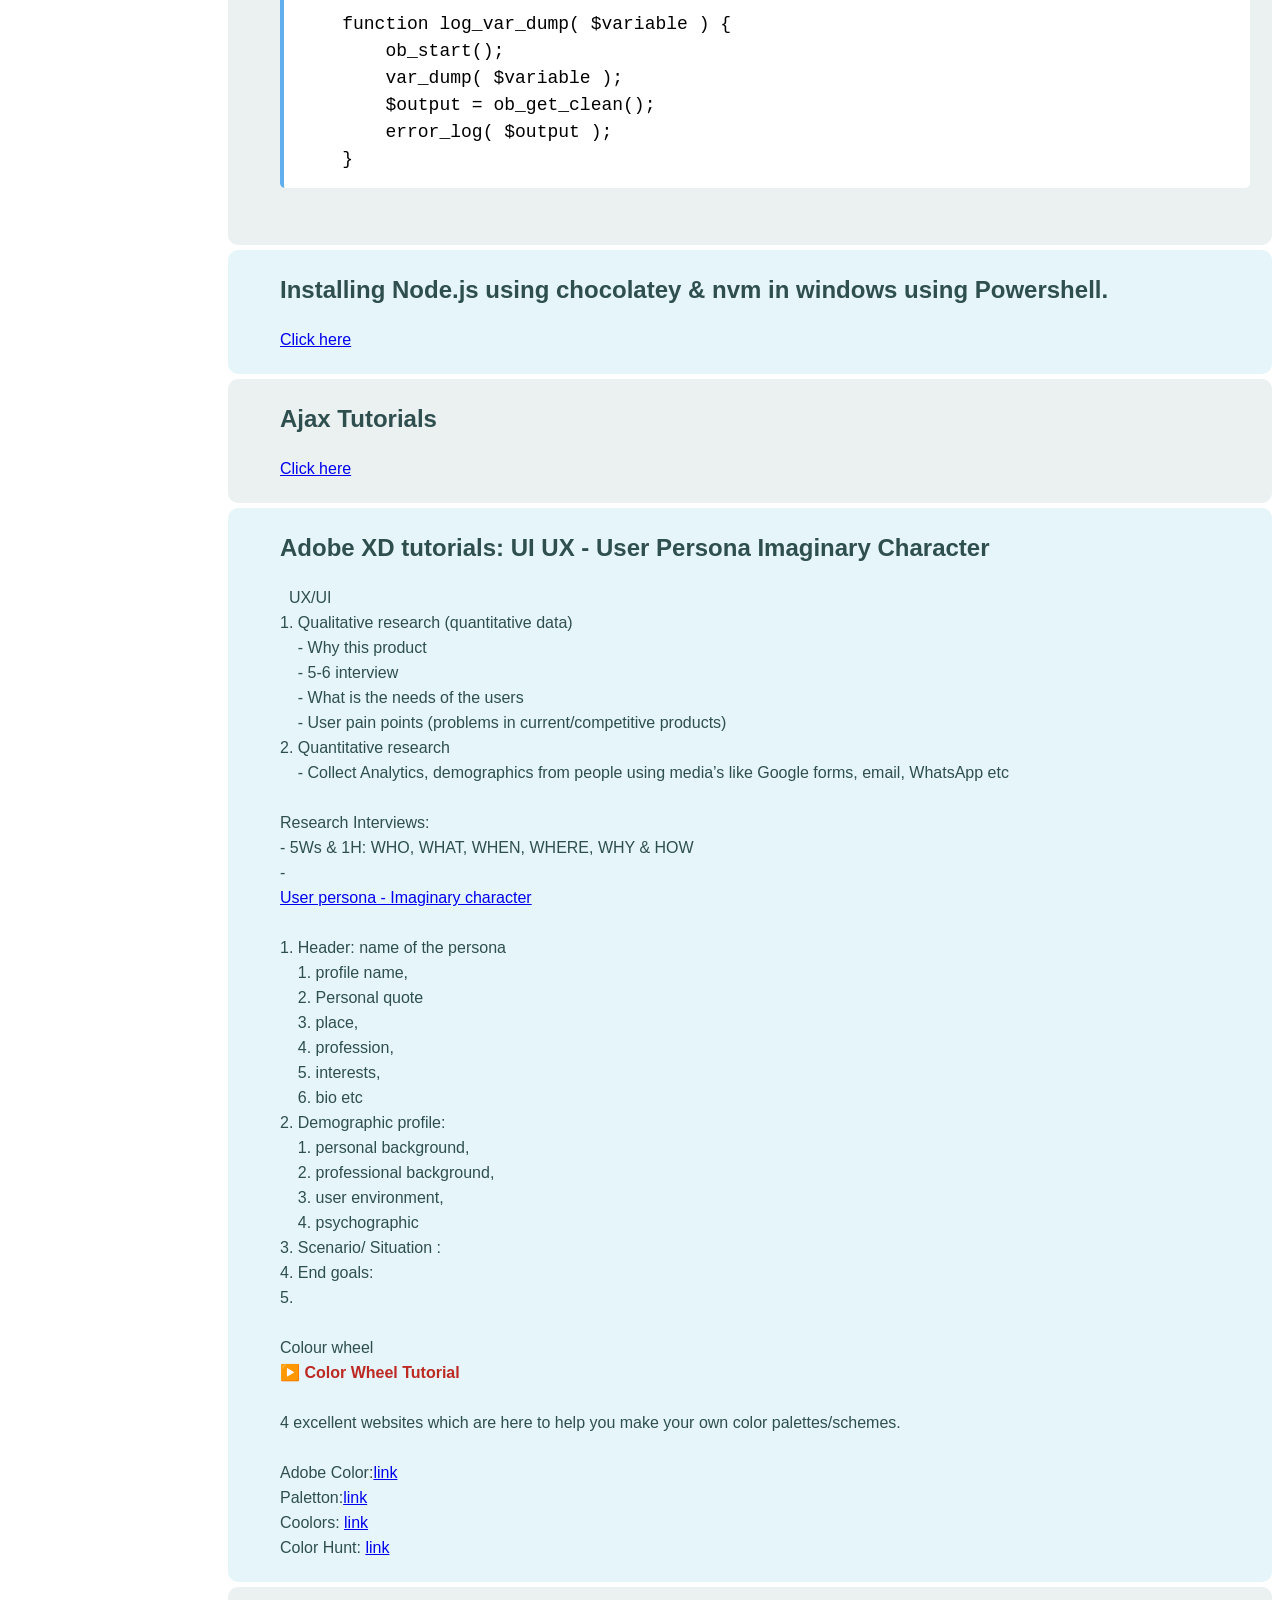
==== commit 7fbc67bb: "Update index.html" ====
--- a/dev/index.html
+++ b/dev/index.html
@@ -730,10 +730,45 @@
 <a href="WebsiteCachecontrol.html">Websit eCache control </a>
 </div>
 
-
-
-
-
+<div class="seperator">
+<h2 class="title">Clerk.com</h2>
+<a href="https://clerk.com/">A popular developer platform used to add user sign-in, security, and account management to apps </a>
+</div>
+
+<div class="seperator">
+<h2 class="title">Posthog.com</h2>
+<a href="https://posthog.com/">PostHog – Web analytics, Product analytics etc</a>
+</div>
+
+<div class="seperator">
+<h2 class="title">Debugging TypeScript Applications </h2>
+<a href="https://www.youtube.com/watch?v=d56mG7DezGs&t=1044s">Debugging TypeScript Applications </a>
+</div>
+
+
+<div class="seperator">
+<h2 class="title">React Native Tutorials: Usefull Links: </h2>
+[JsMastery Tutorial](https://www.youtube.com/watch?v=4nVoLX2taFg)
+[JSMastery Tutorial Assets](https://jsmastery.com/video-kit/906b6d70-b862-4257-85dd-56b3ba76db59)
+[JSMastery Recurrly tutorial app backend api repo](https://github.com/jsmastery-pro/recurrly-api)
+[How to Resolve the EAS build error When Installing Dependencies in React Native with Expo](https://www.youtube.com/watch?v=mQYGr0-W74Q)
+[PostHog – Web analytics, Product analytics etc](https://posthog.com)
+[Clerk](https://clerk.com)
+[configure-development-build](https://docs.expo.dev/tutorial/eas/configure-development-build/)
+
+[development build](https://docs.expo.dev/develop/development-builds/introduction/)
+[Android emulator](https://docs.expo.dev/workflow/android-studio-emulator/)
+[iOS simulator](https://docs.expo.dev/workflow/ios-simulator/)
+[Expo Go](https://expo.dev/go), a limited sandbox for trying out app development with Expo
+You can start developing by editing the files inside the **app** directory. This project uses [file-based routing](https://docs.expo.dev/router/introduction).
+</div>
+
+<div class="seperator">
+<h2 class="title">A Windows 10 PowerShell command to list all applications currently installed on the C: and G: drives. </h2>
+<pre><code>
+& { $u = 'HKLM:\Software\Microsoft\Windows\CurrentVersion\Uninstall\*','HKLM:\Software\Wow6432Node\Microsoft\Windows\CurrentVersion\Uninstall\*','HKCU:\Software\Microsoft\Windows\CurrentVersion\Uninstall\*'; $reg = Get-ItemProperty $u -EA SilentlyContinue | Where-Object { $_.DisplayName -and $_.SystemComponent -ne 1 -and $_.ParentKeyName -eq $null } | Select-Object @{N='Name';E={$_.DisplayName}}, @{N='Path';E={$_.InstallLocation}}; $store = Get-AppxPackage -AllUsers -EA SilentlyContinue | Where-Object { -not $_.IsFramework -and $_.NonRemovable -ne $true -and $_.SignatureKind -eq 'Store' } | Select-Object @{N='Name';E={$_.Name}}, @{N='Path';E={$_.InstallLocation}}; $apps = ($reg + $store) | Where-Object { $_.Path -match '^[CG]:' -or ($_.Path -eq $null -or $_.Path -eq '') } | Sort-Object Name | ForEach-Object { "- $($_.Name) [Path: $($_.Path)]" } | Out-String; Set-Clipboard -Value $apps; Write-Host "Successfully copied to clipboard! Open Notepad and press Ctrl+V." -ForegroundColor Green }
+</pre></code>
+</div>
 
 </div>
 <!-- //template for rendering the image of VS Code extensions, we can reuse this template for any image we want to render in the future -->
